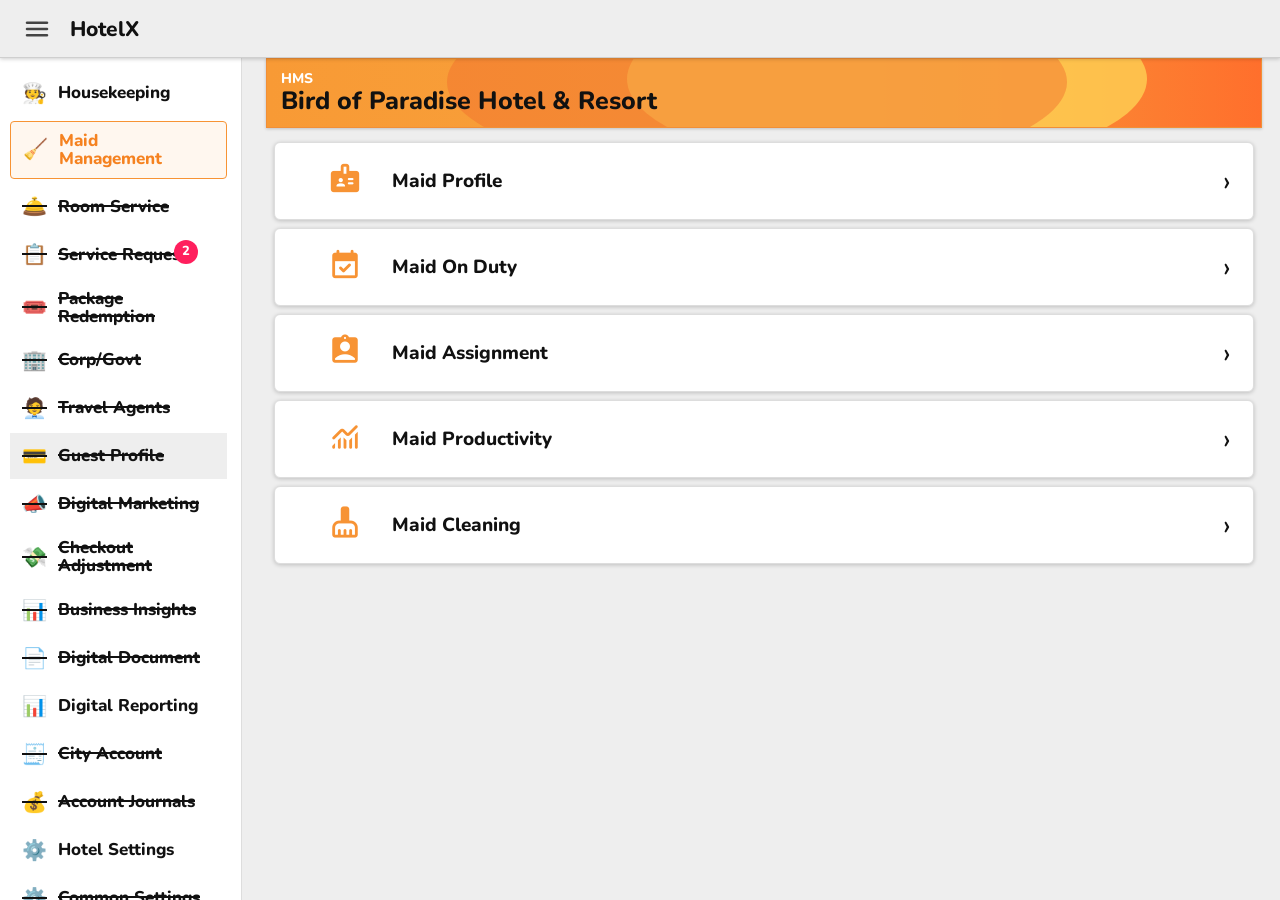
==== index.html @ e4b55bec "Fix Auto Assign close button" ====
<!DOCTYPE html>
<html lang="en">
<head>
<meta charset="UTF-8" />
<meta name="viewport" content="width=device-width, initial-scale=1.0" />
<title>HotelX - Maid Management</title>
<link rel="preconnect" href="https://fonts.googleapis.com">
<link rel="preconnect" href="https://fonts.gstatic.com" crossorigin>
<link href="https://fonts.googleapis.com/css2?family=Nunito:wght@400;600;700;800&family=Material+Symbols+Rounded:FILL@0..1&display=swap" rel="stylesheet">
<style>
:root{--orange:#f79334;--orange2:#f47f20;--pink:#ff2b70;--bg:#eee;--soft:#fff3e8;--line:#ffd2a7;--shadow:0 2px 8px rgba(0,0,0,.16)}*{box-sizing:border-box}html,body{height:100%}body{margin:0;background:var(--bg);font-family:Nunito,Arial,sans-serif;color:#111;overflow:hidden}.material-symbols-rounded{font-variation-settings:'FILL' 1,'wght' 400,'GRAD' 0,'opsz' 24;line-height:1}.app{height:100vh;display:grid;grid-template-columns:242px 1fr;grid-template-rows:58px 1fr;grid-template-areas:'top top' 'side main'}.topbar{grid-area:top;background:#eee;border-bottom:1px solid #cfcfcf;box-shadow:0 1px 4px #0003;display:flex;align-items:center;gap:18px;padding:0 22px;z-index:5}.hamburger{font-size:30px;color:#444;cursor:pointer}.brand{font-size:21px;font-weight:800}.sidebar{grid-area:side;background:#fff;border-right:1px solid #ddd;padding:10px;overflow-y:auto;overflow-x:hidden}.nav{list-style:none;margin:0;padding:0 4px 0 0}.nav-item{display:flex;align-items:center;gap:14px;min-height:46px;padding:10px 12px;margin:2px 0;font-size:17px;font-weight:800;line-height:1.05;cursor:pointer;position:relative}.nav-item .icon{width:22px;text-align:center;font-size:20px}.nav-item.strike .icon,.nav-item.strike span:not(.badge){text-decoration:line-through;text-decoration-thickness:2px}.nav-item.selected{background:#eee}.nav-item.maid-management{border:1.5px solid var(--orange);color:#f58220;border-radius:4px;background:#fff7ef;margin:5px 0}.badge{position:absolute;left:164px;top:8px;background:#ff1f5d;color:#fff;width:24px;height:24px;border-radius:50%;font-size:13px;display:flex;align-items:center;justify-content:center}.main{grid-area:main;overflow:auto;padding:24px 18px 90px 24px}.page{display:none}.page.active{display:block}.hero{position:relative;height:70px;background:linear-gradient(90deg,#f89a35,#f7a33d 58%,#ff6f2c);border:1px solid #f18f37;box-shadow:0 1px 3px #0003;overflow:hidden;margin-bottom:14px}.hero:before{content:'';position:absolute;width:520px;height:180px;left:360px;top:-70px;border-radius:50%;background:#ffd354;opacity:.78}.hero:after{content:'';position:absolute;width:620px;height:190px;left:180px;top:-72px;border-radius:50%;background:#ef6e2d;opacity:.45}.hero-content{position:relative;z-index:2;padding:10px 14px}.kicker{font-size:14px;font-weight:800;color:#fff}.title{font-size:25px;font-weight:800;line-height:1.05}.hero-bottom{position:absolute;left:0;right:0;bottom:0;height:24px;background:var(--orange2);z-index:2;display:flex;align-items:center;justify-content:space-between;padding:0 12px;font-size:13px;font-weight:800}.card,.room-card,.list-card,.duty-card,.policy-card{background:#fff;border:1px solid #ddd;border-radius:6px;box-shadow:0 1px 4px #0003}.card{height:78px;display:flex;align-items:center;margin:0 8px 8px;padding:0 22px;cursor:pointer}.card:hover{background:#fffdf9}.card-icon{width:95px;text-align:center}.feature-card-icon{font-size:34px;color:var(--orange)}.card-title{font-size:19px;font-weight:800}.secondary{font-size:15px;font-weight:700}.arrow{margin-left:auto;font-size:30px}.settings-grid{display:grid;grid-template-columns:1fr;gap:10px;max-width:100%}.settings-grid .card{margin:0;height:82px;width:100%}.toolbar,.select-box{height:52px;background:#fff;border:1px solid #ddd;border-radius:5px;box-shadow:0 1px 4px #0002;display:flex;align-items:center;justify-content:space-between;padding:0 18px;margin-bottom:14px;font-size:20px;font-weight:800}.orange{color:#f58220}.list{display:flex;flex-direction:column;gap:6px}.list-card,.duty-card{min-height:78px;padding:16px 20px;display:flex;align-items:center}.primary{font-size:18px;font-weight:800}.fab{position:fixed;right:18px;bottom:13px;width:60px;height:60px;border-radius:50%;border:0;background:#ffa02b;color:#fff;box-shadow:0 5px 12px #0004;font-size:44px;z-index:9999;cursor:pointer;display:flex;align-items:center;justify-content:center}.fab.hidden{display:none}.savebar,.duty-savebar,.policy-savebar{position:fixed;left:242px;right:0;bottom:0;height:72px;background:#fff;box-shadow:0 -2px 8px #0002;display:none;align-items:center;justify-content:center;z-index:30}.savebar.active,.duty-savebar.active,.policy-savebar.active{display:flex}.save,.duty-save,.policy-save{min-width:160px;height:42px;border:0;border-radius:5px;background:var(--orange);color:#fff;font-size:20px;font-weight:800;font-family:Nunito;cursor:pointer}.policy-save{background:#ddd;color:#999}.form-card,.duty-form,.policy-card{padding:18px;width:100%}.input{width:100%;border:0;border-bottom:1px solid #999;outline:none;background:transparent;font-size:24px;font-family:Nunito;font-weight:600;margin-bottom:34px;padding-bottom:8px}.duty-card{cursor:pointer;height:76px}.duty-date{font-size:20px;font-weight:800}.duty-count{font-size:15px;font-weight:700}.duty-chevron{margin-left:auto;font-size:32px}.duty-label{font-size:16px;color:#999;font-weight:800}.duty-date-row{display:flex;align-items:center;justify-content:space-between;font-size:22px;font-weight:800;padding:8px 0 12px;border-bottom:1px solid #ccc;margin-bottom:14px}.duty-head,.duty-row{display:grid;grid-template-columns:1fr 1.5fr 95px;gap:14px;align-items:center}.duty-head{color:#999;font-size:16px;font-weight:800;padding:8px 0}.duty-row{font-size:18px;font-weight:800;padding:11px 0}.switch{position:relative;width:44px;height:24px}.switch input{opacity:0}.slider{position:absolute;cursor:pointer;inset:0;background:#ccc;border-radius:24px}.slider:before{content:'';position:absolute;height:18px;width:18px;left:3px;top:3px;background:#fff;border-radius:50%;box-shadow:0 1px 4px #0003;transition:.2s}.switch input:checked+.slider{background:var(--orange)}.switch input:checked+.slider:before{transform:translateX(20px)}.policy-row{margin:4px 0 24px}.policy-label{font-size:14px;color:#8f8f8f;font-weight:700;margin-bottom:5px}.policy-select{position:relative}.policy-select select{width:100%;border:0;border-bottom:1px solid #999;background:transparent;padding:0 34px 6px 0;font-family:Nunito;font-size:19px;font-weight:700;outline:none;appearance:none}.policy-select:after{content:'expand_more';font-family:'Material Symbols Rounded';font-size:23px;position:absolute;right:4px;bottom:7px;color:#777;pointer-events:none}.tabs{display:flex;background:#fff;border:1px solid #ddd;border-radius:6px;box-shadow:0 1px 4px #0002;overflow:hidden;margin-bottom:14px}.tab{flex:1;height:54px;display:flex;align-items:center;justify-content:center;text-align:center;font-size:19px;font-weight:800;color:#333;cursor:pointer;border-bottom:4px solid transparent}.tab.active{background:#fff3e4;color:var(--orange);border-bottom-color:var(--orange)}.tab.inactive{background:#fff;color:#555}.filter{position:relative;margin-bottom:18px}.filter .select-box{margin-bottom:0;cursor:pointer}.dropdown{display:none;background:#fff;border:1px solid #ddd;border-top:0;border-radius:0 0 5px 5px;box-shadow:0 3px 8px #0002;padding:10px 18px 12px;font-size:17px;font-weight:700}.filter.open .dropdown{display:block}.option{display:flex;align-items:center;gap:10px;padding:9px 0}.option input{accent-color:var(--orange);width:16px;height:16px}.assign-grid{display:grid;grid-template-columns:repeat(auto-fill,minmax(105px,1fr));gap:24px 28px}.room-chip,.auto-room,.adjust-room{position:relative;height:54px;background:var(--soft);border:1px solid var(--line);border-radius:7px;box-shadow:0 1px 4px #0002;padding:8px 10px 5px 24px;font-weight:800}.room-chip:before,.auto-room:before,.adjust-room:before{content:'';position:absolute;left:0;top:0;bottom:0;width:10px;background:var(--pink);border-radius:7px 0 0 7px}.room-chip .num{font-size:18px}.cnt{font-size:13px;color:#2b55ff;text-align:right}.assign-footer{position:fixed;z-index:15000;z-index:15000;z-index:15000;z-index:15000;z-index:15000;z-index:15000;z-index:15000;z-index:15000;z-index:15000;z-index:15000;z-index:15000;z-index:15000;z-index:15000;z-index:15000;z-index:15000;z-index:15000;z-index:15000;z-index:15000;z-index:15000;z-index:15000;z-index:15000;z-index:15000;z-index:15000;z-index:15000;z-index:15000;z-index:15000;z-index:15000;z-index:15000;z-index:15000;z-index:15000;z-index:15000;z-index:15000;z-index:15000;z-index:15000;z-index:15000;z-index:15000;z-index:15000;z-index:15000;z-index:15000;z-index:15000;z-index:15000;z-index:15000;z-index:15000;z-index:15000;z-index:15000;z-index:15000;z-index:15000;z-index:15000;z-index:15000;z-index:15000;z-index:15000;z-index:15000;z-index:15000;z-index:15000;z-index:15000;z-index:15000;z-index:15000;z-index:15000;z-index:15000;z-index:15000;z-index:15000;z-index:15000;z-index:15000;z-index:15000;z-index:15000;z-index:15000;z-index:15000;z-index:15000;z-index:15000;z-index:15000;left:242px;right:0;bottom:0;height:76px;background:#fff;border-top:1px solid #ddd;box-shadow:0 -2px 8px #0002;display:none;align-items:center;justify-content:space-between;padding:0 22px;z-index:15000}.assign-footer.active{display:flex}.legends{display:flex;gap:24px;align-items:center;flex-wrap:wrap}.legend{display:flex;align-items:center;gap:8px;font-weight:800;font-size:18px}.box{width:18px;height:24px;background:var(--orange);border-radius:3px}.round{width:26px;height:26px;border-radius:50%;background:var(--orange);color:#fff;display:flex;align-items:center;justify-content:center;font-size:15px}.tip{position:relative;display:inline-flex;align-items:center;justify-content:center}.tip:hover:after{content:attr(data-tip);position:absolute;bottom:34px;left:50%;transform:translateX(-50%);background:#333;color:#fff;padding:7px 10px;border-radius:5px;font-size:13px;font-weight:800;white-space:nowrap;box-shadow:0 2px 8px #0004;z-index:50000}.tip:hover:before{content:'';position:absolute;bottom:27px;left:50%;transform:translateX(-50%);border:7px solid transparent;border-top-color:#333;z-index:50000}.assign-btn{position:relative;z-index:16000;pointer-events:auto;height:44px;min-width:160px;border:0;border-radius:6px;background:var(--orange);color:#fff;font-size:19px;font-weight:800;font-family:Nunito;box-shadow:0 3px 8px #0003;cursor:pointer}.adjust-note{background:#fff2cf;border:1px solid #f6c77e;border-radius:6px;padding:11px 14px;margin-bottom:10px;font-size:16px;font-weight:800;color:#5d3b00;display:flex;align-items:center;gap:8px}.adjust-list{display:flex;flex-direction:column;gap:8px}.adjust-maid{background:#fff;border:1px solid #d8d8d8;border-radius:6px;box-shadow:0 1px 4px #0002;overflow:hidden}.adjust-head{height:52px;background:#ffe9d3;display:flex;align-items:center;padding:0 14px;font-size:18px;font-weight:800;cursor:pointer}.adjust-name{flex:1}.adjust-stats{display:flex;align-items:center;gap:8px;color:#8a3d00;font-size:14px}.adjust-stats .material-symbols-rounded{font-size:18px;color:var(--orange)}.adjust-toggle{margin-left:12px;font-size:24px}.adjust-rooms{min-height:72px;background:#fff;display:flex;gap:14px;flex-wrap:wrap;padding:14px;border-top:1px solid #ffd0a8}.adjust-maid.collapsed .adjust-rooms{display:none}.adjust-room{width:74px;height:44px;padding:6px 8px 4px 18px;cursor:grab}.adjust-room:before{width:8px}.adjust-room.dragging{opacity:.45;transform:scale(.96)}.adjust-rooms.drop-target{outline:3px dashed var(--orange);outline-offset:-6px;background:#fff8ef}.modal{position:fixed;inset:0;background:#0006;display:none;align-items:center;justify-content:center;z-index:30000}.modal.active{display:flex}.auto-box,.modal-box{width:520px;max-width:calc(100vw - 28px);background:#fff;border-radius:6px;box-shadow:0 5px 18px #0005;overflow:hidden}.modal-head{height:52px;background:#ffe4cc;color:#8a3d00;display:flex;align-items:center;padding:0 18px;font-size:20px;font-weight:800}.modal-body{padding:12px 14px 14px}.auto-maid{background:#ffe9d3;border-radius:5px;margin-bottom:8px;overflow:hidden;border:1px solid #ffd0a8}.auto-row{height:50px;display:flex;align-items:center;padding:0 12px;gap:10px;font-weight:800}.auto-name{flex:1}.auto-stats{display:flex;align-items:center;gap:8px;color:#8a3d00;font-size:14px}.auto-stats .material-symbols-rounded{font-size:17px;color:var(--orange)}.auto-rooms{display:flex;gap:12px;flex-wrap:wrap;background:#fff;padding:12px;border-top:1px solid #ffd0a8}.auto-room{width:74px;height:44px;padding:6px 8px 4px 18px}.close-wrap{text-align:right;padding-top:4px}.close-btn,.hkqr-btn{height:38px;min-width:120px;border:0;border-radius:5px;background:var(--orange);color:#fff;font-size:16px;font-weight:800;font-family:Nunito;cursor:pointer;box-shadow:0 3px 8px #0003}.prod-card{display:block;padding:0;overflow:hidden}.prod-row{min-height:82px;display:grid;grid-template-columns:1fr 155px 48px;gap:16px;align-items:center;padding:16px 22px}.pink{color:#ff4e76;font-weight:800}.details{display:none;border-top:1px solid #ddd}.expanded .details{display:block}.detail-row{display:grid;grid-template-columns:1fr 110px;gap:18px;padding:14px 22px;border-bottom:1px solid #ddd;font-weight:800}.duration{justify-self:end;color:#ff4e76}.exp-btn{border:0;background:transparent;width:40px;height:40px;cursor:pointer}.expanded .exp-btn{transform:rotate(180deg)}.filter-panel{position:fixed;top:92px;right:34px;width:610px;max-width:calc(100vw - 320px);background:#fff;box-shadow:0 3px 14px #0003;display:none;z-index:1000}.filter-panel.active{display:block}.filter-head{height:58px;background:#f7efe5;color:var(--orange);font-weight:800;display:flex;align-items:center;justify-content:space-between;padding:0 14px}.filter-body{padding:18px}.field{border-bottom:1px solid #bbb;min-height:50px;color:#777;font-size:18px;display:flex;align-items:end;justify-content:space-between;padding-bottom:7px;margin-bottom:16px}.btn{border:0;background:var(--orange);color:#fff;border-radius:4px;height:34px;min-width:90px;font-weight:800;font-family:Nunito;cursor:pointer}.flow-card{max-width:620px;margin:0 auto 16px;background:#fff;border:1px solid #ddd;border-radius:8px;box-shadow:var(--shadow);padding:24px;text-align:center}.flow-title{font-size:24px;font-weight:800}.scanbox{width:210px;height:210px;border:3px dashed var(--orange);border-radius:14px;background:#fff7ef;margin:22px auto;display:flex;align-items:center;justify-content:center;flex-direction:column;color:var(--orange);font-weight:800}.scanbox .material-symbols-rounded{font-size:80px}.flow-note{max-width:620px;margin:0 auto;background:#fff8ef;border:1px solid #ffd2a0;border-radius:6px;padding:12px 16px;font-weight:700}.report-card.strike .primary,.report-card.strike .secondary{text-decoration:line-through;text-decoration-thickness:2px}.report-sheet{background:#fff;border:1px solid #ddd;box-shadow:var(--shadow);padding:34px 20px 42px;overflow:auto}.report-title{text-align:center;margin-bottom:28px}.report-title div:nth-child(2){font-size:29px;font-weight:800}.report-table{width:100%;min-width:980px;border-collapse:collapse}.report-table th,.report-table td{border:1px solid #ccc;padding:8px;text-align:center;font-size:18px}.room-card{height:62px;display:flex;align-items:center;padding:0 12px;margin-bottom:5px}.pill{width:87px;height:35px;border-radius:3px;display:flex;align-items:center;justify-content:center;font-weight:800;margin-right:12px}.green{background:#008123}.pinkpill{background:#f684a7}.teal{background:#53d1b3}.room-menu{margin-left:auto;cursor:pointer}.room-action-menu{position:fixed;background:#fff;border-radius:4px;box-shadow:0 4px 12px #0004;z-index:2000;display:none;min-width:150px;padding:8px 0}.room-action-menu.active{display:block}.room-action-menu div{padding:10px 18px;font-size:16px;font-weight:700;cursor:pointer}.hkqr-box{width:760px;max-width:calc(100vw - 26px);background:#eee;border-radius:0;box-shadow:0 5px 18px #0005;overflow:hidden}.hkqr-card{background:#eee;text-align:center;padding:0 14px 14px;min-height:455px;border-top:3px solid #8a8a8a}.hkqr-strip{height:28px;background:#e7dfd4;margin:0 0 10px}.hkqr-title{font-size:24px;font-weight:800;margin:10px 0 18px}.hkqr-image{width:230px;height:230px;margin:0 auto;background:#fff;display:flex;align-items:center;justify-content:center}.hkqr-image svg{width:205px;height:205px}.hkqr-room{font-size:22px;font-weight:800;color:#666;margin:20px 0 26px}.hkqr-actions{display:flex;justify-content:flex-end;gap:12px}.mobile-overlay{display:none}@media(max-width:991px){.app{grid-template-columns:1fr;grid-template-areas:'top' 'main'}.sidebar{position:fixed;top:58px;left:0;width:280px;height:calc(100vh - 58px);z-index:50;transform:translateX(-100%);transition:.25s;box-shadow:2px 0 12px #0003}.app.sidebar-open .sidebar{transform:translateX(0)}.mobile-overlay{position:fixed;inset:58px 0 0;background:#0005;z-index:40;display:none}.app.sidebar-open .mobile-overlay{display:block}.main{padding:14px 12px 86px}.savebar,.duty-savebar,.policy-savebar,.assign-footer{left:0}.filter-panel{left:12px;right:12px;width:auto;max-width:none}}@media(max-width:560px){.title{font-size:19px}.hero{height:78px}.card{height:64px;padding:0 14px}.settings-grid{grid-template-columns:1fr}.card-icon{width:56px}.card-title{font-size:16px}.tab{height:44px;font-size:13px;padding:0 6px}.assign-grid{grid-template-columns:repeat(5,1fr);gap:13px 10px}.room-chip{height:41px;padding:4px 5px 4px 13px}.room-chip:before{width:7px}.room-chip .num{font-size:12px}.cnt{font-size:10px}.assign-footer{height:58px;padding:0 10px}.legends{gap:10px}.legend{font-size:12px;gap:5px}.box{width:14px;height:18px}.round{width:19px;height:19px;font-size:11px}.tip:hover:after{font-size:11px;bottom:27px;padding:5px 8px}.tip:hover:before{bottom:20px}.assign-btn{height:38px;min-width:112px;font-size:14px}.policy-select select{font-size:17px}.adjust-head{height:44px;font-size:13px;padding:0 10px}.adjust-note{font-size:12px;padding:8px 10px}.adjust-rooms{gap:8px;padding:10px}.adjust-room{width:58px;height:37px;padding-left:13px}.adjust-stats{font-size:11px;gap:5px}.duty-head,.duty-row{grid-template-columns:1fr 1.2fr 78px;font-size:14px}.prod-row{grid-template-columns:1fr;gap:8px}.detail-row{grid-template-columns:1fr}.duration{justify-self:start}.hkqr-box{width:96vw}.hkqr-card{min-height:410px}.hkqr-title{font-size:20px}.hkqr-image{width:190px;height:190px}.hkqr-image svg{width:170px;height:170px}.hkqr-room{font-size:18px;margin:16px 0 20px}.hkqr-actions{justify-content:center}.hkqr-btn{min-width:76px;height:38px;font-size:14px}}
#autoAssignModal:not(.active){display:none!important}.tooltip-icon{position:relative;display:inline-flex;align-items:center;justify-content:center}.tooltip-icon:hover:after{content:attr(data-tip);position:absolute;bottom:34px;left:50%;transform:translateX(-50%);background:#333;color:#fff;padding:7px 10px;border-radius:5px;font-size:13px;font-weight:800;white-space:nowrap;box-shadow:0 2px 8px rgba(0,0,0,.25);z-index:50000}.tooltip-icon:hover:before{content:'';position:absolute;bottom:27px;left:50%;transform:translateX(-50%);border:7px solid transparent;border-top-color:#333;z-index:50000}@media(max-width:560px){.tooltip-icon:hover:after{font-size:11px;bottom:27px;padding:5px 8px}.tooltip-icon:hover:before{bottom:20px}}
#autoAssignModal:not(.active){display:none!important}

#autoAssignModal:not(.active){display:none!important}

#autoAssignModal:not(.active){display:none!important}

#autoAssignModal:not(.active){display:none!important}

#autoAssignModal:not(.active){display:none!important}
.duty-form{background:#fff!important;border:1px solid #ddd!important;border-radius:6px!important;box-shadow:0 1px 4px #0003!important;padding:18px!important;width:100%!important;min-height:280px!important}

#autoAssignModal:not(.active){display:none!important}

#autoAssignModal:not(.active){display:none!important}

#autoAssignModal:not(.active){display:none!important}

#autoAssignModal:not(.active){display:none!important}

#autoAssignModal:not(.active){display:none!important}

#autoAssignModal:not(.active){display:none!important}

#autoAssignModal:not(.active){display:none!important}

#autoAssignModal:not(.active){display:none!important}

#autoAssignModal:not(.active){display:none!important}

#autoAssignModal:not(.active){display:none!important}

#autoAssignModal:not(.active){display:none!important}

#autoAssignModal:not(.active){display:none!important}

#autoAssignModal:not(.active){display:none!important}

#autoAssignModal:not(.active){display:none!important}

#autoAssignModal:not(.active){display:none!important}

#autoAssignModal:not(.active){display:none!important}

#autoAssignModal:not(.active){display:none!important}

#autoAssignModal:not(.active){display:none!important}

#autoAssignModal:not(.active){display:none!important}

#autoAssignModal:not(.active){display:none!important}

#autoAssignModal:not(.active){display:none!important}

#autoAssignModal:not(.active){display:none!important}

#autoAssignModal:not(.active){display:none!important}

#autoAssignModal:not(.active){display:none!important}

#autoAssignModal:not(.active){display:none!important}

#autoAssignModal:not(.active){display:none!important}

#autoAssignModal:not(.active){display:none!important}

#autoAssignModal:not(.active){display:none!important}

#autoAssignModal:not(.active){display:none!important}

#autoAssignModal:not(.active){display:none!important}

#autoAssignModal:not(.active){display:none!important}

#autoAssignModal:not(.active){display:none!important}

#autoAssignModal:not(.active){display:none!important}

#autoAssignModal:not(.active){display:none!important}

#autoAssignModal:not(.active){display:none!important}

#autoAssignModal:not(.active){display:none!important}

#autoAssignModal:not(.active){display:none!important}

#autoAssignModal:not(.active){display:none!important}

#autoAssignModal:not(.active){display:none!important}

#autoAssignModal:not(.active){display:none!important}

#autoAssignModal:not(.active){display:none!important}

#autoAssignModal:not(.active){display:none!important}

#autoAssignModal:not(.active){display:none!important}

#autoAssignModal:not(.active){display:none!important}

#autoAssignModal:not(.active){display:none!important}

#autoAssignModal:not(.active){display:none!important}

#autoAssignModal:not(.active){display:none!important}

#autoAssignModal:not(.active){display:none!important}

#autoAssignModal:not(.active){display:none!important}

#autoAssignModal:not(.active){display:none!important}
</style>
<link rel="stylesheet" href="patch-bi-modern.css?v=11">
<script src="patch-bi-modern.js?v=11" defer></script>
</head>
<body>
<div class="app" id="app"><header class="topbar"><span class="material-symbols-rounded hamburger" id="menuBtn">menu</span><div class="brand">HotelX</div></header><div class="mobile-overlay" id="overlay"></div><aside class="sidebar"><ul class="nav"><li class="nav-item"><span class="icon">🧑‍🍳</span><span>Housekeeping</span></li><li class="nav-item maid-management" id="maidMenu"><span class="icon">🧹</span><span>Maid<br>Management</span></li><li class="nav-item strike"><span class="icon">🛎️</span><span>Room Service</span></li><li class="nav-item strike"><span class="icon">📋</span><span>Service Requests</span><span class="badge">2</span></li><li class="nav-item strike"><span class="icon">🎟️</span><span>Package<br>Redemption</span></li><li class="nav-item strike"><span class="icon">🏢</span><span>Corp/Govt</span></li><li class="nav-item strike"><span class="icon">🧑‍💼</span><span>Travel Agents</span></li><li class="nav-item strike selected"><span class="icon">💳</span><span>Guest Profile</span></li><li class="nav-item strike"><span class="icon">📣</span><span>Digital Marketing</span></li><li class="nav-item strike"><span class="icon">💸</span><span>Checkout<br>Adjustment</span></li><li class="nav-item strike"><span class="icon">📊</span><span>Business Insights</span></li><li class="nav-item strike"><span class="icon">📄</span><span>Digital Document</span></li><li class="nav-item" id="digitalMenu"><span class="icon">📊</span><span>Digital Reporting</span></li><li class="nav-item strike"><span class="icon">🧾</span><span>City Account</span></li><li class="nav-item strike"><span class="icon">💰</span><span>Account Journals</span></li><li class="nav-item" id="hotelMenu"><span class="icon">⚙️</span><span>Hotel Settings</span></li><li class="nav-item strike"><span class="icon">⚙️</span><span>Common Settings</span></li><li class="nav-item strike"><span class="icon">⚙️</span><span>System Admin</span></li></ul></aside><main class="main">
<section class="page active" id="maidPage"><div class="hero"><div class="hero-content"><div class="kicker">HMS</div><div class="title">Bird of Paradise Hotel &amp; Resort</div></div><div class="sync">↻</div></div><div class="card" id="profileCard"><div class="card-icon"><span class="material-symbols-rounded feature-card-icon">badge</span></div><div class="card-title">Maid Profile</div><div class="arrow">›</div></div><div class="card" id="dutyCard"><div class="card-icon"><span class="material-symbols-rounded feature-card-icon">event_available</span></div><div class="card-title">Maid On Duty</div><div class="arrow">›</div></div><div class="card" id="assignmentCard"><div class="card-icon"><span class="material-symbols-rounded feature-card-icon">assignment_ind</span></div><div class="card-title">Maid Assignment</div><div class="arrow">›</div></div><div class="card" id="prodCard"><div class="card-icon"><span class="material-symbols-rounded feature-card-icon">monitoring</span></div><div class="card-title">Maid Productivity</div><div class="arrow">›</div></div><div class="card" id="cleanCard"><div class="card-icon"><span class="material-symbols-rounded feature-card-icon">cleaning_services</span></div><div class="card-title">Maid Cleaning</div><div class="arrow">›</div></div></section>
<section class="page" id="hotelSettingsPage"><div class="hero"><div class="hero-content"><div class="kicker">HMS</div><div class="title">Bird of Paradise Hotel &amp; Resort</div></div><div class="hero-bottom"><span>... / Hotel Settings</span><span>Hotel Settings</span></div></div><div class="settings-grid"><div class="card" id="roomSetupCard"><div class="card-icon"><span class="material-symbols-rounded feature-card-icon" style="color:#21a8e0">public</span></div><div><div class="card-title">Room</div><div class="secondary">Guest Room Setup.</div></div><div class="arrow">›</div></div><div class="card" id="roomStatusPolicyCard"><div class="card-icon"><span class="material-symbols-rounded feature-card-icon" style="color:#f79334">rule_settings</span></div><div><div class="card-title">Room Status Policy</div><div class="secondary">Room status transition setup.</div></div><div class="arrow">›</div></div></div></section>
<section class="page" id="roomStatusPolicyPage"><div class="hero"><div class="hero-content"><div class="kicker">HMS</div><div class="title">HOTEL PARADISE</div></div><div class="hero-bottom"><span>Room Status Policy</span><span>Edit</span></div></div><div class="policy-card"><div class="policy-row"><div class="policy-label">Check In</div><div class="policy-select"><select><option>OC - Occupied Clean</option><option>OD - Occupied Dirty</option><option>VI - Vacant Inspection</option><option>VD - Vacant Dirty</option></select></div></div><div class="policy-row"><div class="policy-label">Check Out</div><div class="policy-select"><select><option>VD - Vacant Dirty</option><option>VC - Vacant Clean</option><option>VI - Vacant Inspection</option><option>OD - Occupied Dirty</option></select></div></div><div class="policy-row"><div class="policy-label">Transfer</div><div class="policy-select"><select><option>VD - Vacant Dirty</option><option>VC - Vacant Clean</option><option>OC - Occupied Clean</option><option>VI - Vacant Inspection</option></select></div></div><div class="policy-row"><div class="policy-label">Cancel Check In</div><div class="policy-select"><select><option>VD - Vacant Dirty</option><option>VC - Vacant Clean</option><option>VI - Vacant Inspection</option><option>OD - Occupied Dirty</option></select></div></div><div class="policy-row"><div class="policy-label">Cancel Check Out</div><div class="policy-select"><select><option>OD - Occupied Dirty</option><option>OC - Occupied Clean</option><option>VD - Vacant Dirty</option><option>VI - Vacant Inspection</option></select></div></div><div class="policy-row"><div class="policy-label">Block Room Release</div><div class="policy-select"><select><option>VI - Vacant Inspection</option><option>VC - Vacant Clean</option><option>VD - Vacant Dirty</option><option>OC - Occupied Clean</option></select></div></div><div class="policy-row"><div class="policy-label">Maid Cleaning Release</div><div class="policy-select"><select><option>VD - Vacant Clean</option><option>VC - Vacant Clean</option><option>VD - Vacant Dirty</option><option>VI - Vacant Inspection</option><option>OC - Occupied Clean</option></select></div></div></div></section>
<section class="page" id="onDutyPage"><div class="hero"><div class="hero-content"><div class="kicker">HMS</div><div class="title">HOTEL PARADISE</div></div><div class="hero-bottom"><span>Housekeeping</span><span>Maid On Duty</span></div></div><div class="list"><div class="duty-card" id="firstDutyRow"><div><div class="duty-date">01/07/2026</div><div class="duty-count">10 Maid(s)</div></div><span class="material-symbols-rounded duty-chevron">chevron_right</span></div><div class="duty-card"><div><div class="duty-date">02/07/2026</div><div class="duty-count">15 Maid(s)</div></div><span class="material-symbols-rounded duty-chevron">chevron_right</span></div><div class="duty-card"><div><div class="duty-date">03/07/2026</div><div class="duty-count">10 Maid(s)</div></div><span class="material-symbols-rounded duty-chevron">chevron_right</span></div><div class="duty-card"><div><div class="duty-date">04/07/2026</div><div class="duty-count">15 Maid(s)</div></div><span class="material-symbols-rounded duty-chevron">chevron_right</span></div></div></section>
<section class="page" id="onDutyDetailPage"><div class="hero"><div class="hero-content"><div class="kicker">HMS</div><div class="title">HOTEL PARADISE</div></div><div class="hero-bottom"><span>Maid On Duty</span><span>Edit</span></div></div><div class="duty-form"><div class="duty-label">Date *</div><div class="duty-date-row"><span>01/07/2026</span><span class="material-symbols-rounded">calendar_month</span></div><div class="duty-head"><div>Maid Code</div><div>Name</div><div style="text-align:right">On Duty</div></div><div id="dutyRows"></div></div></section>
<section class="page" id="assignmentPage"><div class="hero"><div class="hero-content"><div class="kicker">HMS</div><div class="title">HOTEL PARADISE</div></div><div class="hero-bottom"><span>Housekeeping / Maid Management</span><span>Maid Assignment</span></div></div><div class="tabs"><div class="tab active" id="assignmentTab">Maid Assignment</div><div class="tab inactive" id="adjustTab">Maid Assignment Adjustment</div></div><div id="assignmentContent"><div class="filter" id="assignFilter"><div class="select-box" id="assignSelect"><span>Select Room Status</span><span class="material-symbols-rounded">expand_more</span></div><div class="dropdown"><label class="option"><input type="checkbox" checked> Vacant Clean</label><label class="option"><input type="checkbox" checked> Vacant Dirty</label><label class="option"><input type="checkbox" checked> Occupied Clean</label></div></div><div class="assign-grid" id="assignGrid"></div></div><div id="adjustContent" style="display:none"><div class="adjust-note"><span class="material-symbols-rounded" style="font-size:18px">info</span>Drag and drop room for adjustment</div><div class="adjust-list" id="adjustList"></div></div></section>
<section class="page" id="roomsPage"><div class="hero"><div class="hero-content"><div class="kicker">HMS</div><div class="title">Bird of Paradise Hotel &amp; Resort</div></div><div class="hero-bottom"><span>... / Room</span><span>STD</span></div></div><div class="toolbar"><span>Room <span class="orange">(18)</span></span><span class="material-symbols-rounded">search</span></div><div class="list" id="roomList"></div></section>
<section class="page" id="profilePage"><div class="hero"><div class="hero-content"><div class="kicker">HMS</div><div class="title">HOTEL PARADISE</div></div><div class="hero-bottom"><span>... / Maid Profile</span><span>Maid Profile</span></div></div><div class="toolbar"><span>Maid Profile <span class="orange">(1)</span></span><span class="material-symbols-rounded">search</span></div><div class="list" id="maidList"></div></section><section class="page" id="newProfilePage"><div class="hero"><div class="hero-content"><div class="kicker">HMS</div><div class="title">HOTEL PARADISE</div></div><div class="hero-bottom"><span>... / Maid Profile</span><span>New</span></div></div><div class="form-card"><input class="input" placeholder="Maid Code *"><input class="input" placeholder="Maid Name *"></div></section>
<section class="page" id="prodPage"><div class="hero"><div class="hero-content"><div class="kicker">HMS</div><div class="title">HOTEL PARADISE</div></div><div class="hero-bottom"><span>... / Maid Productivity</span><span>Maid Productivity</span></div></div><div class="toolbar"><span>Maid Productivity Listing <span class="orange">(18)</span></span><span><span class="material-symbols-rounded">search</span><span class="material-symbols-rounded" id="filterBtn" style="margin-left:18px;cursor:pointer">tune</span></span></div><div class="list" id="prodList"></div><div class="filter-panel" id="filterPanel"><div class="filter-head"><span>Advance Search</span><button class="btn">Reset</button></div><div class="filter-body"><div class="field">Start Date <b>25/01/2026</b></div><div class="field">End Date <b>25/01/2026</b></div><p style="text-align:right"><button class="btn" onclick="filterPanel.classList.remove('active')">Cancel</button> <button class="btn" onclick="filterPanel.classList.remove('active')">Confirm</button></p></div></div></section>
<section class="page" id="cleanPage"><div class="hero"><div class="hero-content"><div class="kicker">HMS</div><div class="title">HOTEL PARADISE</div></div><div class="hero-bottom"><span>... / Maid Cleaning</span><span>Room Cleaning</span></div></div><div class="flow-card" id="stageScan"><div class="flow-title">Scan Room QR Code</div><div class="scanbox"><span class="material-symbols-rounded">qr_code_scanner</span><div>Room QR Scan</div></div><button class="btn" onclick="showStage('stageCode')">Scan QR Code</button></div><div class="flow-card" id="stageCode" style="display:none"><div class="flow-title">Enter Maid Code</div><input class="input" id="maidCode" value="101"><button class="btn" onclick="startModal.classList.add('active')">Confirm</button></div><div class="flow-card" id="stageWork" style="display:none"><div class="flow-title">Cleaning In Progress</div><p>Room No: 101</p><button class="btn" onclick="doneModal.classList.add('active')">Scan QR Again Once Done</button></div><div class="flow-card" id="stageDone" style="display:none"><div class="flow-title">Cleaning Completed</div><p>Room No: 101 Cleaning Completed.</p><p>Duration: 10 Min</p><button class="btn" onclick="showStage('stageScan')">Start New Scan</button></div><div class="flow-note"><b style="color:#f79334">Validation:</b> Valid Maid Code will proceed. Invalid Maid Code will show error.</div></section>
<section class="page" id="digitalPage"><div class="hero"><div class="hero-content"><div class="kicker">HMS</div><div class="title">HOTEL PARADISE</div></div><div class="hero-bottom"><span>... / Digital Reporting</span><span>Digital Report</span></div></div><div class="toolbar"><span>Search here...</span><span>Housekeeping ⌄</span></div><div class="list"><div class="list-card report-card" id="reportCard"><div><div class="primary">Maid Productivity Listing</div><div class="secondary">Description</div></div><div class="arrow">›</div></div></div></section>
<section class="page" id="reportPage"><div class="hero"><div class="hero-content"><div class="kicker">HMS</div><div class="title">Bird of Paradise Hotel &amp; Resort</div></div><div class="hero-bottom"><span>... / Maid Productivity Listing</span><span>Digital Report</span></div></div><div class="report-sheet"><div class="report-title"><div>Bird of Paradise Hotel &amp; Resort</div><div>Maid Productivity Listing</div><div>Start Date: 25/01/2026&nbsp;&nbsp;End Date: 25/01/2026</div></div><table class="report-table"><thead><tr><th>Date</th><th>Maid Code</th><th>Maid Name</th><th>Room No</th><th>Cleaning Status</th><th>Start Time</th><th>End Time</th><th>Duration</th></tr></thead><tbody><tr><td>25/01/2026</td><td>101</td><td>Cassandra</td><td>103</td><td>Completed</td><td>9:01 AM</td><td>9:15 AM</td><td>14 mins</td></tr><tr><td>25/01/2026</td><td>102</td><td>Edward</td><td>203</td><td>Completed</td><td>11:00 AM</td><td>11:15 AM</td><td>15 mins</td></tr></tbody></table></div></section>
</main><button class="fab hidden" id="fab" type="button">+</button><div class="savebar" id="savebar"><button class="save">Save</button></div><div class="duty-savebar" id="dutySavebar"><button class="duty-save">Save</button></div><div class="policy-savebar" id="policySavebar"><button class="policy-save">Save</button></div><div class="assign-footer" id="assignFooter"><div class="legends"><div class="legend"><span class="box tip" data-tip="No of Rooms" title="No of Rooms"></span><span>100</span></div><div class="legend"><span class="round tip" data-tip="Housekeeping Points" title="Housekeeping Points">🏨</span><span>500</span></div><div class="legend"><span class="round tip" data-tip="Maid on Duty" title="Maid on Duty">🧹</span><span>5</span></div><div class="legend"><span class="round tip" data-tip="Total HK Points / No of Maid on Duty" title="Total HK Points / No of Maid on Duty">🏨</span><span>100</span></div></div><button class="assign-btn" id="autoAssignBtn" type="button">Auto Assign</button></div></div>
<div class="modal" id="autoAssignModal"><div class="auto-box"><div class="modal-head">Auto Assign</div><div class="modal-body" id="autoAssignBody"></div></div></div><div class="room-action-menu" id="roomActionMenu"><div>Edit</div><div>Inactive</div><div id="hkQrItem">HK Maid QR</div></div><div class="modal" id="qrModal"><div class="hkqr-box"><div class="hkqr-card"><div class="hkqr-strip"></div><div class="hkqr-title">For Housekeeping Use Only</div><div class="hkqr-image"><svg viewBox="0 0 210 210" xmlns="http://www.w3.org/2000/svg" shape-rendering="crispEdges"><rect width="210" height="210" fill="#fff"/><g fill="#000"><rect x="12" y="12" width="52" height="52"/><rect x="22" y="22" width="32" height="32" fill="#fff"/><rect x="30" y="30" width="16" height="16"/><rect x="146" y="12" width="52" height="52"/><rect x="156" y="22" width="32" height="32" fill="#fff"/><rect x="164" y="30" width="16" height="16"/><rect x="12" y="146" width="52" height="52"/><rect x="22" y="156" width="32" height="32" fill="#fff"/><rect x="30" y="164" width="16" height="16"/><rect x="78" y="12" width="12" height="12"/><rect x="104" y="12" width="24" height="12"/><rect x="78" y="26" width="24" height="12"/><rect x="116" y="26" width="12" height="26"/><rect x="80" y="52" width="12" height="26"/><rect x="104" y="64" width="12" height="12"/><rect x="130" y="66" width="12" height="26"/><rect x="66" y="78" width="12" height="24"/><rect x="88" y="78" width="36" height="12"/><rect x="150" y="78" width="12" height="24"/><rect x="174" y="78" width="24" height="12"/><rect x="12" y="78" width="24" height="12"/><rect x="40" y="92" width="24" height="12"/><rect x="78" y="98" width="12" height="24"/><rect x="104" y="98" width="24" height="12"/><rect x="142" y="104" width="24" height="12"/><rect x="184" y="104" width="14" height="28"/><rect x="14" y="118" width="14" height="14"/><rect x="38" y="120" width="26" height="12"/><rect x="78" y="128" width="24" height="12"/><rect x="116" y="118" width="12" height="24"/><rect x="142" y="130" width="12" height="24"/><rect x="168" y="130" width="30" height="12"/><rect x="78" y="146" width="12" height="24"/><rect x="104" y="146" width="24" height="12"/><rect x="130" y="156" width="12" height="12"/><rect x="156" y="154" width="42" height="12"/><rect x="90" y="176" width="14" height="22"/><rect x="116" y="176" width="12" height="12"/><rect x="142" y="180" width="28" height="18"/><rect x="184" y="176" width="14" height="22"/></g></svg></div><div class="hkqr-room">Room No: <span id="qrRoomNo">101</span></div><div class="hkqr-actions"><button class="hkqr-btn" type="button">Share</button><button class="hkqr-btn" type="button" onclick="closeModal('qrModal')">Close</button><button class="hkqr-btn" type="button" onclick="window.print()">Print</button></div></div></div></div><div class="modal" id="startModal"><div class="modal-box"><div class="modal-head">System Pop-Up</div><div class="modal-body" style="text-align:center">Please Proceed To Clean<br>Start Time: <b style="color:#f79334">09:01 AM</b><br><br>Reminder: Scan QR Again Once completed<br><br><button class="btn" onclick="closeModal('startModal');showStage('stageWork')">OK</button></div></div></div><div class="modal" id="doneModal"><div class="modal-box"><div class="modal-head">System Pop-Up</div><div class="modal-body" style="text-align:center">Room No: 101 Cleaning Completed.<br>Duration: <b style="color:#f79334">10 Min</b><br><br><button class="btn" onclick="closeModal('doneModal');showStage('stageDone')">OK</button></div></div></div>
<script>
const $=id=>document.getElementById(id),maids=[['101','Edward Durai'],['102','Azim Hidayat'],['103','Mohd Rushdi'],['104','Adam Firdaus'],['105','Raymond Goh']],rooms=['1102','1104','2207','2209','2210','2211','2212','3108','3111','4105','4205','5101','5105','5106','5202','5204','6201','6206','7105','5202','5204'];let selectedRoom='101';function openPage(p){document.querySelectorAll('.page').forEach(x=>x.classList.remove('active'));p.classList.add('active');fab.classList.toggle('hidden',!(p===profilePage||p===onDutyPage));savebar.classList.toggle('active',p===newProfilePage);dutySavebar.classList.toggle('active',p===onDutyDetailPage);policySavebar.classList.toggle('active',p===roomStatusPolicyPage);assignFooter.classList.toggle('active',p===assignmentPage&&assignmentTab.classList.contains('active'));app.classList.remove('sidebar-open')}function closeModal(id){$(id).classList.remove('active');$(id).style.display='none'}function openModal(id){$(id).style.display='flex';$(id).classList.add('active')}function showStage(id){['stageScan','stageCode','stageWork','stageDone'].forEach(x=>$(x).style.display='none');$(id).style.display='block'}
menuBtn.onclick=()=>app.classList.toggle('sidebar-open');overlay.onclick=()=>app.classList.remove('sidebar-open');maidMenu.onclick=()=>openPage(maidPage);hotelMenu.onclick=()=>openPage(hotelSettingsPage);roomSetupCard.onclick=()=>openPage(roomsPage);roomStatusPolicyCard.onclick=()=>openPage(roomStatusPolicyPage);digitalMenu.onclick=()=>openPage(digitalPage);profileCard.onclick=()=>openPage(profilePage);prodCard.onclick=()=>openPage(prodPage);dutyCard.onclick=()=>openPage(onDutyPage);assignmentCard.onclick=()=>openPage(assignmentPage);firstDutyRow.onclick=()=>openPage(onDutyDetailPage);cleanCard.onclick=()=>openPage(cleanPage);reportCard.onclick=()=>openPage(reportPage);fab.onclick=()=>{if(onDutyPage.classList.contains('active'))openPage(onDutyDetailPage);else if(profilePage.classList.contains('active'))openPage(newProfilePage)};assignmentTab.onclick=()=>{assignmentTab.className='tab active';adjustTab.className='tab inactive';assignmentContent.style.display='block';adjustContent.style.display='none';assignFooter.classList.add('active')};adjustTab.onclick=()=>{adjustTab.className='tab active';assignmentTab.className='tab inactive';assignmentContent.style.display='none';adjustContent.style.display='block';assignFooter.classList.remove('active')};assignSelect.onclick=e=>{e.stopPropagation();assignFilter.classList.toggle('open')};document.addEventListener('click',()=>{roomActionMenu.classList.remove('active');assignFilter&&assignFilter.classList.remove('open')});
dutyRows.innerHTML=maids.map(m=>`<div class="duty-row"><div>${m[0]}</div><div>${m[1]}</div><div style="display:flex;justify-content:flex-end"><label class="switch"><input type="checkbox" checked><span class="slider"></span></label></div></div>`).join('');maidList.innerHTML=['101 | CASSANDRA','102 | EDWARD','201 | FIN HO','301 | JOANNE','401 | MARK GOH','222 | MICHELLE','333 | RAYMOND GOH'].map(m=>`<div class="list-card"><div><div class="primary">Maid Code: ${m}</div><div class="secondary">Last Modified: <span class="orange">09 February 2021</span></div></div><span class="material-symbols-rounded" style="margin-left:auto">more_vert</span></div>`).join('');assignGrid.innerHTML=rooms.map((r,i)=>`<div class="room-chip"><div class="num">${r}</div><div class="cnt">${[2,2,2,2,2,2,2,3,2,4,4,2,2,2,3,3,2,2,2,3,3][i]}</div></div>`).join('');
function aChip(r,c){return `<div class="adjust-room" draggable="true"><div class="num">${r}</div><div class="cnt">${c}</div></div>`}function renderAdjustment(){const uniqueRooms=[['1102',2],['5101',2],['1104',3],['6201',4]];const groups=[['Edward Durai',true,uniqueRooms],['Azim Hidayat',true,uniqueRooms],['Mohd Rushdi',false,[]],['Adam Firdaus',false,[]],['Raymond Goh',false,[]]];adjustList.innerHTML=groups.map(g=>`<div class="adjust-maid ${g[1]?'':'collapsed'}"><div class="adjust-head"><div class="adjust-name">${g[0]}</div><div class="adjust-stats"><span class="material-symbols-rounded">meeting_room</span><span>4</span><span class="material-symbols-rounded">apartment</span><span>11</span></div><span class="material-symbols-rounded adjust-toggle">${g[1]?'keyboard_arrow_up':'keyboard_arrow_down'}</span></div><div class="adjust-rooms">${g[2].map(x=>aChip(x[0],x[1])).join('')}</div></div>`).join('');bindDnd()}function bindDnd(){let dragged=null;document.querySelectorAll('.adjust-head').forEach(h=>h.onclick=()=>{let c=h.closest('.adjust-maid');c.classList.toggle('collapsed');h.querySelector('.adjust-toggle').textContent=c.classList.contains('collapsed')?'keyboard_arrow_down':'keyboard_arrow_up'});document.querySelectorAll('.adjust-room').forEach(chip=>{chip.addEventListener('dragstart',e=>{dragged=chip;chip.classList.add('dragging');e.dataTransfer.effectAllowed='move'});chip.addEventListener('dragend',()=>{chip.classList.remove('dragging');document.querySelectorAll('.adjust-rooms').forEach(z=>z.classList.remove('drop-target'))})});document.querySelectorAll('.adjust-rooms').forEach(zone=>{zone.addEventListener('dragover',e=>{e.preventDefault();zone.classList.add('drop-target')});zone.addEventListener('dragleave',()=>zone.classList.remove('drop-target'));zone.addEventListener('drop',e=>{e.preventDefault();zone.classList.remove('drop-target');if(dragged){zone.appendChild(dragged);let m=zone.closest('.adjust-maid');m.classList.remove('collapsed');m.querySelector('.adjust-toggle').textContent='keyboard_arrow_up'}})})}renderAdjustment();
prodList.innerHTML=[['Edward','4 Hours','10 Rooms','25 Jan 2026, 09:01 AM'],['Azim','2 Hours','4 Rooms','25 Jan 2026, 10:15 AM'],['Adam Firdaus','0 Hours','0 Rooms','']].map(p=>`<div class="list-card prod-card"><div class="prod-row"><div><div class="primary">${p[0]}</div><div class="secondary">Last updated on ${p[3]}</div></div><div><div class="pink">${p[1]} ⏱</div><div>${p[2]}</div></div><button class="exp-btn"><span class="material-symbols-rounded">keyboard_arrow_down</span></button></div><div class="details"><div class="detail-row"><span>Room No: 103 | Start Time: 09:01 AM - End Time: 09:15 AM</span><span class="duration">20 mins ⏱</span></div><div class="detail-row"><span>Room No: 104 | Start Time: 09:17 AM - End Time: 09:27 AM</span><span class="duration">10 mins ⏱</span></div></div></div>`).join('');document.querySelectorAll('.exp-btn').forEach(b=>b.onclick=()=>b.closest('.prod-card').classList.toggle('expanded'));roomList.innerHTML=['101','102','103','1101','1102','1103','1201','1202','1203','1301'].map((r,i)=>`<div class="room-card"><div class="pill ${i==0?'teal':i%3==1?'pinkpill':'green'}">${r}</div><div><b>Level ${r.length==3?'1':r.substring(0,2)}</b><br>🧍 <b>4</b></div><span class="material-symbols-rounded room-menu" data-room="${r}">more_vert</span></div>`).join('');document.querySelectorAll('.room-menu').forEach(m=>m.onclick=e=>{e.stopPropagation();selectedRoom=m.dataset.room;roomActionMenu.style.top=e.clientY+6+'px';roomActionMenu.style.left=Math.max(8,e.clientX-145)+'px';roomActionMenu.classList.toggle('active')});hkQrItem.onclick=e=>{e.stopPropagation();qrRoomNo.textContent=selectedRoom;roomActionMenu.classList.remove('active');openModal('qrModal')};filterBtn.onclick=()=>filterPanel.classList.toggle('active');autoAssignBody.innerHTML=maids.map((m,i)=>`<div class="auto-maid"><div class="auto-row"><div class="auto-name">${m[1]}</div><div class="auto-stats"><span class="material-symbols-rounded">meeting_room</span><span>4</span><span class="material-symbols-rounded">apartment</span><span>11</span></div><span class="material-symbols-rounded">${i==0?'keyboard_arrow_up':'keyboard_arrow_down'}</span></div>${i==0?'<div class="auto-rooms"><div class="auto-room"><div class="num">1102</div><div class="cnt">2</div></div><div class="auto-room"><div class="num">5101</div><div class="cnt">2</div></div><div class="auto-room"><div class="num">1104</div><div class="cnt">2</div></div><div class="auto-room"><div class="num">5105</div><div class="cnt">2</div></div></div>':''}</div>`).join('')+`<div class="close-wrap"><button class="close-btn" onclick="closeModal('autoAssignModal')">Close</button></div>`;autoAssignBtn.onclick=e=>{e.preventDefault();e.stopPropagation();openModal('autoAssignModal')};
</script>
</body>
</html>
---- patch-bi-modern.css ----
html,body{max-width:100%;overflow-x:hidden}.app{grid-template-columns:242px minmax(0,1fr);max-width:100vw;overflow:hidden}.main{min-width:0;width:100%;max-width:100%;overflow-x:hidden;padding-top:0}#businessInsightsPage{width:100%;max-width:100%;min-width:0;overflow-x:hidden;font-family:Nunito,Arial,sans-serif;color:#101828}#businessInsightsPage *{box-sizing:border-box}
.mbix-header{height:84px;display:grid;grid-template-columns:280px minmax(0,1fr);background:#fff;border-radius:0 0 18px 18px;overflow:hidden;box-shadow:0 4px 14px rgba(16,24,40,.08);margin-bottom:15px}.mbix-property{display:flex;align-items:center;justify-content:center;gap:14px;color:#f36f0b;font-size:22px;line-height:1.05}.mbix-property>.material-symbols-rounded{font-size:50px}.mbix-heading{position:relative;overflow:hidden;background:linear-gradient(110deg,#ffc36d 0%,#ffa135 58%,#ff760d 100%);display:flex;align-items:center;justify-content:space-between;padding:0 25px 0 30px}.mbix-heading:before,.mbix-heading:after{content:"";position:absolute;width:160px;height:160px;border-radius:50%;top:-38px;background:rgba(255,255,255,.13)}.mbix-heading:before{right:340px}.mbix-heading:after{right:250px}.mbix-heading h1{position:relative;z-index:1;font-size:24px;margin:0;font-weight:900;color:#15100b}.mbix-date{position:relative;z-index:1;display:flex;align-items:center;gap:12px;background:rgba(221,83,0,.58);color:#fff;border-radius:26px;padding:12px 17px;font-size:14px;white-space:nowrap}.mbix-date .material-symbols-rounded:first-child{font-size:24px}.mbix-date .material-symbols-rounded:last-child{font-size:20px}
.mbix-wrap{width:100%;max-width:100%;min-width:0;padding:0 0 25px;overflow:hidden}.mbix-filters{display:grid;grid-template-columns:290px minmax(0,1fr);gap:20px;margin-bottom:16px}.mbix-filter{height:58px;background:#fff;border:1px solid #e9e9ec;border-radius:13px;box-shadow:0 7px 18px rgba(16,24,40,.08);display:flex;align-items:center;gap:14px;padding:0 18px;font-size:16px}.mbix-filter>.material-symbols-rounded{color:#ff6900;font-size:28px}.mbix-filter .mbix-end{margin-left:auto;font-size:20px}.mbix-search{color:#8d94a5;font-weight:700}
.mbix-kpis{display:grid;grid-template-columns:repeat(5,minmax(0,1fr));gap:14px;margin-bottom:16px}.mbix-kpi{position:relative;min-width:0;height:190px;background:#fff;border:1px solid #ececf0;border-radius:15px;box-shadow:0 7px 20px rgba(16,24,40,.08);overflow:hidden}.mbix-info{position:absolute;right:17px;top:16px;color:#8d94a5;font-size:20px;cursor:help}.mbix-info:hover:after,.mbix-panel-head h2>.material-symbols-rounded:hover:after{content:attr(data-tip);position:fixed;z-index:90000;left:50%;top:115px;transform:translateX(-50%);width:min(420px,calc(100vw - 30px));padding:10px 13px;background:#20242b;color:#fff;border-radius:8px;font:700 12px/1.4 Nunito,Arial,sans-serif;box-shadow:0 6px 20px #0005}.mbix-kpi-main{height:147px;padding:20px 18px;display:flex;align-items:flex-start;gap:17px}.mbix-kpi-icon{width:62px;height:62px;border-radius:50%;display:flex;align-items:center;justify-content:center;flex:0 0 auto}.mbix-kpi-icon>.material-symbols-rounded{font-size:39px}.mbix-kpi h3{margin:2px 0 8px;font-size:15px;color:#596176;font-weight:900;white-space:nowrap}.mbix-kpi strong{display:block;font-size:44px;line-height:1;color:currentColor;font-weight:900}.mbix-unit{display:block;margin-top:8px;font-size:14px;color:#596176;font-weight:800}.mbix-inline-unit{font-size:14px;color:#596176;font-weight:800;margin-left:7px}.mbix-kpi-foot{height:43px;display:flex;align-items:center;justify-content:space-between;padding:0 18px;font-size:12px;font-weight:900;border-top:1px solid currentColor}.mbix-kpi-foot .material-symbols-rounded{font-size:22px}.mbix-kpi.orange{color:#f36f0b}.mbix-kpi.orange .mbix-kpi-icon,.mbix-kpi.orange .mbix-kpi-foot{background:#fff2e8}.mbix-kpi.green{color:#16a458}.mbix-kpi.green .mbix-kpi-icon,.mbix-kpi.green .mbix-kpi-foot{background:#edf9f2}.mbix-kpi.amber{color:#ef8500}.mbix-kpi.amber .mbix-kpi-icon,.mbix-kpi.amber .mbix-kpi-foot{background:#fff5e8}.mbix-kpi.blue{color:#146bdd}.mbix-kpi.blue .mbix-kpi-icon,.mbix-kpi.blue .mbix-kpi-foot{background:#edf4ff}.mbix-kpi.purple{color:#7b35d2}.mbix-kpi.purple .mbix-kpi-icon,.mbix-kpi.purple .mbix-kpi-foot{background:#f6efff}.mbix-clean-time{flex:1;min-width:0}.mbix-clean-time>div:nth-child(2){display:flex;align-items:center;gap:5px}.mbix-clean-time>div:nth-child(2) strong{display:inline}.mbix-clean-time small{font-weight:900;color:#596176}.mbix-big-thumb{margin-left:auto;width:46px;height:46px;border-radius:50%;display:flex;align-items:center;justify-content:center;font-size:29px}.mbix-big-thumb.up{background:#edf9f2;color:#13a150}.mbix-big-thumb.neutral{background:#f1f2f4;color:#8d94a5}.mbix-big-thumb.down{background:#ffecee;color:#ef1f2d}.mbix-expected{display:grid!important;grid-template-columns:1fr 1px 1fr;gap:10px!important;margin-top:7px;color:#596176;font-size:10px;text-align:center}.mbix-expected span{display:flex;flex-direction:column}.mbix-expected b{color:#111827;font-size:11px;margin-top:3px}.mbix-expected i{height:30px;background:#d9dde5}
.mbix-content-grid{display:grid;grid-template-columns:minmax(0,.92fr) minmax(0,1.08fr);gap:16px}.mbix-panel{min-width:0;background:#fff;border:1px solid #ececf0;border-radius:15px;box-shadow:0 7px 20px rgba(16,24,40,.08);padding:15px 16px;overflow:hidden}.mbix-panel-head{display:flex;justify-content:space-between;align-items:flex-start}.mbix-panel-head h2{font-size:19px;margin:0;font-weight:900}.mbix-panel-head h2>.material-symbols-rounded{font-size:19px;color:#111;vertical-align:-3px;cursor:help}.mbix-panel-head p{margin:3px 0 0;color:#777f91;font-size:12px;font-weight:700}.mbix-panel-head button{display:flex;align-items:center;gap:5px;border:1px solid #dfe2e8;border-radius:7px;background:#fff;padding:8px 11px;font:800 12px Nunito;color:#252b38}.mbix-panel-head button .material-symbols-rounded{font-size:17px}.mbix-legend{display:flex;justify-content:center;gap:44px;margin:4px 0 5px;font-size:11px;font-weight:800;color:#50586a}.mbix-legend i{display:inline-block;width:24px;border-top:2px dashed;margin-right:7px;vertical-align:3px}.mbix-legend i.expected{border-color:#ff7100}.mbix-legend i.actual{border-color:#12a055}.mbix-chart{height:196px;position:relative}.mbix-chart svg{width:100%;height:166px;overflow:visible}.mbix-chart .grid line{stroke:#e8ebf0;stroke-width:1}.mbix-chart .ylabels{font:11px Nunito;fill:#202632}.mbix-chart polyline{fill:none;stroke-width:2.5;stroke-linecap:round;stroke-linejoin:round}.mbix-chart .expected-line{stroke:#ff7100}.mbix-chart .actual-line{stroke:#12a055}.mbix-xlabels{position:absolute;left:42px;right:7px;bottom:6px;display:flex;justify-content:space-between;font-size:11px;font-weight:700}.mbix-trend-stats{display:grid;grid-template-columns:repeat(3,minmax(0,1fr));gap:10px}.mbix-trend-stats>div{min-width:0;min-height:92px;border-radius:11px;padding:11px;display:flex;gap:9px;align-items:flex-start}.mbix-trend-stats>.best{background:#edf9f2;color:#14994f}.mbix-trend-stats>.worst{background:#fff2ed;color:#ef3e20}.mbix-trend-stats>.improve{background:#eff5ff;color:#1769d5}.mbix-trend-stats>.material-symbols-rounded,.mbix-trend-stats>div>.material-symbols-rounded{font-size:24px;margin-top:3px}.mbix-trend-stats p{margin:0;display:flex;flex-direction:column;min-width:0}.mbix-trend-stats b{font-size:12px}.mbix-trend-stats small{font-size:11px;color:#111827;margin-top:5px}.mbix-trend-stats strong{font-size:25px;margin-top:2px}.mbix-trend-stats em{font-size:10px;font-style:normal;color:#111827}
.mbix-table{padding-bottom:7px}.mbix-table-head,.mbix-table-row{display:grid;grid-template-columns:minmax(180px,1.55fr) minmax(100px,.75fr) minmax(190px,1fr);gap:12px;align-items:center;border-bottom:1px solid #e7e9ed;padding:9px 5px}.mbix-table-head{margin-top:8px;color:#687084;font-size:11px;font-weight:900}.mbix-table-row{min-height:49px;font-size:12px}.mbix-maid{display:flex;align-items:center;gap:10px;min-width:0}.mbix-maid b{white-space:nowrap;overflow:hidden;text-overflow:ellipsis}.mbix-avatar{width:27px;height:27px;border-radius:50%;display:flex;align-items:center;justify-content:center;color:#fff;background:#146bdd;font-size:10px;font-weight:900;flex:0 0 auto}.mbix-table-row:nth-of-type(4) .mbix-avatar{background:#16a458}.mbix-table-row:nth-of-type(5) .mbix-avatar{background:#ef8500}.mbix-table-row:nth-of-type(6) .mbix-avatar{background:#7b35d2}.mbix-table-row:nth-of-type(7) .mbix-avatar{background:#e4338b}.mbix-room-count{font-weight:900}.mbix-time-wrap{display:flex;align-items:center;justify-content:flex-start;gap:12px;font-weight:900}.mbix-time{border-radius:7px;padding:5px 9px;background:#eaf8ef;color:#14994f;font-weight:900;white-space:nowrap}.mbix-time.neutral{background:#fff4df;color:#ef8500}.mbix-time.down{background:#ffecee;color:#e52e37}.mbix-result{font-size:20px}.mbix-result.up{color:#12a055}.mbix-result.neutral{color:#a7acb6;background:#eceef1;border-radius:50%}.mbix-result.down{color:#ef1f2d}.mbix-view{height:37px;display:flex;align-items:center;color:#f26d00;font-size:12px;font-weight:900}.mbix-view .material-symbols-rounded{font-size:19px}
@media(max-width:1500px){.mbix-kpis{grid-template-columns:repeat(3,minmax(0,1fr))}}
@media(max-width:1420px){.mbix-header{grid-template-columns:235px minmax(0,1fr)}.mbix-content-grid{grid-template-columns:1fr}.mbix-kpi{height:180px}.mbix-kpi-main{height:137px}}
@media(max-width:991px){.app{grid-template-columns:minmax(0,1fr)}.main{padding-left:12px;padding-right:12px}.mbix-header{grid-template-columns:205px minmax(0,1fr)}.mbix-heading h1{font-size:20px}.mbix-date{font-size:12px;padding:10px 13px}.mbix-kpis{grid-template-columns:repeat(2,minmax(0,1fr))}}
@media(max-width:700px){.mbix-header{height:auto;grid-template-columns:1fr;border-radius:0 0 13px 13px}.mbix-property{height:68px;font-size:18px}.mbix-property>.material-symbols-rounded{font-size:40px}.mbix-heading{min-height:112px;align-items:flex-start;flex-direction:column;padding:18px}.mbix-heading h1{font-size:21px}.mbix-date{width:100%;justify-content:center}.mbix-filters{grid-template-columns:1fr;gap:10px}.mbix-kpis{grid-template-columns:1fr}.mbix-kpi{height:174px}.mbix-kpi-main{height:131px}.mbix-table-head{display:none}.mbix-table-row{grid-template-columns:minmax(0,1fr) auto;gap:9px 14px;padding:11px 4px}.mbix-time-wrap{justify-content:flex-start}.mbix-trend-stats{grid-template-columns:1fr}.mbix-panel{padding:14px 12px}.mbix-panel-head h2{font-size:16px}.mbix-legend{gap:18px}.mbix-chart{height:180px}.mbix-chart svg{height:150px}.mbix-trend-stats>div{min-height:78px}.mbix-maid b{white-space:normal}}
@media(max-width:430px){.mbix-table-row{grid-template-columns:1fr}.mbix-table-row>div{justify-content:flex-start}.mbix-kpi h3{white-space:normal}.mbix-kpi strong{font-size:39px}}
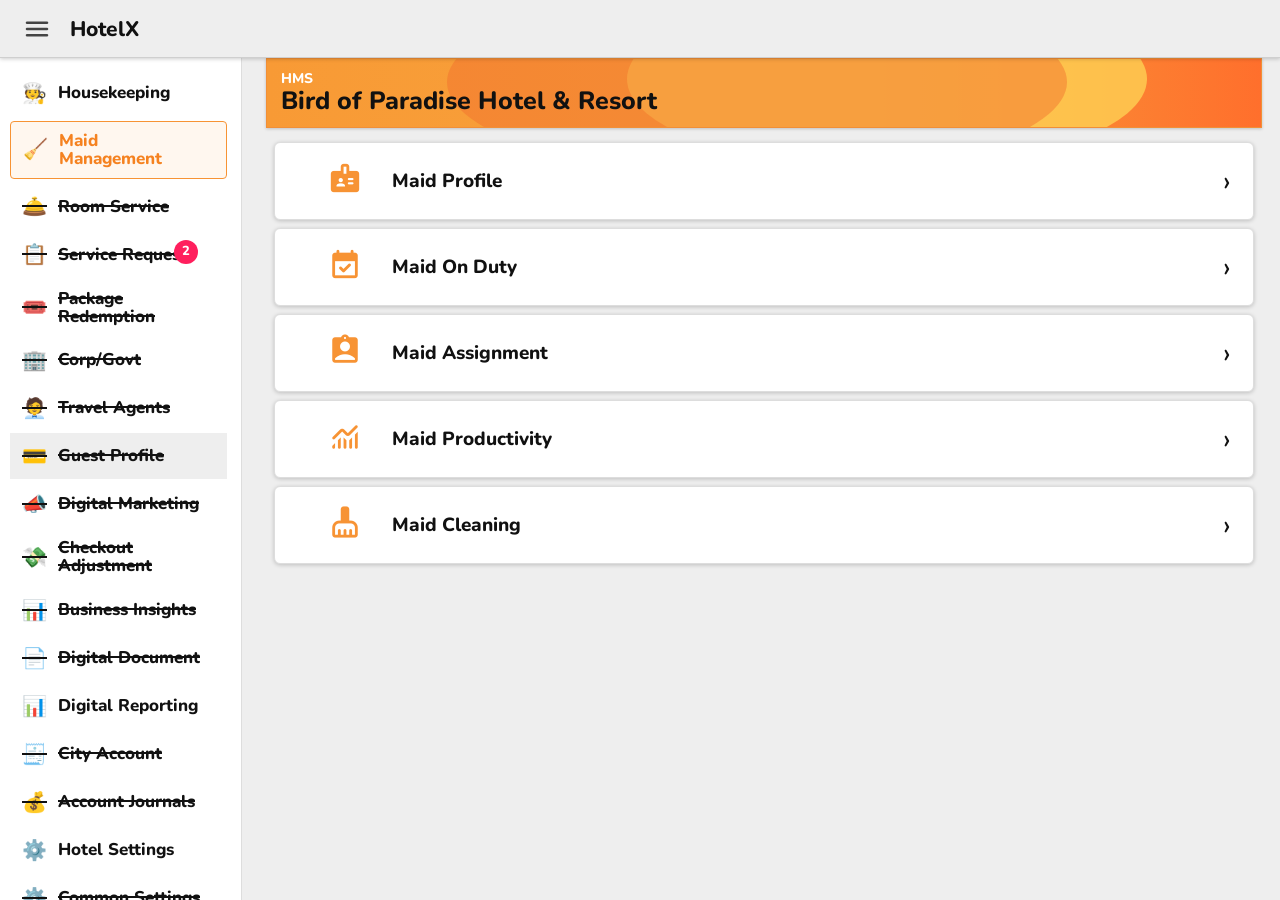
==== commit fc12b8b4: "Fix Auto Assign close button" ====
--- a/index.html
+++ b/index.html
@@ -8,7 +8,7 @@
 <link rel="preconnect" href="https://fonts.gstatic.com" crossorigin>
 <link href="https://fonts.googleapis.com/css2?family=Nunito:wght@400;600;700;800&family=Material+Symbols+Rounded:FILL@0..1&display=swap" rel="stylesheet">
 <style>
-:root{--orange:#f79334;--orange2:#f47f20;--pink:#ff2b70;--bg:#eee;--soft:#fff3e8;--line:#ffd2a7;--shadow:0 2px 8px rgba(0,0,0,.16)}*{box-sizing:border-box}html,body{height:100%}body{margin:0;background:var(--bg);font-family:Nunito,Arial,sans-serif;color:#111;overflow:hidden}.material-symbols-rounded{font-variation-settings:'FILL' 1,'wght' 400,'GRAD' 0,'opsz' 24;line-height:1}.app{height:100vh;display:grid;grid-template-columns:242px 1fr;grid-template-rows:58px 1fr;grid-template-areas:'top top' 'side main'}.topbar{grid-area:top;background:#eee;border-bottom:1px solid #cfcfcf;box-shadow:0 1px 4px #0003;display:flex;align-items:center;gap:18px;padding:0 22px;z-index:5}.hamburger{font-size:30px;color:#444;cursor:pointer}.brand{font-size:21px;font-weight:800}.sidebar{grid-area:side;background:#fff;border-right:1px solid #ddd;padding:10px;overflow-y:auto;overflow-x:hidden}.nav{list-style:none;margin:0;padding:0 4px 0 0}.nav-item{display:flex;align-items:center;gap:14px;min-height:46px;padding:10px 12px;margin:2px 0;font-size:17px;font-weight:800;line-height:1.05;cursor:pointer;position:relative}.nav-item .icon{width:22px;text-align:center;font-size:20px}.nav-item.strike .icon,.nav-item.strike span:not(.badge){text-decoration:line-through;text-decoration-thickness:2px}.nav-item.selected{background:#eee}.nav-item.maid-management{border:1.5px solid var(--orange);color:#f58220;border-radius:4px;background:#fff7ef;margin:5px 0}.badge{position:absolute;left:164px;top:8px;background:#ff1f5d;color:#fff;width:24px;height:24px;border-radius:50%;font-size:13px;display:flex;align-items:center;justify-content:center}.main{grid-area:main;overflow:auto;padding:24px 18px 90px 24px}.page{display:none}.page.active{display:block}.hero{position:relative;height:70px;background:linear-gradient(90deg,#f89a35,#f7a33d 58%,#ff6f2c);border:1px solid #f18f37;box-shadow:0 1px 3px #0003;overflow:hidden;margin-bottom:14px}.hero:before{content:'';position:absolute;width:520px;height:180px;left:360px;top:-70px;border-radius:50%;background:#ffd354;opacity:.78}.hero:after{content:'';position:absolute;width:620px;height:190px;left:180px;top:-72px;border-radius:50%;background:#ef6e2d;opacity:.45}.hero-content{position:relative;z-index:2;padding:10px 14px}.kicker{font-size:14px;font-weight:800;color:#fff}.title{font-size:25px;font-weight:800;line-height:1.05}.hero-bottom{position:absolute;left:0;right:0;bottom:0;height:24px;background:var(--orange2);z-index:2;display:flex;align-items:center;justify-content:space-between;padding:0 12px;font-size:13px;font-weight:800}.card,.room-card,.list-card,.duty-card,.policy-card{background:#fff;border:1px solid #ddd;border-radius:6px;box-shadow:0 1px 4px #0003}.card{height:78px;display:flex;align-items:center;margin:0 8px 8px;padding:0 22px;cursor:pointer}.card:hover{background:#fffdf9}.card-icon{width:95px;text-align:center}.feature-card-icon{font-size:34px;color:var(--orange)}.card-title{font-size:19px;font-weight:800}.secondary{font-size:15px;font-weight:700}.arrow{margin-left:auto;font-size:30px}.settings-grid{display:grid;grid-template-columns:1fr;gap:10px;max-width:100%}.settings-grid .card{margin:0;height:82px;width:100%}.toolbar,.select-box{height:52px;background:#fff;border:1px solid #ddd;border-radius:5px;box-shadow:0 1px 4px #0002;display:flex;align-items:center;justify-content:space-between;padding:0 18px;margin-bottom:14px;font-size:20px;font-weight:800}.orange{color:#f58220}.list{display:flex;flex-direction:column;gap:6px}.list-card,.duty-card{min-height:78px;padding:16px 20px;display:flex;align-items:center}.primary{font-size:18px;font-weight:800}.fab{position:fixed;right:18px;bottom:13px;width:60px;height:60px;border-radius:50%;border:0;background:#ffa02b;color:#fff;box-shadow:0 5px 12px #0004;font-size:44px;z-index:9999;cursor:pointer;display:flex;align-items:center;justify-content:center}.fab.hidden{display:none}.savebar,.duty-savebar,.policy-savebar{position:fixed;left:242px;right:0;bottom:0;height:72px;background:#fff;box-shadow:0 -2px 8px #0002;display:none;align-items:center;justify-content:center;z-index:30}.savebar.active,.duty-savebar.active,.policy-savebar.active{display:flex}.save,.duty-save,.policy-save{min-width:160px;height:42px;border:0;border-radius:5px;background:var(--orange);color:#fff;font-size:20px;font-weight:800;font-family:Nunito;cursor:pointer}.policy-save{background:#ddd;color:#999}.form-card,.duty-form,.policy-card{padding:18px;width:100%}.input{width:100%;border:0;border-bottom:1px solid #999;outline:none;background:transparent;font-size:24px;font-family:Nunito;font-weight:600;margin-bottom:34px;padding-bottom:8px}.duty-card{cursor:pointer;height:76px}.duty-date{font-size:20px;font-weight:800}.duty-count{font-size:15px;font-weight:700}.duty-chevron{margin-left:auto;font-size:32px}.duty-label{font-size:16px;color:#999;font-weight:800}.duty-date-row{display:flex;align-items:center;justify-content:space-between;font-size:22px;font-weight:800;padding:8px 0 12px;border-bottom:1px solid #ccc;margin-bottom:14px}.duty-head,.duty-row{display:grid;grid-template-columns:1fr 1.5fr 95px;gap:14px;align-items:center}.duty-head{color:#999;font-size:16px;font-weight:800;padding:8px 0}.duty-row{font-size:18px;font-weight:800;padding:11px 0}.switch{position:relative;width:44px;height:24px}.switch input{opacity:0}.slider{position:absolute;cursor:pointer;inset:0;background:#ccc;border-radius:24px}.slider:before{content:'';position:absolute;height:18px;width:18px;left:3px;top:3px;background:#fff;border-radius:50%;box-shadow:0 1px 4px #0003;transition:.2s}.switch input:checked+.slider{background:var(--orange)}.switch input:checked+.slider:before{transform:translateX(20px)}.policy-row{margin:4px 0 24px}.policy-label{font-size:14px;color:#8f8f8f;font-weight:700;margin-bottom:5px}.policy-select{position:relative}.policy-select select{width:100%;border:0;border-bottom:1px solid #999;background:transparent;padding:0 34px 6px 0;font-family:Nunito;font-size:19px;font-weight:700;outline:none;appearance:none}.policy-select:after{content:'expand_more';font-family:'Material Symbols Rounded';font-size:23px;position:absolute;right:4px;bottom:7px;color:#777;pointer-events:none}.tabs{display:flex;background:#fff;border:1px solid #ddd;border-radius:6px;box-shadow:0 1px 4px #0002;overflow:hidden;margin-bottom:14px}.tab{flex:1;height:54px;display:flex;align-items:center;justify-content:center;text-align:center;font-size:19px;font-weight:800;color:#333;cursor:pointer;border-bottom:4px solid transparent}.tab.active{background:#fff3e4;color:var(--orange);border-bottom-color:var(--orange)}.tab.inactive{background:#fff;color:#555}.filter{position:relative;margin-bottom:18px}.filter .select-box{margin-bottom:0;cursor:pointer}.dropdown{display:none;background:#fff;border:1px solid #ddd;border-top:0;border-radius:0 0 5px 5px;box-shadow:0 3px 8px #0002;padding:10px 18px 12px;font-size:17px;font-weight:700}.filter.open .dropdown{display:block}.option{display:flex;align-items:center;gap:10px;padding:9px 0}.option input{accent-color:var(--orange);width:16px;height:16px}.assign-grid{display:grid;grid-template-columns:repeat(auto-fill,minmax(105px,1fr));gap:24px 28px}.room-chip,.auto-room,.adjust-room{position:relative;height:54px;background:var(--soft);border:1px solid var(--line);border-radius:7px;box-shadow:0 1px 4px #0002;padding:8px 10px 5px 24px;font-weight:800}.room-chip:before,.auto-room:before,.adjust-room:before{content:'';position:absolute;left:0;top:0;bottom:0;width:10px;background:var(--pink);border-radius:7px 0 0 7px}.room-chip .num{font-size:18px}.cnt{font-size:13px;color:#2b55ff;text-align:right}.assign-footer{position:fixed;z-index:15000;z-index:15000;z-index:15000;z-index:15000;z-index:15000;z-index:15000;z-index:15000;z-index:15000;z-index:15000;z-index:15000;z-index:15000;z-index:15000;z-index:15000;z-index:15000;z-index:15000;z-index:15000;z-index:15000;z-index:15000;z-index:15000;z-index:15000;z-index:15000;z-index:15000;z-index:15000;z-index:15000;z-index:15000;z-index:15000;z-index:15000;z-index:15000;z-index:15000;z-index:15000;z-index:15000;z-index:15000;z-index:15000;z-index:15000;z-index:15000;z-index:15000;z-index:15000;z-index:15000;z-index:15000;z-index:15000;z-index:15000;z-index:15000;z-index:15000;z-index:15000;z-index:15000;z-index:15000;z-index:15000;z-index:15000;z-index:15000;z-index:15000;z-index:15000;z-index:15000;z-index:15000;z-index:15000;z-index:15000;z-index:15000;z-index:15000;z-index:15000;z-index:15000;z-index:15000;z-index:15000;z-index:15000;z-index:15000;z-index:15000;z-index:15000;z-index:15000;z-index:15000;z-index:15000;z-index:15000;z-index:15000;left:242px;right:0;bottom:0;height:76px;background:#fff;border-top:1px solid #ddd;box-shadow:0 -2px 8px #0002;display:none;align-items:center;justify-content:space-between;padding:0 22px;z-index:15000}.assign-footer.active{display:flex}.legends{display:flex;gap:24px;align-items:center;flex-wrap:wrap}.legend{display:flex;align-items:center;gap:8px;font-weight:800;font-size:18px}.box{width:18px;height:24px;background:var(--orange);border-radius:3px}.round{width:26px;height:26px;border-radius:50%;background:var(--orange);color:#fff;display:flex;align-items:center;justify-content:center;font-size:15px}.tip{position:relative;display:inline-flex;align-items:center;justify-content:center}.tip:hover:after{content:attr(data-tip);position:absolute;bottom:34px;left:50%;transform:translateX(-50%);background:#333;color:#fff;padding:7px 10px;border-radius:5px;font-size:13px;font-weight:800;white-space:nowrap;box-shadow:0 2px 8px #0004;z-index:50000}.tip:hover:before{content:'';position:absolute;bottom:27px;left:50%;transform:translateX(-50%);border:7px solid transparent;border-top-color:#333;z-index:50000}.assign-btn{position:relative;z-index:16000;pointer-events:auto;height:44px;min-width:160px;border:0;border-radius:6px;background:var(--orange);color:#fff;font-size:19px;font-weight:800;font-family:Nunito;box-shadow:0 3px 8px #0003;cursor:pointer}.adjust-note{background:#fff2cf;border:1px solid #f6c77e;border-radius:6px;padding:11px 14px;margin-bottom:10px;font-size:16px;font-weight:800;color:#5d3b00;display:flex;align-items:center;gap:8px}.adjust-list{display:flex;flex-direction:column;gap:8px}.adjust-maid{background:#fff;border:1px solid #d8d8d8;border-radius:6px;box-shadow:0 1px 4px #0002;overflow:hidden}.adjust-head{height:52px;background:#ffe9d3;display:flex;align-items:center;padding:0 14px;font-size:18px;font-weight:800;cursor:pointer}.adjust-name{flex:1}.adjust-stats{display:flex;align-items:center;gap:8px;color:#8a3d00;font-size:14px}.adjust-stats .material-symbols-rounded{font-size:18px;color:var(--orange)}.adjust-toggle{margin-left:12px;font-size:24px}.adjust-rooms{min-height:72px;background:#fff;display:flex;gap:14px;flex-wrap:wrap;padding:14px;border-top:1px solid #ffd0a8}.adjust-maid.collapsed .adjust-rooms{display:none}.adjust-room{width:74px;height:44px;padding:6px 8px 4px 18px;cursor:grab}.adjust-room:before{width:8px}.adjust-room.dragging{opacity:.45;transform:scale(.96)}.adjust-rooms.drop-target{outline:3px dashed var(--orange);outline-offset:-6px;background:#fff8ef}.modal{position:fixed;inset:0;background:#0006;display:none;align-items:center;justify-content:center;z-index:30000}.modal.active{display:flex}.auto-box,.modal-box{width:520px;max-width:calc(100vw - 28px);background:#fff;border-radius:6px;box-shadow:0 5px 18px #0005;overflow:hidden}.modal-head{height:52px;background:#ffe4cc;color:#8a3d00;display:flex;align-items:center;padding:0 18px;font-size:20px;font-weight:800}.modal-body{padding:12px 14px 14px}.auto-maid{background:#ffe9d3;border-radius:5px;margin-bottom:8px;overflow:hidden;border:1px solid #ffd0a8}.auto-row{height:50px;display:flex;align-items:center;padding:0 12px;gap:10px;font-weight:800}.auto-name{flex:1}.auto-stats{display:flex;align-items:center;gap:8px;color:#8a3d00;font-size:14px}.auto-stats .material-symbols-rounded{font-size:17px;color:var(--orange)}.auto-rooms{display:flex;gap:12px;flex-wrap:wrap;background:#fff;padding:12px;border-top:1px solid #ffd0a8}.auto-room{width:74px;height:44px;padding:6px 8px 4px 18px}.close-wrap{text-align:right;padding-top:4px}.close-btn,.hkqr-btn{height:38px;min-width:120px;border:0;border-radius:5px;background:var(--orange);color:#fff;font-size:16px;font-weight:800;font-family:Nunito;cursor:pointer;box-shadow:0 3px 8px #0003}.prod-card{display:block;padding:0;overflow:hidden}.prod-row{min-height:82px;display:grid;grid-template-columns:1fr 155px 48px;gap:16px;align-items:center;padding:16px 22px}.pink{color:#ff4e76;font-weight:800}.details{display:none;border-top:1px solid #ddd}.expanded .details{display:block}.detail-row{display:grid;grid-template-columns:1fr 110px;gap:18px;padding:14px 22px;border-bottom:1px solid #ddd;font-weight:800}.duration{justify-self:end;color:#ff4e76}.exp-btn{border:0;background:transparent;width:40px;height:40px;cursor:pointer}.expanded .exp-btn{transform:rotate(180deg)}.filter-panel{position:fixed;top:92px;right:34px;width:610px;max-width:calc(100vw - 320px);background:#fff;box-shadow:0 3px 14px #0003;display:none;z-index:1000}.filter-panel.active{display:block}.filter-head{height:58px;background:#f7efe5;color:var(--orange);font-weight:800;display:flex;align-items:center;justify-content:space-between;padding:0 14px}.filter-body{padding:18px}.field{border-bottom:1px solid #bbb;min-height:50px;color:#777;font-size:18px;display:flex;align-items:end;justify-content:space-between;padding-bottom:7px;margin-bottom:16px}.btn{border:0;background:var(--orange);color:#fff;border-radius:4px;height:34px;min-width:90px;font-weight:800;font-family:Nunito;cursor:pointer}.flow-card{max-width:620px;margin:0 auto 16px;background:#fff;border:1px solid #ddd;border-radius:8px;box-shadow:var(--shadow);padding:24px;text-align:center}.flow-title{font-size:24px;font-weight:800}.scanbox{width:210px;height:210px;border:3px dashed var(--orange);border-radius:14px;background:#fff7ef;margin:22px auto;display:flex;align-items:center;justify-content:center;flex-direction:column;color:var(--orange);font-weight:800}.scanbox .material-symbols-rounded{font-size:80px}.flow-note{max-width:620px;margin:0 auto;background:#fff8ef;border:1px solid #ffd2a0;border-radius:6px;padding:12px 16px;font-weight:700}.report-card.strike .primary,.report-card.strike .secondary{text-decoration:line-through;text-decoration-thickness:2px}.report-sheet{background:#fff;border:1px solid #ddd;box-shadow:var(--shadow);padding:34px 20px 42px;overflow:auto}.report-title{text-align:center;margin-bottom:28px}.report-title div:nth-child(2){font-size:29px;font-weight:800}.report-table{width:100%;min-width:980px;border-collapse:collapse}.report-table th,.report-table td{border:1px solid #ccc;padding:8px;text-align:center;font-size:18px}.room-card{height:62px;display:flex;align-items:center;padding:0 12px;margin-bottom:5px}.pill{width:87px;height:35px;border-radius:3px;display:flex;align-items:center;justify-content:center;font-weight:800;margin-right:12px}.green{background:#008123}.pinkpill{background:#f684a7}.teal{background:#53d1b3}.room-menu{margin-left:auto;cursor:pointer}.room-action-menu{position:fixed;background:#fff;border-radius:4px;box-shadow:0 4px 12px #0004;z-index:2000;display:none;min-width:150px;padding:8px 0}.room-action-menu.active{display:block}.room-action-menu div{padding:10px 18px;font-size:16px;font-weight:700;cursor:pointer}.hkqr-box{width:760px;max-width:calc(100vw - 26px);background:#eee;border-radius:0;box-shadow:0 5px 18px #0005;overflow:hidden}.hkqr-card{background:#eee;text-align:center;padding:0 14px 14px;min-height:455px;border-top:3px solid #8a8a8a}.hkqr-strip{height:28px;background:#e7dfd4;margin:0 0 10px}.hkqr-title{font-size:24px;font-weight:800;margin:10px 0 18px}.hkqr-image{width:230px;height:230px;margin:0 auto;background:#fff;display:flex;align-items:center;justify-content:center}.hkqr-image svg{width:205px;height:205px}.hkqr-room{font-size:22px;font-weight:800;color:#666;margin:20px 0 26px}.hkqr-actions{display:flex;justify-content:flex-end;gap:12px}.mobile-overlay{display:none}@media(max-width:991px){.app{grid-template-columns:1fr;grid-template-areas:'top' 'main'}.sidebar{position:fixed;top:58px;left:0;width:280px;height:calc(100vh - 58px);z-index:50;transform:translateX(-100%);transition:.25s;box-shadow:2px 0 12px #0003}.app.sidebar-open .sidebar{transform:translateX(0)}.mobile-overlay{position:fixed;inset:58px 0 0;background:#0005;z-index:40;display:none}.app.sidebar-open .mobile-overlay{display:block}.main{padding:14px 12px 86px}.savebar,.duty-savebar,.policy-savebar,.assign-footer{left:0}.filter-panel{left:12px;right:12px;width:auto;max-width:none}}@media(max-width:560px){.title{font-size:19px}.hero{height:78px}.card{height:64px;padding:0 14px}.settings-grid{grid-template-columns:1fr}.card-icon{width:56px}.card-title{font-size:16px}.tab{height:44px;font-size:13px;padding:0 6px}.assign-grid{grid-template-columns:repeat(5,1fr);gap:13px 10px}.room-chip{height:41px;padding:4px 5px 4px 13px}.room-chip:before{width:7px}.room-chip .num{font-size:12px}.cnt{font-size:10px}.assign-footer{height:58px;padding:0 10px}.legends{gap:10px}.legend{font-size:12px;gap:5px}.box{width:14px;height:18px}.round{width:19px;height:19px;font-size:11px}.tip:hover:after{font-size:11px;bottom:27px;padding:5px 8px}.tip:hover:before{bottom:20px}.assign-btn{height:38px;min-width:112px;font-size:14px}.policy-select select{font-size:17px}.adjust-head{height:44px;font-size:13px;padding:0 10px}.adjust-note{font-size:12px;padding:8px 10px}.adjust-rooms{gap:8px;padding:10px}.adjust-room{width:58px;height:37px;padding-left:13px}.adjust-stats{font-size:11px;gap:5px}.duty-head,.duty-row{grid-template-columns:1fr 1.2fr 78px;font-size:14px}.prod-row{grid-template-columns:1fr;gap:8px}.detail-row{grid-template-columns:1fr}.duration{justify-self:start}.hkqr-box{width:96vw}.hkqr-card{min-height:410px}.hkqr-title{font-size:20px}.hkqr-image{width:190px;height:190px}.hkqr-image svg{width:170px;height:170px}.hkqr-room{font-size:18px;margin:16px 0 20px}.hkqr-actions{justify-content:center}.hkqr-btn{min-width:76px;height:38px;font-size:14px}}
+:root{--orange:#f79334;--orange2:#f47f20;--pink:#ff2b70;--bg:#eee;--soft:#fff3e8;--line:#ffd2a7;--shadow:0 2px 8px rgba(0,0,0,.16)}*{box-sizing:border-box}html,body{height:100%}body{margin:0;background:var(--bg);font-family:Nunito,Arial,sans-serif;color:#111;overflow:hidden}.material-symbols-rounded{font-variation-settings:'FILL' 1,'wght' 400,'GRAD' 0,'opsz' 24;line-height:1}.app{height:100vh;display:grid;grid-template-columns:242px 1fr;grid-template-rows:58px 1fr;grid-template-areas:'top top' 'side main'}.topbar{grid-area:top;background:#eee;border-bottom:1px solid #cfcfcf;box-shadow:0 1px 4px #0003;display:flex;align-items:center;gap:18px;padding:0 22px;z-index:5}.hamburger{font-size:30px;color:#444;cursor:pointer}.brand{font-size:21px;font-weight:800}.sidebar{grid-area:side;background:#fff;border-right:1px solid #ddd;padding:10px;overflow-y:auto;overflow-x:hidden}.nav{list-style:none;margin:0;padding:0 4px 0 0}.nav-item{display:flex;align-items:center;gap:14px;min-height:46px;padding:10px 12px;margin:2px 0;font-size:17px;font-weight:800;line-height:1.05;cursor:pointer;position:relative}.nav-item .icon{width:22px;text-align:center;font-size:20px}.nav-item.strike .icon,.nav-item.strike span:not(.badge){text-decoration:line-through;text-decoration-thickness:2px}.nav-item.selected{background:#eee}.nav-item.maid-management{border:1.5px solid var(--orange);color:#f58220;border-radius:4px;background:#fff7ef;margin:5px 0}.badge{position:absolute;left:164px;top:8px;background:#ff1f5d;color:#fff;width:24px;height:24px;border-radius:50%;font-size:13px;display:flex;align-items:center;justify-content:center}.main{grid-area:main;overflow:auto;padding:24px 18px 90px 24px}.page{display:none}.page.active{display:block}.hero{position:relative;height:70px;background:linear-gradient(90deg,#f89a35,#f7a33d 58%,#ff6f2c);border:1px solid #f18f37;box-shadow:0 1px 3px #0003;overflow:hidden;margin-bottom:14px}.hero:before{content:'';position:absolute;width:520px;height:180px;left:360px;top:-70px;border-radius:50%;background:#ffd354;opacity:.78}.hero:after{content:'';position:absolute;width:620px;height:190px;left:180px;top:-72px;border-radius:50%;background:#ef6e2d;opacity:.45}.hero-content{position:relative;z-index:2;padding:10px 14px}.kicker{font-size:14px;font-weight:800;color:#fff}.title{font-size:25px;font-weight:800;line-height:1.05}.hero-bottom{position:absolute;left:0;right:0;bottom:0;height:24px;background:var(--orange2);z-index:2;display:flex;align-items:center;justify-content:space-between;padding:0 12px;font-size:13px;font-weight:800}.card,.room-card,.list-card,.duty-card,.policy-card{background:#fff;border:1px solid #ddd;border-radius:6px;box-shadow:0 1px 4px #0003}.card{height:78px;display:flex;align-items:center;margin:0 8px 8px;padding:0 22px;cursor:pointer}.card:hover{background:#fffdf9}.card-icon{width:95px;text-align:center}.feature-card-icon{font-size:34px;color:var(--orange)}.card-title{font-size:19px;font-weight:800}.secondary{font-size:15px;font-weight:700}.arrow{margin-left:auto;font-size:30px}.settings-grid{display:grid;grid-template-columns:1fr;gap:10px;max-width:100%}.settings-grid .card{margin:0;height:82px;width:100%}.toolbar,.select-box{height:52px;background:#fff;border:1px solid #ddd;border-radius:5px;box-shadow:0 1px 4px #0002;display:flex;align-items:center;justify-content:space-between;padding:0 18px;margin-bottom:14px;font-size:20px;font-weight:800}.orange{color:#f58220}.list{display:flex;flex-direction:column;gap:6px}.list-card,.duty-card{min-height:78px;padding:16px 20px;display:flex;align-items:center}.primary{font-size:18px;font-weight:800}.fab{position:fixed;right:18px;bottom:13px;width:60px;height:60px;border-radius:50%;border:0;background:#ffa02b;color:#fff;box-shadow:0 5px 12px #0004;font-size:44px;z-index:9999;cursor:pointer;display:flex;align-items:center;justify-content:center}.fab.hidden{display:none}.savebar,.duty-savebar,.policy-savebar{position:fixed;left:242px;right:0;bottom:0;height:72px;background:#fff;box-shadow:0 -2px 8px #0002;display:none;align-items:center;justify-content:center;z-index:30}.savebar.active,.duty-savebar.active,.policy-savebar.active{display:flex}.save,.duty-save,.policy-save{min-width:160px;height:42px;border:0;border-radius:5px;background:var(--orange);color:#fff;font-size:20px;font-weight:800;font-family:Nunito;cursor:pointer}.policy-save{background:#ddd;color:#999}.form-card,.duty-form,.policy-card{padding:18px;width:100%}.input{width:100%;border:0;border-bottom:1px solid #999;outline:none;background:transparent;font-size:24px;font-family:Nunito;font-weight:600;margin-bottom:34px;padding-bottom:8px}.duty-card{cursor:pointer;height:76px}.duty-date{font-size:20px;font-weight:800}.duty-count{font-size:15px;font-weight:700}.duty-chevron{margin-left:auto;font-size:32px}.duty-label{font-size:16px;color:#999;font-weight:800}.duty-date-row{display:flex;align-items:center;justify-content:space-between;font-size:22px;font-weight:800;padding:8px 0 12px;border-bottom:1px solid #ccc;margin-bottom:14px}.duty-head,.duty-row{display:grid;grid-template-columns:1fr 1.5fr 95px;gap:14px;align-items:center}.duty-head{color:#999;font-size:16px;font-weight:800;padding:8px 0}.duty-row{font-size:18px;font-weight:800;padding:11px 0}.switch{position:relative;width:44px;height:24px}.switch input{opacity:0}.slider{position:absolute;cursor:pointer;inset:0;background:#ccc;border-radius:24px}.slider:before{content:'';position:absolute;height:18px;width:18px;left:3px;top:3px;background:#fff;border-radius:50%;box-shadow:0 1px 4px #0003;transition:.2s}.switch input:checked+.slider{background:var(--orange)}.switch input:checked+.slider:before{transform:translateX(20px)}.policy-row{margin:4px 0 24px}.policy-label{font-size:14px;color:#8f8f8f;font-weight:700;margin-bottom:5px}.policy-select{position:relative}.policy-select select{width:100%;border:0;border-bottom:1px solid #999;background:transparent;padding:0 34px 6px 0;font-family:Nunito;font-size:19px;font-weight:700;outline:none;appearance:none}.policy-select:after{content:'expand_more';font-family:'Material Symbols Rounded';font-size:23px;position:absolute;right:4px;bottom:7px;color:#777;pointer-events:none}.tabs{display:flex;background:#fff;border:1px solid #ddd;border-radius:6px;box-shadow:0 1px 4px #0002;overflow:hidden;margin-bottom:14px}.tab{flex:1;height:54px;display:flex;align-items:center;justify-content:center;text-align:center;font-size:19px;font-weight:800;color:#333;cursor:pointer;border-bottom:4px solid transparent}.tab.active{background:#fff3e4;color:var(--orange);border-bottom-color:var(--orange)}.tab.inactive{background:#fff;color:#555}.filter{position:relative;margin-bottom:18px}.filter .select-box{margin-bottom:0;cursor:pointer}.dropdown{display:none;background:#fff;border:1px solid #ddd;border-top:0;border-radius:0 0 5px 5px;box-shadow:0 3px 8px #0002;padding:10px 18px 12px;font-size:17px;font-weight:700}.filter.open .dropdown{display:block}.option{display:flex;align-items:center;gap:10px;padding:9px 0}.option input{accent-color:var(--orange);width:16px;height:16px}.assign-grid{display:grid;grid-template-columns:repeat(auto-fill,minmax(105px,1fr));gap:24px 28px}.room-chip,.auto-room,.adjust-room{position:relative;height:54px;background:var(--soft);border:1px solid var(--line);border-radius:7px;box-shadow:0 1px 4px #0002;padding:8px 10px 5px 24px;font-weight:800}.room-chip:before,.auto-room:before,.adjust-room:before{content:'';position:absolute;left:0;top:0;bottom:0;width:10px;background:var(--pink);border-radius:7px 0 0 7px}.room-chip .num{font-size:18px}.cnt{font-size:13px;color:#2b55ff;text-align:right}.assign-footer{position:fixed;z-index:15000;z-index:15000;z-index:15000;z-index:15000;z-index:15000;z-index:15000;z-index:15000;z-index:15000;z-index:15000;z-index:15000;z-index:15000;z-index:15000;z-index:15000;z-index:15000;z-index:15000;z-index:15000;z-index:15000;z-index:15000;z-index:15000;z-index:15000;z-index:15000;z-index:15000;z-index:15000;z-index:15000;z-index:15000;z-index:15000;z-index:15000;z-index:15000;z-index:15000;z-index:15000;z-index:15000;z-index:15000;z-index:15000;z-index:15000;z-index:15000;z-index:15000;z-index:15000;z-index:15000;z-index:15000;z-index:15000;z-index:15000;z-index:15000;z-index:15000;z-index:15000;z-index:15000;z-index:15000;z-index:15000;z-index:15000;z-index:15000;z-index:15000;z-index:15000;z-index:15000;z-index:15000;z-index:15000;z-index:15000;z-index:15000;z-index:15000;z-index:15000;z-index:15000;z-index:15000;z-index:15000;z-index:15000;z-index:15000;z-index:15000;z-index:15000;z-index:15000;z-index:15000;z-index:15000;z-index:15000;z-index:15000;z-index:15000;left:242px;right:0;bottom:0;height:76px;background:#fff;border-top:1px solid #ddd;box-shadow:0 -2px 8px #0002;display:none;align-items:center;justify-content:space-between;padding:0 22px;z-index:15000}.assign-footer.active{display:flex}.legends{display:flex;gap:24px;align-items:center;flex-wrap:wrap}.legend{display:flex;align-items:center;gap:8px;font-weight:800;font-size:18px}.box{width:18px;height:24px;background:var(--orange);border-radius:3px}.round{width:26px;height:26px;border-radius:50%;background:var(--orange);color:#fff;display:flex;align-items:center;justify-content:center;font-size:15px}.tip{position:relative;display:inline-flex;align-items:center;justify-content:center}.tip:hover:after{content:attr(data-tip);position:absolute;bottom:34px;left:50%;transform:translateX(-50%);background:#333;color:#fff;padding:7px 10px;border-radius:5px;font-size:13px;font-weight:800;white-space:nowrap;box-shadow:0 2px 8px #0004;z-index:50000}.tip:hover:before{content:'';position:absolute;bottom:27px;left:50%;transform:translateX(-50%);border:7px solid transparent;border-top-color:#333;z-index:50000}.assign-btn{position:relative;z-index:16000;pointer-events:auto;height:44px;min-width:160px;border:0;border-radius:6px;background:var(--orange);color:#fff;font-size:19px;font-weight:800;font-family:Nunito;box-shadow:0 3px 8px #0003;cursor:pointer}.adjust-note{background:#fff2cf;border:1px solid #f6c77e;border-radius:6px;padding:11px 14px;margin-bottom:10px;font-size:16px;font-weight:800;color:#5d3b00;display:flex;align-items:center;gap:8px}.adjust-list{display:flex;flex-direction:column;gap:8px}.adjust-maid{background:#fff;border:1px solid #d8d8d8;border-radius:6px;box-shadow:0 1px 4px #0002;overflow:hidden}.adjust-head{height:52px;background:#ffe9d3;display:flex;align-items:center;padding:0 14px;font-size:18px;font-weight:800;cursor:pointer}.adjust-name{flex:1}.adjust-stats{display:flex;align-items:center;gap:8px;color:#8a3d00;font-size:14px}.adjust-stats .material-symbols-rounded{font-size:18px;color:var(--orange)}.adjust-toggle{margin-left:12px;font-size:24px}.adjust-rooms{min-height:72px;background:#fff;display:flex;gap:14px;flex-wrap:wrap;padding:14px;border-top:1px solid #ffd0a8}.adjust-maid.collapsed .adjust-rooms{display:none}.adjust-room{width:74px;height:44px;padding:6px 8px 4px 18px;cursor:grab}.adjust-room:before{width:8px}.adjust-room.dragging{opacity:.45;transform:scale(.96)}.adjust-rooms.drop-target{outline:3px dashed var(--orange);outline-offset:-6px;background:#fff8ef}.modal{position:fixed;inset:0;background:#0006;display:none;align-items:center;justify-content:center;z-index:30000}.modal.active{display:flex}.auto-box,.modal-box{width:520px;max-width:calc(100vw - 28px);background:#fff;border-radius:6px;box-shadow:0 5px 18px #0005;overflow:hidden}.modal-head{height:52px;background:#ffe4cc;color:#8a3d00;display:flex;align-items:center;padding:0 18px;font-size:20px;font-weight:800}.modal-body{padding:12px 14px 14px}.auto-maid{background:#ffe9d3;border-radius:5px;margin-bottom:8px;overflow:hidden;border:1px solid #ffd0a8}.auto-row{height:50px;display:flex;align-items:center;padding:0 12px;gap:10px;font-weight:800}.auto-name{flex:1}.auto-stats{display:flex;align-items:center;gap:8px;color:#8a3d00;font-size:14px}.auto-stats .material-symbols-rounded{font-size:17px;color:var(--orange)}.auto-rooms{display:flex;gap:12px;flex-wrap:wrap;background:#fff;padding:12px;border-top:1px solid #ffd0a8}.auto-room{width:74px;height:44px;padding:6px 8px 4px 18px}.close-wrap{text-align:right;padding-top:4px}.close-btn,.hkqr-btn{height:38px;min-width:120px;border:0;border-radius:5px;background:var(--orange);color:#fff;font-size:16px;font-weight:800;font-family:Nunito;cursor:pointer;box-shadow:0 3px 8px #0003}.prod-card{display:block;padding:0;overflow:hidden}.prod-row{min-height:82px;display:grid;grid-template-columns:1fr 155px 48px;gap:16px;align-items:center;padding:16px 22px}.pink{color:#ff4e76;font-weight:800}.details{display:none;border-top:1px solid #ddd}.expanded .details{display:block}.detail-row{display:grid;grid-template-columns:1fr 110px;gap:18px;padding:14px 22px;border-bottom:1px solid #ddd;font-weight:800}.duration{justify-self:end;color:#ff4e76}.exp-btn{border:0;background:transparent;width:40px;height:40px;cursor:pointer}.expanded .exp-btn{transform:rotate(180deg)}.filter-panel{position:fixed;top:92px;right:34px;width:610px;max-width:calc(100vw - 320px);background:#fff;box-shadow:0 3px 14px #0003;display:none;z-index:1000}.filter-panel.active{display:block}.filter-head{height:58px;background:#f7efe5;color:var(--orange);font-weight:800;display:flex;align-items:center;justify-content:space-between;padding:0 14px}.filter-body{padding:18px}.field{border-bottom:1px solid #bbb;min-height:50px;color:#777;font-size:18px;display:flex;align-items:end;justify-content:space-between;padding-bottom:7px;margin-bottom:16px}.btn{border:0;background:var(--orange);color:#fff;border-radius:4px;height:34px;min-width:90px;font-weight:800;font-family:Nunito;cursor:pointer}.flow-card{max-width:620px;margin:0 auto 16px;background:#fff;border:1px solid #ddd;border-radius:8px;box-shadow:var(--shadow);padding:24px;text-align:center}.flow-title{font-size:24px;font-weight:800}.scanbox{width:210px;height:210px;border:3px dashed var(--orange);border-radius:14px;background:#fff7ef;margin:22px auto;display:flex;align-items:center;justify-content:center;flex-direction:column;color:var(--orange);font-weight:800}.scanbox .material-symbols-rounded{font-size:80px}.flow-note{max-width:620px;margin:0 auto;background:#fff8ef;border:1px solid #ffd2a0;border-radius:6px;padding:12px 16px;font-weight:700}.report-card.strike .primary,.report-card.strike .secondary{text-decoration:line-through;text-decoration-thickness:2px}.report-sheet{background:#fff;border:1px solid #ddd;box-shadow:var(--shadow);padding:34px 20px 42px;overflow:auto}.report-title{text-align:center;margin-bottom:28px}.report-title div:nth-child(2){font-size:29px;font-weight:800}.report-table{width:100%;min-width:980px;border-collapse:collapse}.report-table th,.report-table td{border:1px solid #ccc;padding:8px;text-align:center;font-size:18px}.room-card{height:62px;display:flex;align-items:center;padding:0 12px;margin-bottom:5px}.pill{width:87px;height:35px;border-radius:3px;display:flex;align-items:center;justify-content:center;font-weight:800;margin-right:12px}.green{background:#008123}.pinkpill{background:#f684a7}.teal{background:#53d1b3}.room-menu{margin-left:auto;cursor:pointer}.room-action-menu{position:fixed;background:#fff;border-radius:4px;box-shadow:0 4px 12px #0004;z-index:2000;display:none;min-width:150px;padding:8px 0}.room-action-menu.active{display:block}.room-action-menu div{padding:10px 18px;font-size:16px;font-weight:700;cursor:pointer}.hkqr-box{width:760px;max-width:calc(100vw - 26px);background:#eee;border-radius:0;box-shadow:0 5px 18px #0005;overflow:hidden}.hkqr-card{background:#eee;text-align:center;padding:0 14px 14px;min-height:455px;border-top:3px solid #8a8a8a}.hkqr-strip{height:28px;background:#e7dfd4;margin:0 0 10px}.hkqr-title{font-size:24px;font-weight:800;margin:10px 0 18px}.hkqr-image{width:230px;height:230px;margin:0 auto;background:#fff;display:flex;align-items:center;justify-content:center}.hkqr-image svg{width:205px;height:205px}.hkqr-room{font-size:22px;font-weight:800;color:#666;margin:20px 0 26px}.hkqr-actions{display:flex;justify-content:flex-end;gap:12px}.mobile-overlay{display:none}@media(max-width:991px){.app{grid-template-columns:1fr;grid-template-areas:'top' 'main'}.sidebar{position:fixed;top:58px;left:0;width:280px;height:calc(100vh - 58px);z-index:50;transform:translateX(-100%);transition:.25s;box-shadow:2px 0 12px #0003}.app.sidebar-open .sidebar{transform:translateX(0)}.mobile-overlay{position:fixed;inset:58px 0 0;background:#0005;z-index:40;display:none}.app.sidebar-open .mobile-overlay{display:block}.main{padding:14px 12px 86px}.savebar,.duty-savebar,.policy-savebar,.assign-footer{left:0}.filter-panel{left:12px;right:12px;width:auto;max-width:none}}@media(max-width:560px){.title{font-size:19px}.hero{height:78px}.card{height:64px;padding:0 14px}.settings-grid{grid-template-columns:1fr}.card-icon{width:56px}.card-title{font-size:16px}.tab{height:44px;font-size:13px;padding:0 6px}.assign-grid{grid-template-columns:repeat(5,1fr);gap:13px 10px}.room-chip{height:41px;padding:4px 5px 4px 13px}.room-chip:before{width:7px}.room-chip .num{font-size:12px}.cnt{font-size:10px}.assign-footer{height:58px;padding:0 10px}.legends{gap:10px}.legend{font-size:12px;gap:5px}.box{width:14px;height:18px}.round{width:19px;height:19px;font-size:11px}.tip:hover:after{font-size:11px;bottom:27px;padding:5px 8px}.tip:hover:before{bottom:20px}.assign-btn{height:38px;min-width:112px;font-size:14px}.policy-select select{font-size:17px}.adjust-head{height:44px;font-size:13px;padding:0 10px}.adjust-note{font-size:12px;padding:8px 10px}.adjust-rooms{gap:8px;padding:10px}.adjust-room{width:58px;height:37px;padding-left:13px}.adjust-stats{font-size:11px;gap:5px}.duty-head,.duty-row{grid-template-columns:1fr 1.2fr 78px;font-size:14px}.prod-row{grid-template-columns:1fr;gap:8px}.detail-row{grid-template-columns:1fr}.duration{justify-self:start}.hkqr-box{width:96vw}.hkqr-card{min-height:410px}.hkqr-title{font-size:20px}.hkqr-image{width:190px;height:190px}.hkqr-image svg{width:170px;height:170px}.hkqr-room{font-size:18px;margin:16px 0 20px}.hkqr-actions{justify-content:center}.hkqr-btn{min-width:76px;height:38px;font-size:14px}}
 #autoAssignModal:not(.active){display:none!important}.tooltip-icon{position:relative;display:inline-flex;align-items:center;justify-content:center}.tooltip-icon:hover:after{content:attr(data-tip);position:absolute;bottom:34px;left:50%;transform:translateX(-50%);background:#333;color:#fff;padding:7px 10px;border-radius:5px;font-size:13px;font-weight:800;white-space:nowrap;box-shadow:0 2px 8px rgba(0,0,0,.25);z-index:50000}.tooltip-icon:hover:before{content:'';position:absolute;bottom:27px;left:50%;transform:translateX(-50%);border:7px solid transparent;border-top-color:#333;z-index:50000}@media(max-width:560px){.tooltip-icon:hover:after{font-size:11px;bottom:27px;padding:5px 8px}.tooltip-icon:hover:before{bottom:20px}}
 #autoAssignModal:not(.active){display:none!important}
 
@@ -20,6 +20,8 @@
 
 #autoAssignModal:not(.active){display:none!important}
 .duty-form{background:#fff!important;border:1px solid #ddd!important;border-radius:6px!important;box-shadow:0 1px 4px #0003!important;padding:18px!important;width:100%!important;min-height:280px!important}
+
+#autoAssignModal:not(.active){display:none!important}
 
 #autoAssignModal:not(.active){display:none!important}
 
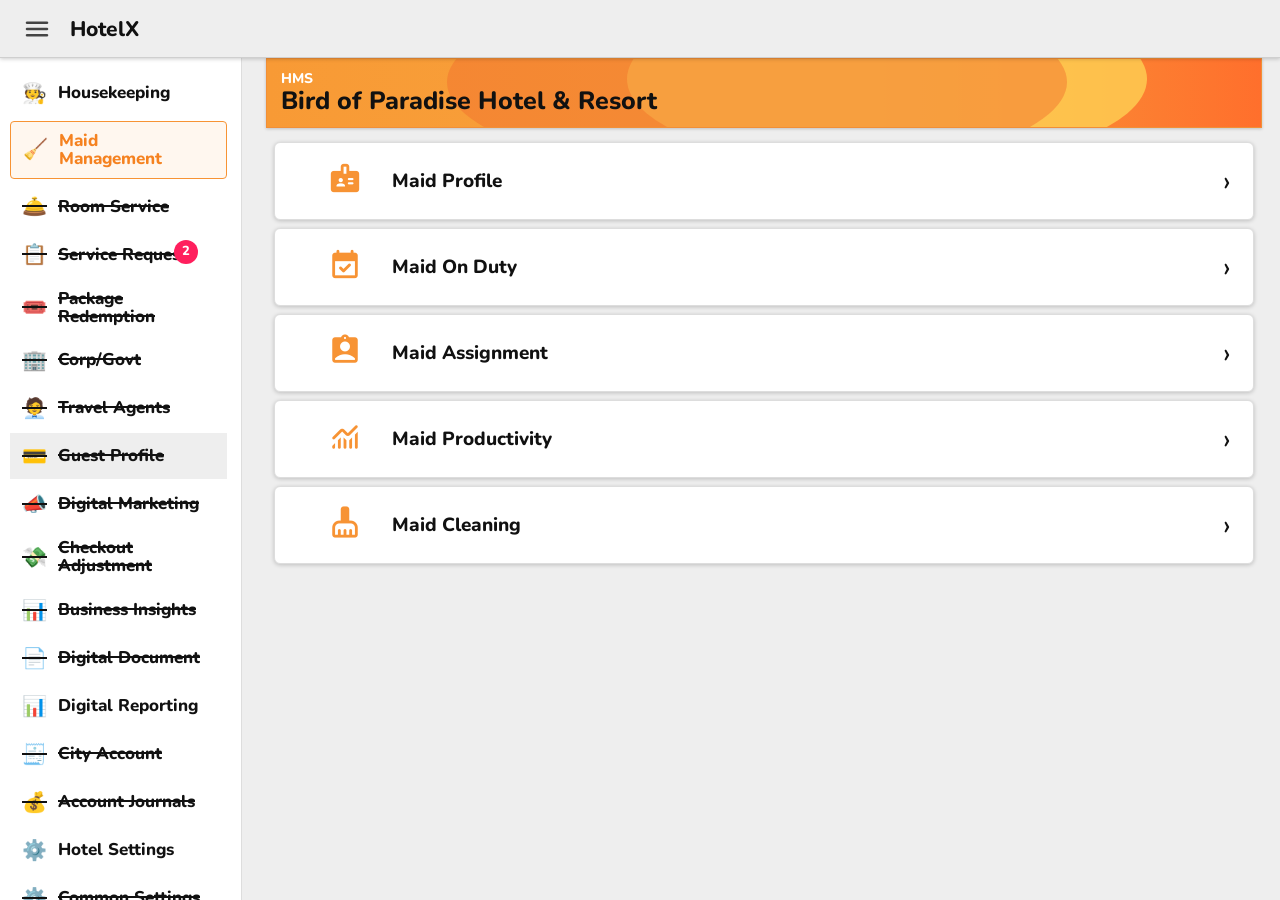
==== commit 7da741a7: "Fix Auto Assign click" ====
--- a/index.html
+++ b/index.html
@@ -8,7 +8,7 @@
 <link rel="preconnect" href="https://fonts.gstatic.com" crossorigin>
 <link href="https://fonts.googleapis.com/css2?family=Nunito:wght@400;600;700;800&family=Material+Symbols+Rounded:FILL@0..1&display=swap" rel="stylesheet">
 <style>
-:root{--orange:#f79334;--orange2:#f47f20;--pink:#ff2b70;--bg:#eee;--soft:#fff3e8;--line:#ffd2a7;--shadow:0 2px 8px rgba(0,0,0,.16)}*{box-sizing:border-box}html,body{height:100%}body{margin:0;background:var(--bg);font-family:Nunito,Arial,sans-serif;color:#111;overflow:hidden}.material-symbols-rounded{font-variation-settings:'FILL' 1,'wght' 400,'GRAD' 0,'opsz' 24;line-height:1}.app{height:100vh;display:grid;grid-template-columns:242px 1fr;grid-template-rows:58px 1fr;grid-template-areas:'top top' 'side main'}.topbar{grid-area:top;background:#eee;border-bottom:1px solid #cfcfcf;box-shadow:0 1px 4px #0003;display:flex;align-items:center;gap:18px;padding:0 22px;z-index:5}.hamburger{font-size:30px;color:#444;cursor:pointer}.brand{font-size:21px;font-weight:800}.sidebar{grid-area:side;background:#fff;border-right:1px solid #ddd;padding:10px;overflow-y:auto;overflow-x:hidden}.nav{list-style:none;margin:0;padding:0 4px 0 0}.nav-item{display:flex;align-items:center;gap:14px;min-height:46px;padding:10px 12px;margin:2px 0;font-size:17px;font-weight:800;line-height:1.05;cursor:pointer;position:relative}.nav-item .icon{width:22px;text-align:center;font-size:20px}.nav-item.strike .icon,.nav-item.strike span:not(.badge){text-decoration:line-through;text-decoration-thickness:2px}.nav-item.selected{background:#eee}.nav-item.maid-management{border:1.5px solid var(--orange);color:#f58220;border-radius:4px;background:#fff7ef;margin:5px 0}.badge{position:absolute;left:164px;top:8px;background:#ff1f5d;color:#fff;width:24px;height:24px;border-radius:50%;font-size:13px;display:flex;align-items:center;justify-content:center}.main{grid-area:main;overflow:auto;padding:24px 18px 90px 24px}.page{display:none}.page.active{display:block}.hero{position:relative;height:70px;background:linear-gradient(90deg,#f89a35,#f7a33d 58%,#ff6f2c);border:1px solid #f18f37;box-shadow:0 1px 3px #0003;overflow:hidden;margin-bottom:14px}.hero:before{content:'';position:absolute;width:520px;height:180px;left:360px;top:-70px;border-radius:50%;background:#ffd354;opacity:.78}.hero:after{content:'';position:absolute;width:620px;height:190px;left:180px;top:-72px;border-radius:50%;background:#ef6e2d;opacity:.45}.hero-content{position:relative;z-index:2;padding:10px 14px}.kicker{font-size:14px;font-weight:800;color:#fff}.title{font-size:25px;font-weight:800;line-height:1.05}.hero-bottom{position:absolute;left:0;right:0;bottom:0;height:24px;background:var(--orange2);z-index:2;display:flex;align-items:center;justify-content:space-between;padding:0 12px;font-size:13px;font-weight:800}.card,.room-card,.list-card,.duty-card,.policy-card{background:#fff;border:1px solid #ddd;border-radius:6px;box-shadow:0 1px 4px #0003}.card{height:78px;display:flex;align-items:center;margin:0 8px 8px;padding:0 22px;cursor:pointer}.card:hover{background:#fffdf9}.card-icon{width:95px;text-align:center}.feature-card-icon{font-size:34px;color:var(--orange)}.card-title{font-size:19px;font-weight:800}.secondary{font-size:15px;font-weight:700}.arrow{margin-left:auto;font-size:30px}.settings-grid{display:grid;grid-template-columns:1fr;gap:10px;max-width:100%}.settings-grid .card{margin:0;height:82px;width:100%}.toolbar,.select-box{height:52px;background:#fff;border:1px solid #ddd;border-radius:5px;box-shadow:0 1px 4px #0002;display:flex;align-items:center;justify-content:space-between;padding:0 18px;margin-bottom:14px;font-size:20px;font-weight:800}.orange{color:#f58220}.list{display:flex;flex-direction:column;gap:6px}.list-card,.duty-card{min-height:78px;padding:16px 20px;display:flex;align-items:center}.primary{font-size:18px;font-weight:800}.fab{position:fixed;right:18px;bottom:13px;width:60px;height:60px;border-radius:50%;border:0;background:#ffa02b;color:#fff;box-shadow:0 5px 12px #0004;font-size:44px;z-index:9999;cursor:pointer;display:flex;align-items:center;justify-content:center}.fab.hidden{display:none}.savebar,.duty-savebar,.policy-savebar{position:fixed;left:242px;right:0;bottom:0;height:72px;background:#fff;box-shadow:0 -2px 8px #0002;display:none;align-items:center;justify-content:center;z-index:30}.savebar.active,.duty-savebar.active,.policy-savebar.active{display:flex}.save,.duty-save,.policy-save{min-width:160px;height:42px;border:0;border-radius:5px;background:var(--orange);color:#fff;font-size:20px;font-weight:800;font-family:Nunito;cursor:pointer}.policy-save{background:#ddd;color:#999}.form-card,.duty-form,.policy-card{padding:18px;width:100%}.input{width:100%;border:0;border-bottom:1px solid #999;outline:none;background:transparent;font-size:24px;font-family:Nunito;font-weight:600;margin-bottom:34px;padding-bottom:8px}.duty-card{cursor:pointer;height:76px}.duty-date{font-size:20px;font-weight:800}.duty-count{font-size:15px;font-weight:700}.duty-chevron{margin-left:auto;font-size:32px}.duty-label{font-size:16px;color:#999;font-weight:800}.duty-date-row{display:flex;align-items:center;justify-content:space-between;font-size:22px;font-weight:800;padding:8px 0 12px;border-bottom:1px solid #ccc;margin-bottom:14px}.duty-head,.duty-row{display:grid;grid-template-columns:1fr 1.5fr 95px;gap:14px;align-items:center}.duty-head{color:#999;font-size:16px;font-weight:800;padding:8px 0}.duty-row{font-size:18px;font-weight:800;padding:11px 0}.switch{position:relative;width:44px;height:24px}.switch input{opacity:0}.slider{position:absolute;cursor:pointer;inset:0;background:#ccc;border-radius:24px}.slider:before{content:'';position:absolute;height:18px;width:18px;left:3px;top:3px;background:#fff;border-radius:50%;box-shadow:0 1px 4px #0003;transition:.2s}.switch input:checked+.slider{background:var(--orange)}.switch input:checked+.slider:before{transform:translateX(20px)}.policy-row{margin:4px 0 24px}.policy-label{font-size:14px;color:#8f8f8f;font-weight:700;margin-bottom:5px}.policy-select{position:relative}.policy-select select{width:100%;border:0;border-bottom:1px solid #999;background:transparent;padding:0 34px 6px 0;font-family:Nunito;font-size:19px;font-weight:700;outline:none;appearance:none}.policy-select:after{content:'expand_more';font-family:'Material Symbols Rounded';font-size:23px;position:absolute;right:4px;bottom:7px;color:#777;pointer-events:none}.tabs{display:flex;background:#fff;border:1px solid #ddd;border-radius:6px;box-shadow:0 1px 4px #0002;overflow:hidden;margin-bottom:14px}.tab{flex:1;height:54px;display:flex;align-items:center;justify-content:center;text-align:center;font-size:19px;font-weight:800;color:#333;cursor:pointer;border-bottom:4px solid transparent}.tab.active{background:#fff3e4;color:var(--orange);border-bottom-color:var(--orange)}.tab.inactive{background:#fff;color:#555}.filter{position:relative;margin-bottom:18px}.filter .select-box{margin-bottom:0;cursor:pointer}.dropdown{display:none;background:#fff;border:1px solid #ddd;border-top:0;border-radius:0 0 5px 5px;box-shadow:0 3px 8px #0002;padding:10px 18px 12px;font-size:17px;font-weight:700}.filter.open .dropdown{display:block}.option{display:flex;align-items:center;gap:10px;padding:9px 0}.option input{accent-color:var(--orange);width:16px;height:16px}.assign-grid{display:grid;grid-template-columns:repeat(auto-fill,minmax(105px,1fr));gap:24px 28px}.room-chip,.auto-room,.adjust-room{position:relative;height:54px;background:var(--soft);border:1px solid var(--line);border-radius:7px;box-shadow:0 1px 4px #0002;padding:8px 10px 5px 24px;font-weight:800}.room-chip:before,.auto-room:before,.adjust-room:before{content:'';position:absolute;left:0;top:0;bottom:0;width:10px;background:var(--pink);border-radius:7px 0 0 7px}.room-chip .num{font-size:18px}.cnt{font-size:13px;color:#2b55ff;text-align:right}.assign-footer{position:fixed;z-index:15000;z-index:15000;z-index:15000;z-index:15000;z-index:15000;z-index:15000;z-index:15000;z-index:15000;z-index:15000;z-index:15000;z-index:15000;z-index:15000;z-index:15000;z-index:15000;z-index:15000;z-index:15000;z-index:15000;z-index:15000;z-index:15000;z-index:15000;z-index:15000;z-index:15000;z-index:15000;z-index:15000;z-index:15000;z-index:15000;z-index:15000;z-index:15000;z-index:15000;z-index:15000;z-index:15000;z-index:15000;z-index:15000;z-index:15000;z-index:15000;z-index:15000;z-index:15000;z-index:15000;z-index:15000;z-index:15000;z-index:15000;z-index:15000;z-index:15000;z-index:15000;z-index:15000;z-index:15000;z-index:15000;z-index:15000;z-index:15000;z-index:15000;z-index:15000;z-index:15000;z-index:15000;z-index:15000;z-index:15000;z-index:15000;z-index:15000;z-index:15000;z-index:15000;z-index:15000;z-index:15000;z-index:15000;z-index:15000;z-index:15000;z-index:15000;z-index:15000;z-index:15000;z-index:15000;z-index:15000;z-index:15000;z-index:15000;left:242px;right:0;bottom:0;height:76px;background:#fff;border-top:1px solid #ddd;box-shadow:0 -2px 8px #0002;display:none;align-items:center;justify-content:space-between;padding:0 22px;z-index:15000}.assign-footer.active{display:flex}.legends{display:flex;gap:24px;align-items:center;flex-wrap:wrap}.legend{display:flex;align-items:center;gap:8px;font-weight:800;font-size:18px}.box{width:18px;height:24px;background:var(--orange);border-radius:3px}.round{width:26px;height:26px;border-radius:50%;background:var(--orange);color:#fff;display:flex;align-items:center;justify-content:center;font-size:15px}.tip{position:relative;display:inline-flex;align-items:center;justify-content:center}.tip:hover:after{content:attr(data-tip);position:absolute;bottom:34px;left:50%;transform:translateX(-50%);background:#333;color:#fff;padding:7px 10px;border-radius:5px;font-size:13px;font-weight:800;white-space:nowrap;box-shadow:0 2px 8px #0004;z-index:50000}.tip:hover:before{content:'';position:absolute;bottom:27px;left:50%;transform:translateX(-50%);border:7px solid transparent;border-top-color:#333;z-index:50000}.assign-btn{position:relative;z-index:16000;pointer-events:auto;height:44px;min-width:160px;border:0;border-radius:6px;background:var(--orange);color:#fff;font-size:19px;font-weight:800;font-family:Nunito;box-shadow:0 3px 8px #0003;cursor:pointer}.adjust-note{background:#fff2cf;border:1px solid #f6c77e;border-radius:6px;padding:11px 14px;margin-bottom:10px;font-size:16px;font-weight:800;color:#5d3b00;display:flex;align-items:center;gap:8px}.adjust-list{display:flex;flex-direction:column;gap:8px}.adjust-maid{background:#fff;border:1px solid #d8d8d8;border-radius:6px;box-shadow:0 1px 4px #0002;overflow:hidden}.adjust-head{height:52px;background:#ffe9d3;display:flex;align-items:center;padding:0 14px;font-size:18px;font-weight:800;cursor:pointer}.adjust-name{flex:1}.adjust-stats{display:flex;align-items:center;gap:8px;color:#8a3d00;font-size:14px}.adjust-stats .material-symbols-rounded{font-size:18px;color:var(--orange)}.adjust-toggle{margin-left:12px;font-size:24px}.adjust-rooms{min-height:72px;background:#fff;display:flex;gap:14px;flex-wrap:wrap;padding:14px;border-top:1px solid #ffd0a8}.adjust-maid.collapsed .adjust-rooms{display:none}.adjust-room{width:74px;height:44px;padding:6px 8px 4px 18px;cursor:grab}.adjust-room:before{width:8px}.adjust-room.dragging{opacity:.45;transform:scale(.96)}.adjust-rooms.drop-target{outline:3px dashed var(--orange);outline-offset:-6px;background:#fff8ef}.modal{position:fixed;inset:0;background:#0006;display:none;align-items:center;justify-content:center;z-index:30000}.modal.active{display:flex}.auto-box,.modal-box{width:520px;max-width:calc(100vw - 28px);background:#fff;border-radius:6px;box-shadow:0 5px 18px #0005;overflow:hidden}.modal-head{height:52px;background:#ffe4cc;color:#8a3d00;display:flex;align-items:center;padding:0 18px;font-size:20px;font-weight:800}.modal-body{padding:12px 14px 14px}.auto-maid{background:#ffe9d3;border-radius:5px;margin-bottom:8px;overflow:hidden;border:1px solid #ffd0a8}.auto-row{height:50px;display:flex;align-items:center;padding:0 12px;gap:10px;font-weight:800}.auto-name{flex:1}.auto-stats{display:flex;align-items:center;gap:8px;color:#8a3d00;font-size:14px}.auto-stats .material-symbols-rounded{font-size:17px;color:var(--orange)}.auto-rooms{display:flex;gap:12px;flex-wrap:wrap;background:#fff;padding:12px;border-top:1px solid #ffd0a8}.auto-room{width:74px;height:44px;padding:6px 8px 4px 18px}.close-wrap{text-align:right;padding-top:4px}.close-btn,.hkqr-btn{height:38px;min-width:120px;border:0;border-radius:5px;background:var(--orange);color:#fff;font-size:16px;font-weight:800;font-family:Nunito;cursor:pointer;box-shadow:0 3px 8px #0003}.prod-card{display:block;padding:0;overflow:hidden}.prod-row{min-height:82px;display:grid;grid-template-columns:1fr 155px 48px;gap:16px;align-items:center;padding:16px 22px}.pink{color:#ff4e76;font-weight:800}.details{display:none;border-top:1px solid #ddd}.expanded .details{display:block}.detail-row{display:grid;grid-template-columns:1fr 110px;gap:18px;padding:14px 22px;border-bottom:1px solid #ddd;font-weight:800}.duration{justify-self:end;color:#ff4e76}.exp-btn{border:0;background:transparent;width:40px;height:40px;cursor:pointer}.expanded .exp-btn{transform:rotate(180deg)}.filter-panel{position:fixed;top:92px;right:34px;width:610px;max-width:calc(100vw - 320px);background:#fff;box-shadow:0 3px 14px #0003;display:none;z-index:1000}.filter-panel.active{display:block}.filter-head{height:58px;background:#f7efe5;color:var(--orange);font-weight:800;display:flex;align-items:center;justify-content:space-between;padding:0 14px}.filter-body{padding:18px}.field{border-bottom:1px solid #bbb;min-height:50px;color:#777;font-size:18px;display:flex;align-items:end;justify-content:space-between;padding-bottom:7px;margin-bottom:16px}.btn{border:0;background:var(--orange);color:#fff;border-radius:4px;height:34px;min-width:90px;font-weight:800;font-family:Nunito;cursor:pointer}.flow-card{max-width:620px;margin:0 auto 16px;background:#fff;border:1px solid #ddd;border-radius:8px;box-shadow:var(--shadow);padding:24px;text-align:center}.flow-title{font-size:24px;font-weight:800}.scanbox{width:210px;height:210px;border:3px dashed var(--orange);border-radius:14px;background:#fff7ef;margin:22px auto;display:flex;align-items:center;justify-content:center;flex-direction:column;color:var(--orange);font-weight:800}.scanbox .material-symbols-rounded{font-size:80px}.flow-note{max-width:620px;margin:0 auto;background:#fff8ef;border:1px solid #ffd2a0;border-radius:6px;padding:12px 16px;font-weight:700}.report-card.strike .primary,.report-card.strike .secondary{text-decoration:line-through;text-decoration-thickness:2px}.report-sheet{background:#fff;border:1px solid #ddd;box-shadow:var(--shadow);padding:34px 20px 42px;overflow:auto}.report-title{text-align:center;margin-bottom:28px}.report-title div:nth-child(2){font-size:29px;font-weight:800}.report-table{width:100%;min-width:980px;border-collapse:collapse}.report-table th,.report-table td{border:1px solid #ccc;padding:8px;text-align:center;font-size:18px}.room-card{height:62px;display:flex;align-items:center;padding:0 12px;margin-bottom:5px}.pill{width:87px;height:35px;border-radius:3px;display:flex;align-items:center;justify-content:center;font-weight:800;margin-right:12px}.green{background:#008123}.pinkpill{background:#f684a7}.teal{background:#53d1b3}.room-menu{margin-left:auto;cursor:pointer}.room-action-menu{position:fixed;background:#fff;border-radius:4px;box-shadow:0 4px 12px #0004;z-index:2000;display:none;min-width:150px;padding:8px 0}.room-action-menu.active{display:block}.room-action-menu div{padding:10px 18px;font-size:16px;font-weight:700;cursor:pointer}.hkqr-box{width:760px;max-width:calc(100vw - 26px);background:#eee;border-radius:0;box-shadow:0 5px 18px #0005;overflow:hidden}.hkqr-card{background:#eee;text-align:center;padding:0 14px 14px;min-height:455px;border-top:3px solid #8a8a8a}.hkqr-strip{height:28px;background:#e7dfd4;margin:0 0 10px}.hkqr-title{font-size:24px;font-weight:800;margin:10px 0 18px}.hkqr-image{width:230px;height:230px;margin:0 auto;background:#fff;display:flex;align-items:center;justify-content:center}.hkqr-image svg{width:205px;height:205px}.hkqr-room{font-size:22px;font-weight:800;color:#666;margin:20px 0 26px}.hkqr-actions{display:flex;justify-content:flex-end;gap:12px}.mobile-overlay{display:none}@media(max-width:991px){.app{grid-template-columns:1fr;grid-template-areas:'top' 'main'}.sidebar{position:fixed;top:58px;left:0;width:280px;height:calc(100vh - 58px);z-index:50;transform:translateX(-100%);transition:.25s;box-shadow:2px 0 12px #0003}.app.sidebar-open .sidebar{transform:translateX(0)}.mobile-overlay{position:fixed;inset:58px 0 0;background:#0005;z-index:40;display:none}.app.sidebar-open .mobile-overlay{display:block}.main{padding:14px 12px 86px}.savebar,.duty-savebar,.policy-savebar,.assign-footer{left:0}.filter-panel{left:12px;right:12px;width:auto;max-width:none}}@media(max-width:560px){.title{font-size:19px}.hero{height:78px}.card{height:64px;padding:0 14px}.settings-grid{grid-template-columns:1fr}.card-icon{width:56px}.card-title{font-size:16px}.tab{height:44px;font-size:13px;padding:0 6px}.assign-grid{grid-template-columns:repeat(5,1fr);gap:13px 10px}.room-chip{height:41px;padding:4px 5px 4px 13px}.room-chip:before{width:7px}.room-chip .num{font-size:12px}.cnt{font-size:10px}.assign-footer{height:58px;padding:0 10px}.legends{gap:10px}.legend{font-size:12px;gap:5px}.box{width:14px;height:18px}.round{width:19px;height:19px;font-size:11px}.tip:hover:after{font-size:11px;bottom:27px;padding:5px 8px}.tip:hover:before{bottom:20px}.assign-btn{height:38px;min-width:112px;font-size:14px}.policy-select select{font-size:17px}.adjust-head{height:44px;font-size:13px;padding:0 10px}.adjust-note{font-size:12px;padding:8px 10px}.adjust-rooms{gap:8px;padding:10px}.adjust-room{width:58px;height:37px;padding-left:13px}.adjust-stats{font-size:11px;gap:5px}.duty-head,.duty-row{grid-template-columns:1fr 1.2fr 78px;font-size:14px}.prod-row{grid-template-columns:1fr;gap:8px}.detail-row{grid-template-columns:1fr}.duration{justify-self:start}.hkqr-box{width:96vw}.hkqr-card{min-height:410px}.hkqr-title{font-size:20px}.hkqr-image{width:190px;height:190px}.hkqr-image svg{width:170px;height:170px}.hkqr-room{font-size:18px;margin:16px 0 20px}.hkqr-actions{justify-content:center}.hkqr-btn{min-width:76px;height:38px;font-size:14px}}
+:root{--orange:#f79334;--orange2:#f47f20;--pink:#ff2b70;--bg:#eee;--soft:#fff3e8;--line:#ffd2a7;--shadow:0 2px 8px rgba(0,0,0,.16)}*{box-sizing:border-box}html,body{height:100%}body{margin:0;background:var(--bg);font-family:Nunito,Arial,sans-serif;color:#111;overflow:hidden}.material-symbols-rounded{font-variation-settings:'FILL' 1,'wght' 400,'GRAD' 0,'opsz' 24;line-height:1}.app{height:100vh;display:grid;grid-template-columns:242px 1fr;grid-template-rows:58px 1fr;grid-template-areas:'top top' 'side main'}.topbar{grid-area:top;background:#eee;border-bottom:1px solid #cfcfcf;box-shadow:0 1px 4px #0003;display:flex;align-items:center;gap:18px;padding:0 22px;z-index:5}.hamburger{font-size:30px;color:#444;cursor:pointer}.brand{font-size:21px;font-weight:800}.sidebar{grid-area:side;background:#fff;border-right:1px solid #ddd;padding:10px;overflow-y:auto;overflow-x:hidden}.nav{list-style:none;margin:0;padding:0 4px 0 0}.nav-item{display:flex;align-items:center;gap:14px;min-height:46px;padding:10px 12px;margin:2px 0;font-size:17px;font-weight:800;line-height:1.05;cursor:pointer;position:relative}.nav-item .icon{width:22px;text-align:center;font-size:20px}.nav-item.strike .icon,.nav-item.strike span:not(.badge){text-decoration:line-through;text-decoration-thickness:2px}.nav-item.selected{background:#eee}.nav-item.maid-management{border:1.5px solid var(--orange);color:#f58220;border-radius:4px;background:#fff7ef;margin:5px 0}.badge{position:absolute;left:164px;top:8px;background:#ff1f5d;color:#fff;width:24px;height:24px;border-radius:50%;font-size:13px;display:flex;align-items:center;justify-content:center}.main{grid-area:main;overflow:auto;padding:24px 18px 90px 24px}.page{display:none}.page.active{display:block}.hero{position:relative;height:70px;background:linear-gradient(90deg,#f89a35,#f7a33d 58%,#ff6f2c);border:1px solid #f18f37;box-shadow:0 1px 3px #0003;overflow:hidden;margin-bottom:14px}.hero:before{content:'';position:absolute;width:520px;height:180px;left:360px;top:-70px;border-radius:50%;background:#ffd354;opacity:.78}.hero:after{content:'';position:absolute;width:620px;height:190px;left:180px;top:-72px;border-radius:50%;background:#ef6e2d;opacity:.45}.hero-content{position:relative;z-index:2;padding:10px 14px}.kicker{font-size:14px;font-weight:800;color:#fff}.title{font-size:25px;font-weight:800;line-height:1.05}.hero-bottom{position:absolute;left:0;right:0;bottom:0;height:24px;background:var(--orange2);z-index:2;display:flex;align-items:center;justify-content:space-between;padding:0 12px;font-size:13px;font-weight:800}.card,.room-card,.list-card,.duty-card,.policy-card{background:#fff;border:1px solid #ddd;border-radius:6px;box-shadow:0 1px 4px #0003}.card{height:78px;display:flex;align-items:center;margin:0 8px 8px;padding:0 22px;cursor:pointer}.card:hover{background:#fffdf9}.card-icon{width:95px;text-align:center}.feature-card-icon{font-size:34px;color:var(--orange)}.card-title{font-size:19px;font-weight:800}.secondary{font-size:15px;font-weight:700}.arrow{margin-left:auto;font-size:30px}.settings-grid{display:grid;grid-template-columns:1fr;gap:10px;max-width:100%}.settings-grid .card{margin:0;height:82px;width:100%}.toolbar,.select-box{height:52px;background:#fff;border:1px solid #ddd;border-radius:5px;box-shadow:0 1px 4px #0002;display:flex;align-items:center;justify-content:space-between;padding:0 18px;margin-bottom:14px;font-size:20px;font-weight:800}.orange{color:#f58220}.list{display:flex;flex-direction:column;gap:6px}.list-card,.duty-card{min-height:78px;padding:16px 20px;display:flex;align-items:center}.primary{font-size:18px;font-weight:800}.fab{position:fixed;right:18px;bottom:13px;width:60px;height:60px;border-radius:50%;border:0;background:#ffa02b;color:#fff;box-shadow:0 5px 12px #0004;font-size:44px;z-index:9999;cursor:pointer;display:flex;align-items:center;justify-content:center}.fab.hidden{display:none}.savebar,.duty-savebar,.policy-savebar{position:fixed;left:242px;right:0;bottom:0;height:72px;background:#fff;box-shadow:0 -2px 8px #0002;display:none;align-items:center;justify-content:center;z-index:30}.savebar.active,.duty-savebar.active,.policy-savebar.active{display:flex}.save,.duty-save,.policy-save{min-width:160px;height:42px;border:0;border-radius:5px;background:var(--orange);color:#fff;font-size:20px;font-weight:800;font-family:Nunito;cursor:pointer}.policy-save{background:#ddd;color:#999}.form-card,.duty-form,.policy-card{padding:18px;width:100%}.input{width:100%;border:0;border-bottom:1px solid #999;outline:none;background:transparent;font-size:24px;font-family:Nunito;font-weight:600;margin-bottom:34px;padding-bottom:8px}.duty-card{cursor:pointer;height:76px}.duty-date{font-size:20px;font-weight:800}.duty-count{font-size:15px;font-weight:700}.duty-chevron{margin-left:auto;font-size:32px}.duty-label{font-size:16px;color:#999;font-weight:800}.duty-date-row{display:flex;align-items:center;justify-content:space-between;font-size:22px;font-weight:800;padding:8px 0 12px;border-bottom:1px solid #ccc;margin-bottom:14px}.duty-head,.duty-row{display:grid;grid-template-columns:1fr 1.5fr 95px;gap:14px;align-items:center}.duty-head{color:#999;font-size:16px;font-weight:800;padding:8px 0}.duty-row{font-size:18px;font-weight:800;padding:11px 0}.switch{position:relative;width:44px;height:24px}.switch input{opacity:0}.slider{position:absolute;cursor:pointer;inset:0;background:#ccc;border-radius:24px}.slider:before{content:'';position:absolute;height:18px;width:18px;left:3px;top:3px;background:#fff;border-radius:50%;box-shadow:0 1px 4px #0003;transition:.2s}.switch input:checked+.slider{background:var(--orange)}.switch input:checked+.slider:before{transform:translateX(20px)}.policy-row{margin:4px 0 24px}.policy-label{font-size:14px;color:#8f8f8f;font-weight:700;margin-bottom:5px}.policy-select{position:relative}.policy-select select{width:100%;border:0;border-bottom:1px solid #999;background:transparent;padding:0 34px 6px 0;font-family:Nunito;font-size:19px;font-weight:700;outline:none;appearance:none}.policy-select:after{content:'expand_more';font-family:'Material Symbols Rounded';font-size:23px;position:absolute;right:4px;bottom:7px;color:#777;pointer-events:none}.tabs{display:flex;background:#fff;border:1px solid #ddd;border-radius:6px;box-shadow:0 1px 4px #0002;overflow:hidden;margin-bottom:14px}.tab{flex:1;height:54px;display:flex;align-items:center;justify-content:center;text-align:center;font-size:19px;font-weight:800;color:#333;cursor:pointer;border-bottom:4px solid transparent}.tab.active{background:#fff3e4;color:var(--orange);border-bottom-color:var(--orange)}.tab.inactive{background:#fff;color:#555}.filter{position:relative;margin-bottom:18px}.filter .select-box{margin-bottom:0;cursor:pointer}.dropdown{display:none;background:#fff;border:1px solid #ddd;border-top:0;border-radius:0 0 5px 5px;box-shadow:0 3px 8px #0002;padding:10px 18px 12px;font-size:17px;font-weight:700}.filter.open .dropdown{display:block}.option{display:flex;align-items:center;gap:10px;padding:9px 0}.option input{accent-color:var(--orange);width:16px;height:16px}.assign-grid{display:grid;grid-template-columns:repeat(auto-fill,minmax(105px,1fr));gap:24px 28px}.room-chip,.auto-room,.adjust-room{position:relative;height:54px;background:var(--soft);border:1px solid var(--line);border-radius:7px;box-shadow:0 1px 4px #0002;padding:8px 10px 5px 24px;font-weight:800}.room-chip:before,.auto-room:before,.adjust-room:before{content:'';position:absolute;left:0;top:0;bottom:0;width:10px;background:var(--pink);border-radius:7px 0 0 7px}.room-chip .num{font-size:18px}.cnt{font-size:13px;color:#2b55ff;text-align:right}.assign-footer{position:fixed;z-index:15000;z-index:15000;z-index:15000;z-index:15000;z-index:15000;z-index:15000;z-index:15000;z-index:15000;z-index:15000;z-index:15000;z-index:15000;z-index:15000;z-index:15000;z-index:15000;z-index:15000;z-index:15000;z-index:15000;z-index:15000;z-index:15000;z-index:15000;z-index:15000;z-index:15000;z-index:15000;z-index:15000;z-index:15000;z-index:15000;z-index:15000;z-index:15000;z-index:15000;z-index:15000;z-index:15000;z-index:15000;z-index:15000;z-index:15000;z-index:15000;z-index:15000;z-index:15000;z-index:15000;z-index:15000;z-index:15000;z-index:15000;z-index:15000;z-index:15000;z-index:15000;z-index:15000;z-index:15000;z-index:15000;z-index:15000;z-index:15000;z-index:15000;z-index:15000;z-index:15000;z-index:15000;z-index:15000;z-index:15000;z-index:15000;z-index:15000;z-index:15000;z-index:15000;z-index:15000;z-index:15000;z-index:15000;z-index:15000;z-index:15000;z-index:15000;z-index:15000;z-index:15000;z-index:15000;z-index:15000;z-index:15000;z-index:15000;z-index:15000;left:242px;right:0;bottom:0;height:76px;background:#fff;border-top:1px solid #ddd;box-shadow:0 -2px 8px #0002;display:none;align-items:center;justify-content:space-between;padding:0 22px;z-index:15000}.assign-footer.active{display:flex}.legends{display:flex;gap:24px;align-items:center;flex-wrap:wrap}.legend{display:flex;align-items:center;gap:8px;font-weight:800;font-size:18px}.box{width:18px;height:24px;background:var(--orange);border-radius:3px}.round{width:26px;height:26px;border-radius:50%;background:var(--orange);color:#fff;display:flex;align-items:center;justify-content:center;font-size:15px}.tip{position:relative;display:inline-flex;align-items:center;justify-content:center}.tip:hover:after{content:attr(data-tip);position:absolute;bottom:34px;left:50%;transform:translateX(-50%);background:#333;color:#fff;padding:7px 10px;border-radius:5px;font-size:13px;font-weight:800;white-space:nowrap;box-shadow:0 2px 8px #0004;z-index:50000}.tip:hover:before{content:'';position:absolute;bottom:27px;left:50%;transform:translateX(-50%);border:7px solid transparent;border-top-color:#333;z-index:50000}.assign-btn{position:relative;z-index:16000;pointer-events:auto;height:44px;min-width:160px;border:0;border-radius:6px;background:var(--orange);color:#fff;font-size:19px;font-weight:800;font-family:Nunito;box-shadow:0 3px 8px #0003;cursor:pointer}.adjust-note{background:#fff2cf;border:1px solid #f6c77e;border-radius:6px;padding:11px 14px;margin-bottom:10px;font-size:16px;font-weight:800;color:#5d3b00;display:flex;align-items:center;gap:8px}.adjust-list{display:flex;flex-direction:column;gap:8px}.adjust-maid{background:#fff;border:1px solid #d8d8d8;border-radius:6px;box-shadow:0 1px 4px #0002;overflow:hidden}.adjust-head{height:52px;background:#ffe9d3;display:flex;align-items:center;padding:0 14px;font-size:18px;font-weight:800;cursor:pointer}.adjust-name{flex:1}.adjust-stats{display:flex;align-items:center;gap:8px;color:#8a3d00;font-size:14px}.adjust-stats .material-symbols-rounded{font-size:18px;color:var(--orange)}.adjust-toggle{margin-left:12px;font-size:24px}.adjust-rooms{min-height:72px;background:#fff;display:flex;gap:14px;flex-wrap:wrap;padding:14px;border-top:1px solid #ffd0a8}.adjust-maid.collapsed .adjust-rooms{display:none}.adjust-room{width:74px;height:44px;padding:6px 8px 4px 18px;cursor:grab}.adjust-room:before{width:8px}.adjust-room.dragging{opacity:.45;transform:scale(.96)}.adjust-rooms.drop-target{outline:3px dashed var(--orange);outline-offset:-6px;background:#fff8ef}.modal{position:fixed;inset:0;background:#0006;display:none;align-items:center;justify-content:center;z-index:30000}.modal.active{display:flex}.auto-box,.modal-box{width:520px;max-width:calc(100vw - 28px);background:#fff;border-radius:6px;box-shadow:0 5px 18px #0005;overflow:hidden}.modal-head{height:52px;background:#ffe4cc;color:#8a3d00;display:flex;align-items:center;padding:0 18px;font-size:20px;font-weight:800}.modal-body{padding:12px 14px 14px}.auto-maid{background:#ffe9d3;border-radius:5px;margin-bottom:8px;overflow:hidden;border:1px solid #ffd0a8}.auto-row{height:50px;display:flex;align-items:center;padding:0 12px;gap:10px;font-weight:800}.auto-name{flex:1}.auto-stats{display:flex;align-items:center;gap:8px;color:#8a3d00;font-size:14px}.auto-stats .material-symbols-rounded{font-size:17px;color:var(--orange)}.auto-rooms{display:flex;gap:12px;flex-wrap:wrap;background:#fff;padding:12px;border-top:1px solid #ffd0a8}.auto-room{width:74px;height:44px;padding:6px 8px 4px 18px}.close-wrap{text-align:right;padding-top:4px}.close-btn,.hkqr-btn{height:38px;min-width:120px;border:0;border-radius:5px;background:var(--orange);color:#fff;font-size:16px;font-weight:800;font-family:Nunito;cursor:pointer;box-shadow:0 3px 8px #0003}.prod-card{display:block;padding:0;overflow:hidden}.prod-row{min-height:82px;display:grid;grid-template-columns:1fr 155px 48px;gap:16px;align-items:center;padding:16px 22px}.pink{color:#ff4e76;font-weight:800}.details{display:none;border-top:1px solid #ddd}.expanded .details{display:block}.detail-row{display:grid;grid-template-columns:1fr 110px;gap:18px;padding:14px 22px;border-bottom:1px solid #ddd;font-weight:800}.duration{justify-self:end;color:#ff4e76}.exp-btn{border:0;background:transparent;width:40px;height:40px;cursor:pointer}.expanded .exp-btn{transform:rotate(180deg)}.filter-panel{position:fixed;top:92px;right:34px;width:610px;max-width:calc(100vw - 320px);background:#fff;box-shadow:0 3px 14px #0003;display:none;z-index:1000}.filter-panel.active{display:block}.filter-head{height:58px;background:#f7efe5;color:var(--orange);font-weight:800;display:flex;align-items:center;justify-content:space-between;padding:0 14px}.filter-body{padding:18px}.field{border-bottom:1px solid #bbb;min-height:50px;color:#777;font-size:18px;display:flex;align-items:end;justify-content:space-between;padding-bottom:7px;margin-bottom:16px}.btn{border:0;background:var(--orange);color:#fff;border-radius:4px;height:34px;min-width:90px;font-weight:800;font-family:Nunito;cursor:pointer}.flow-card{max-width:620px;margin:0 auto 16px;background:#fff;border:1px solid #ddd;border-radius:8px;box-shadow:var(--shadow);padding:24px;text-align:center}.flow-title{font-size:24px;font-weight:800}.scanbox{width:210px;height:210px;border:3px dashed var(--orange);border-radius:14px;background:#fff7ef;margin:22px auto;display:flex;align-items:center;justify-content:center;flex-direction:column;color:var(--orange);font-weight:800}.scanbox .material-symbols-rounded{font-size:80px}.flow-note{max-width:620px;margin:0 auto;background:#fff8ef;border:1px solid #ffd2a0;border-radius:6px;padding:12px 16px;font-weight:700}.report-card.strike .primary,.report-card.strike .secondary{text-decoration:line-through;text-decoration-thickness:2px}.report-sheet{background:#fff;border:1px solid #ddd;box-shadow:var(--shadow);padding:34px 20px 42px;overflow:auto}.report-title{text-align:center;margin-bottom:28px}.report-title div:nth-child(2){font-size:29px;font-weight:800}.report-table{width:100%;min-width:980px;border-collapse:collapse}.report-table th,.report-table td{border:1px solid #ccc;padding:8px;text-align:center;font-size:18px}.room-card{height:62px;display:flex;align-items:center;padding:0 12px;margin-bottom:5px}.pill{width:87px;height:35px;border-radius:3px;display:flex;align-items:center;justify-content:center;font-weight:800;margin-right:12px}.green{background:#008123}.pinkpill{background:#f684a7}.teal{background:#53d1b3}.room-menu{margin-left:auto;cursor:pointer}.room-action-menu{position:fixed;background:#fff;border-radius:4px;box-shadow:0 4px 12px #0004;z-index:2000;display:none;min-width:150px;padding:8px 0}.room-action-menu.active{display:block}.room-action-menu div{padding:10px 18px;font-size:16px;font-weight:700;cursor:pointer}.hkqr-box{width:760px;max-width:calc(100vw - 26px);background:#eee;border-radius:0;box-shadow:0 5px 18px #0005;overflow:hidden}.hkqr-card{background:#eee;text-align:center;padding:0 14px 14px;min-height:455px;border-top:3px solid #8a8a8a}.hkqr-strip{height:28px;background:#e7dfd4;margin:0 0 10px}.hkqr-title{font-size:24px;font-weight:800;margin:10px 0 18px}.hkqr-image{width:230px;height:230px;margin:0 auto;background:#fff;display:flex;align-items:center;justify-content:center}.hkqr-image svg{width:205px;height:205px}.hkqr-room{font-size:22px;font-weight:800;color:#666;margin:20px 0 26px}.hkqr-actions{display:flex;justify-content:flex-end;gap:12px}.mobile-overlay{display:none}@media(max-width:991px){.app{grid-template-columns:1fr;grid-template-areas:'top' 'main'}.sidebar{position:fixed;top:58px;left:0;width:280px;height:calc(100vh - 58px);z-index:50;transform:translateX(-100%);transition:.25s;box-shadow:2px 0 12px #0003}.app.sidebar-open .sidebar{transform:translateX(0)}.mobile-overlay{position:fixed;inset:58px 0 0;background:#0005;z-index:40;display:none}.app.sidebar-open .mobile-overlay{display:block}.main{padding:14px 12px 86px}.savebar,.duty-savebar,.policy-savebar,.assign-footer{left:0}.filter-panel{left:12px;right:12px;width:auto;max-width:none}}@media(max-width:560px){.title{font-size:19px}.hero{height:78px}.card{height:64px;padding:0 14px}.settings-grid{grid-template-columns:1fr}.card-icon{width:56px}.card-title{font-size:16px}.tab{height:44px;font-size:13px;padding:0 6px}.assign-grid{grid-template-columns:repeat(5,1fr);gap:13px 10px}.room-chip{height:41px;padding:4px 5px 4px 13px}.room-chip:before{width:7px}.room-chip .num{font-size:12px}.cnt{font-size:10px}.assign-footer{height:58px;padding:0 10px}.legends{gap:10px}.legend{font-size:12px;gap:5px}.box{width:14px;height:18px}.round{width:19px;height:19px;font-size:11px}.tip:hover:after{font-size:11px;bottom:27px;padding:5px 8px}.tip:hover:before{bottom:20px}.assign-btn{height:38px;min-width:112px;font-size:14px}.policy-select select{font-size:17px}.adjust-head{height:44px;font-size:13px;padding:0 10px}.adjust-note{font-size:12px;padding:8px 10px}.adjust-rooms{gap:8px;padding:10px}.adjust-room{width:58px;height:37px;padding-left:13px}.adjust-stats{font-size:11px;gap:5px}.duty-head,.duty-row{grid-template-columns:1fr 1.2fr 78px;font-size:14px}.prod-row{grid-template-columns:1fr;gap:8px}.detail-row{grid-template-columns:1fr}.duration{justify-self:start}.hkqr-box{width:96vw}.hkqr-card{min-height:410px}.hkqr-title{font-size:20px}.hkqr-image{width:190px;height:190px}.hkqr-image svg{width:170px;height:170px}.hkqr-room{font-size:18px;margin:16px 0 20px}.hkqr-actions{justify-content:center}.hkqr-btn{min-width:76px;height:38px;font-size:14px}}
 #autoAssignModal:not(.active){display:none!important}.tooltip-icon{position:relative;display:inline-flex;align-items:center;justify-content:center}.tooltip-icon:hover:after{content:attr(data-tip);position:absolute;bottom:34px;left:50%;transform:translateX(-50%);background:#333;color:#fff;padding:7px 10px;border-radius:5px;font-size:13px;font-weight:800;white-space:nowrap;box-shadow:0 2px 8px rgba(0,0,0,.25);z-index:50000}.tooltip-icon:hover:before{content:'';position:absolute;bottom:27px;left:50%;transform:translateX(-50%);border:7px solid transparent;border-top-color:#333;z-index:50000}@media(max-width:560px){.tooltip-icon:hover:after{font-size:11px;bottom:27px;padding:5px 8px}.tooltip-icon:hover:before{bottom:20px}}
 #autoAssignModal:not(.active){display:none!important}
 
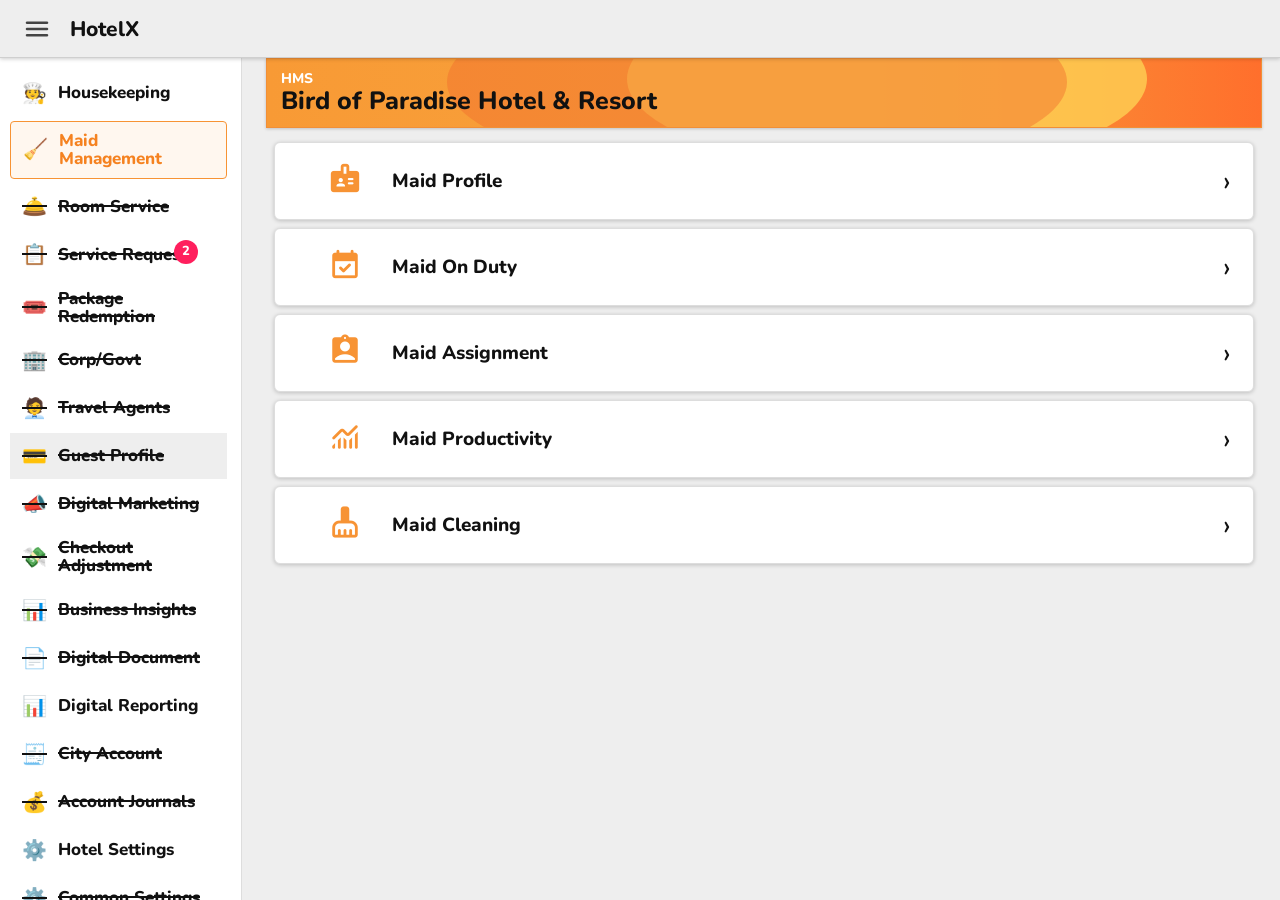
==== commit caeccfa3: "Fix Auto Assign click" ====
--- a/index.html
+++ b/index.html
@@ -8,7 +8,7 @@
 <link rel="preconnect" href="https://fonts.gstatic.com" crossorigin>
 <link href="https://fonts.googleapis.com/css2?family=Nunito:wght@400;600;700;800&family=Material+Symbols+Rounded:FILL@0..1&display=swap" rel="stylesheet">
 <style>
-:root{--orange:#f79334;--orange2:#f47f20;--pink:#ff2b70;--bg:#eee;--soft:#fff3e8;--line:#ffd2a7;--shadow:0 2px 8px rgba(0,0,0,.16)}*{box-sizing:border-box}html,body{height:100%}body{margin:0;background:var(--bg);font-family:Nunito,Arial,sans-serif;color:#111;overflow:hidden}.material-symbols-rounded{font-variation-settings:'FILL' 1,'wght' 400,'GRAD' 0,'opsz' 24;line-height:1}.app{height:100vh;display:grid;grid-template-columns:242px 1fr;grid-template-rows:58px 1fr;grid-template-areas:'top top' 'side main'}.topbar{grid-area:top;background:#eee;border-bottom:1px solid #cfcfcf;box-shadow:0 1px 4px #0003;display:flex;align-items:center;gap:18px;padding:0 22px;z-index:5}.hamburger{font-size:30px;color:#444;cursor:pointer}.brand{font-size:21px;font-weight:800}.sidebar{grid-area:side;background:#fff;border-right:1px solid #ddd;padding:10px;overflow-y:auto;overflow-x:hidden}.nav{list-style:none;margin:0;padding:0 4px 0 0}.nav-item{display:flex;align-items:center;gap:14px;min-height:46px;padding:10px 12px;margin:2px 0;font-size:17px;font-weight:800;line-height:1.05;cursor:pointer;position:relative}.nav-item .icon{width:22px;text-align:center;font-size:20px}.nav-item.strike .icon,.nav-item.strike span:not(.badge){text-decoration:line-through;text-decoration-thickness:2px}.nav-item.selected{background:#eee}.nav-item.maid-management{border:1.5px solid var(--orange);color:#f58220;border-radius:4px;background:#fff7ef;margin:5px 0}.badge{position:absolute;left:164px;top:8px;background:#ff1f5d;color:#fff;width:24px;height:24px;border-radius:50%;font-size:13px;display:flex;align-items:center;justify-content:center}.main{grid-area:main;overflow:auto;padding:24px 18px 90px 24px}.page{display:none}.page.active{display:block}.hero{position:relative;height:70px;background:linear-gradient(90deg,#f89a35,#f7a33d 58%,#ff6f2c);border:1px solid #f18f37;box-shadow:0 1px 3px #0003;overflow:hidden;margin-bottom:14px}.hero:before{content:'';position:absolute;width:520px;height:180px;left:360px;top:-70px;border-radius:50%;background:#ffd354;opacity:.78}.hero:after{content:'';position:absolute;width:620px;height:190px;left:180px;top:-72px;border-radius:50%;background:#ef6e2d;opacity:.45}.hero-content{position:relative;z-index:2;padding:10px 14px}.kicker{font-size:14px;font-weight:800;color:#fff}.title{font-size:25px;font-weight:800;line-height:1.05}.hero-bottom{position:absolute;left:0;right:0;bottom:0;height:24px;background:var(--orange2);z-index:2;display:flex;align-items:center;justify-content:space-between;padding:0 12px;font-size:13px;font-weight:800}.card,.room-card,.list-card,.duty-card,.policy-card{background:#fff;border:1px solid #ddd;border-radius:6px;box-shadow:0 1px 4px #0003}.card{height:78px;display:flex;align-items:center;margin:0 8px 8px;padding:0 22px;cursor:pointer}.card:hover{background:#fffdf9}.card-icon{width:95px;text-align:center}.feature-card-icon{font-size:34px;color:var(--orange)}.card-title{font-size:19px;font-weight:800}.secondary{font-size:15px;font-weight:700}.arrow{margin-left:auto;font-size:30px}.settings-grid{display:grid;grid-template-columns:1fr;gap:10px;max-width:100%}.settings-grid .card{margin:0;height:82px;width:100%}.toolbar,.select-box{height:52px;background:#fff;border:1px solid #ddd;border-radius:5px;box-shadow:0 1px 4px #0002;display:flex;align-items:center;justify-content:space-between;padding:0 18px;margin-bottom:14px;font-size:20px;font-weight:800}.orange{color:#f58220}.list{display:flex;flex-direction:column;gap:6px}.list-card,.duty-card{min-height:78px;padding:16px 20px;display:flex;align-items:center}.primary{font-size:18px;font-weight:800}.fab{position:fixed;right:18px;bottom:13px;width:60px;height:60px;border-radius:50%;border:0;background:#ffa02b;color:#fff;box-shadow:0 5px 12px #0004;font-size:44px;z-index:9999;cursor:pointer;display:flex;align-items:center;justify-content:center}.fab.hidden{display:none}.savebar,.duty-savebar,.policy-savebar{position:fixed;left:242px;right:0;bottom:0;height:72px;background:#fff;box-shadow:0 -2px 8px #0002;display:none;align-items:center;justify-content:center;z-index:30}.savebar.active,.duty-savebar.active,.policy-savebar.active{display:flex}.save,.duty-save,.policy-save{min-width:160px;height:42px;border:0;border-radius:5px;background:var(--orange);color:#fff;font-size:20px;font-weight:800;font-family:Nunito;cursor:pointer}.policy-save{background:#ddd;color:#999}.form-card,.duty-form,.policy-card{padding:18px;width:100%}.input{width:100%;border:0;border-bottom:1px solid #999;outline:none;background:transparent;font-size:24px;font-family:Nunito;font-weight:600;margin-bottom:34px;padding-bottom:8px}.duty-card{cursor:pointer;height:76px}.duty-date{font-size:20px;font-weight:800}.duty-count{font-size:15px;font-weight:700}.duty-chevron{margin-left:auto;font-size:32px}.duty-label{font-size:16px;color:#999;font-weight:800}.duty-date-row{display:flex;align-items:center;justify-content:space-between;font-size:22px;font-weight:800;padding:8px 0 12px;border-bottom:1px solid #ccc;margin-bottom:14px}.duty-head,.duty-row{display:grid;grid-template-columns:1fr 1.5fr 95px;gap:14px;align-items:center}.duty-head{color:#999;font-size:16px;font-weight:800;padding:8px 0}.duty-row{font-size:18px;font-weight:800;padding:11px 0}.switch{position:relative;width:44px;height:24px}.switch input{opacity:0}.slider{position:absolute;cursor:pointer;inset:0;background:#ccc;border-radius:24px}.slider:before{content:'';position:absolute;height:18px;width:18px;left:3px;top:3px;background:#fff;border-radius:50%;box-shadow:0 1px 4px #0003;transition:.2s}.switch input:checked+.slider{background:var(--orange)}.switch input:checked+.slider:before{transform:translateX(20px)}.policy-row{margin:4px 0 24px}.policy-label{font-size:14px;color:#8f8f8f;font-weight:700;margin-bottom:5px}.policy-select{position:relative}.policy-select select{width:100%;border:0;border-bottom:1px solid #999;background:transparent;padding:0 34px 6px 0;font-family:Nunito;font-size:19px;font-weight:700;outline:none;appearance:none}.policy-select:after{content:'expand_more';font-family:'Material Symbols Rounded';font-size:23px;position:absolute;right:4px;bottom:7px;color:#777;pointer-events:none}.tabs{display:flex;background:#fff;border:1px solid #ddd;border-radius:6px;box-shadow:0 1px 4px #0002;overflow:hidden;margin-bottom:14px}.tab{flex:1;height:54px;display:flex;align-items:center;justify-content:center;text-align:center;font-size:19px;font-weight:800;color:#333;cursor:pointer;border-bottom:4px solid transparent}.tab.active{background:#fff3e4;color:var(--orange);border-bottom-color:var(--orange)}.tab.inactive{background:#fff;color:#555}.filter{position:relative;margin-bottom:18px}.filter .select-box{margin-bottom:0;cursor:pointer}.dropdown{display:none;background:#fff;border:1px solid #ddd;border-top:0;border-radius:0 0 5px 5px;box-shadow:0 3px 8px #0002;padding:10px 18px 12px;font-size:17px;font-weight:700}.filter.open .dropdown{display:block}.option{display:flex;align-items:center;gap:10px;padding:9px 0}.option input{accent-color:var(--orange);width:16px;height:16px}.assign-grid{display:grid;grid-template-columns:repeat(auto-fill,minmax(105px,1fr));gap:24px 28px}.room-chip,.auto-room,.adjust-room{position:relative;height:54px;background:var(--soft);border:1px solid var(--line);border-radius:7px;box-shadow:0 1px 4px #0002;padding:8px 10px 5px 24px;font-weight:800}.room-chip:before,.auto-room:before,.adjust-room:before{content:'';position:absolute;left:0;top:0;bottom:0;width:10px;background:var(--pink);border-radius:7px 0 0 7px}.room-chip .num{font-size:18px}.cnt{font-size:13px;color:#2b55ff;text-align:right}.assign-footer{position:fixed;z-index:15000;z-index:15000;z-index:15000;z-index:15000;z-index:15000;z-index:15000;z-index:15000;z-index:15000;z-index:15000;z-index:15000;z-index:15000;z-index:15000;z-index:15000;z-index:15000;z-index:15000;z-index:15000;z-index:15000;z-index:15000;z-index:15000;z-index:15000;z-index:15000;z-index:15000;z-index:15000;z-index:15000;z-index:15000;z-index:15000;z-index:15000;z-index:15000;z-index:15000;z-index:15000;z-index:15000;z-index:15000;z-index:15000;z-index:15000;z-index:15000;z-index:15000;z-index:15000;z-index:15000;z-index:15000;z-index:15000;z-index:15000;z-index:15000;z-index:15000;z-index:15000;z-index:15000;z-index:15000;z-index:15000;z-index:15000;z-index:15000;z-index:15000;z-index:15000;z-index:15000;z-index:15000;z-index:15000;z-index:15000;z-index:15000;z-index:15000;z-index:15000;z-index:15000;z-index:15000;z-index:15000;z-index:15000;z-index:15000;z-index:15000;z-index:15000;z-index:15000;z-index:15000;z-index:15000;z-index:15000;z-index:15000;z-index:15000;z-index:15000;left:242px;right:0;bottom:0;height:76px;background:#fff;border-top:1px solid #ddd;box-shadow:0 -2px 8px #0002;display:none;align-items:center;justify-content:space-between;padding:0 22px;z-index:15000}.assign-footer.active{display:flex}.legends{display:flex;gap:24px;align-items:center;flex-wrap:wrap}.legend{display:flex;align-items:center;gap:8px;font-weight:800;font-size:18px}.box{width:18px;height:24px;background:var(--orange);border-radius:3px}.round{width:26px;height:26px;border-radius:50%;background:var(--orange);color:#fff;display:flex;align-items:center;justify-content:center;font-size:15px}.tip{position:relative;display:inline-flex;align-items:center;justify-content:center}.tip:hover:after{content:attr(data-tip);position:absolute;bottom:34px;left:50%;transform:translateX(-50%);background:#333;color:#fff;padding:7px 10px;border-radius:5px;font-size:13px;font-weight:800;white-space:nowrap;box-shadow:0 2px 8px #0004;z-index:50000}.tip:hover:before{content:'';position:absolute;bottom:27px;left:50%;transform:translateX(-50%);border:7px solid transparent;border-top-color:#333;z-index:50000}.assign-btn{position:relative;z-index:16000;pointer-events:auto;height:44px;min-width:160px;border:0;border-radius:6px;background:var(--orange);color:#fff;font-size:19px;font-weight:800;font-family:Nunito;box-shadow:0 3px 8px #0003;cursor:pointer}.adjust-note{background:#fff2cf;border:1px solid #f6c77e;border-radius:6px;padding:11px 14px;margin-bottom:10px;font-size:16px;font-weight:800;color:#5d3b00;display:flex;align-items:center;gap:8px}.adjust-list{display:flex;flex-direction:column;gap:8px}.adjust-maid{background:#fff;border:1px solid #d8d8d8;border-radius:6px;box-shadow:0 1px 4px #0002;overflow:hidden}.adjust-head{height:52px;background:#ffe9d3;display:flex;align-items:center;padding:0 14px;font-size:18px;font-weight:800;cursor:pointer}.adjust-name{flex:1}.adjust-stats{display:flex;align-items:center;gap:8px;color:#8a3d00;font-size:14px}.adjust-stats .material-symbols-rounded{font-size:18px;color:var(--orange)}.adjust-toggle{margin-left:12px;font-size:24px}.adjust-rooms{min-height:72px;background:#fff;display:flex;gap:14px;flex-wrap:wrap;padding:14px;border-top:1px solid #ffd0a8}.adjust-maid.collapsed .adjust-rooms{display:none}.adjust-room{width:74px;height:44px;padding:6px 8px 4px 18px;cursor:grab}.adjust-room:before{width:8px}.adjust-room.dragging{opacity:.45;transform:scale(.96)}.adjust-rooms.drop-target{outline:3px dashed var(--orange);outline-offset:-6px;background:#fff8ef}.modal{position:fixed;inset:0;background:#0006;display:none;align-items:center;justify-content:center;z-index:30000}.modal.active{display:flex}.auto-box,.modal-box{width:520px;max-width:calc(100vw - 28px);background:#fff;border-radius:6px;box-shadow:0 5px 18px #0005;overflow:hidden}.modal-head{height:52px;background:#ffe4cc;color:#8a3d00;display:flex;align-items:center;padding:0 18px;font-size:20px;font-weight:800}.modal-body{padding:12px 14px 14px}.auto-maid{background:#ffe9d3;border-radius:5px;margin-bottom:8px;overflow:hidden;border:1px solid #ffd0a8}.auto-row{height:50px;display:flex;align-items:center;padding:0 12px;gap:10px;font-weight:800}.auto-name{flex:1}.auto-stats{display:flex;align-items:center;gap:8px;color:#8a3d00;font-size:14px}.auto-stats .material-symbols-rounded{font-size:17px;color:var(--orange)}.auto-rooms{display:flex;gap:12px;flex-wrap:wrap;background:#fff;padding:12px;border-top:1px solid #ffd0a8}.auto-room{width:74px;height:44px;padding:6px 8px 4px 18px}.close-wrap{text-align:right;padding-top:4px}.close-btn,.hkqr-btn{height:38px;min-width:120px;border:0;border-radius:5px;background:var(--orange);color:#fff;font-size:16px;font-weight:800;font-family:Nunito;cursor:pointer;box-shadow:0 3px 8px #0003}.prod-card{display:block;padding:0;overflow:hidden}.prod-row{min-height:82px;display:grid;grid-template-columns:1fr 155px 48px;gap:16px;align-items:center;padding:16px 22px}.pink{color:#ff4e76;font-weight:800}.details{display:none;border-top:1px solid #ddd}.expanded .details{display:block}.detail-row{display:grid;grid-template-columns:1fr 110px;gap:18px;padding:14px 22px;border-bottom:1px solid #ddd;font-weight:800}.duration{justify-self:end;color:#ff4e76}.exp-btn{border:0;background:transparent;width:40px;height:40px;cursor:pointer}.expanded .exp-btn{transform:rotate(180deg)}.filter-panel{position:fixed;top:92px;right:34px;width:610px;max-width:calc(100vw - 320px);background:#fff;box-shadow:0 3px 14px #0003;display:none;z-index:1000}.filter-panel.active{display:block}.filter-head{height:58px;background:#f7efe5;color:var(--orange);font-weight:800;display:flex;align-items:center;justify-content:space-between;padding:0 14px}.filter-body{padding:18px}.field{border-bottom:1px solid #bbb;min-height:50px;color:#777;font-size:18px;display:flex;align-items:end;justify-content:space-between;padding-bottom:7px;margin-bottom:16px}.btn{border:0;background:var(--orange);color:#fff;border-radius:4px;height:34px;min-width:90px;font-weight:800;font-family:Nunito;cursor:pointer}.flow-card{max-width:620px;margin:0 auto 16px;background:#fff;border:1px solid #ddd;border-radius:8px;box-shadow:var(--shadow);padding:24px;text-align:center}.flow-title{font-size:24px;font-weight:800}.scanbox{width:210px;height:210px;border:3px dashed var(--orange);border-radius:14px;background:#fff7ef;margin:22px auto;display:flex;align-items:center;justify-content:center;flex-direction:column;color:var(--orange);font-weight:800}.scanbox .material-symbols-rounded{font-size:80px}.flow-note{max-width:620px;margin:0 auto;background:#fff8ef;border:1px solid #ffd2a0;border-radius:6px;padding:12px 16px;font-weight:700}.report-card.strike .primary,.report-card.strike .secondary{text-decoration:line-through;text-decoration-thickness:2px}.report-sheet{background:#fff;border:1px solid #ddd;box-shadow:var(--shadow);padding:34px 20px 42px;overflow:auto}.report-title{text-align:center;margin-bottom:28px}.report-title div:nth-child(2){font-size:29px;font-weight:800}.report-table{width:100%;min-width:980px;border-collapse:collapse}.report-table th,.report-table td{border:1px solid #ccc;padding:8px;text-align:center;font-size:18px}.room-card{height:62px;display:flex;align-items:center;padding:0 12px;margin-bottom:5px}.pill{width:87px;height:35px;border-radius:3px;display:flex;align-items:center;justify-content:center;font-weight:800;margin-right:12px}.green{background:#008123}.pinkpill{background:#f684a7}.teal{background:#53d1b3}.room-menu{margin-left:auto;cursor:pointer}.room-action-menu{position:fixed;background:#fff;border-radius:4px;box-shadow:0 4px 12px #0004;z-index:2000;display:none;min-width:150px;padding:8px 0}.room-action-menu.active{display:block}.room-action-menu div{padding:10px 18px;font-size:16px;font-weight:700;cursor:pointer}.hkqr-box{width:760px;max-width:calc(100vw - 26px);background:#eee;border-radius:0;box-shadow:0 5px 18px #0005;overflow:hidden}.hkqr-card{background:#eee;text-align:center;padding:0 14px 14px;min-height:455px;border-top:3px solid #8a8a8a}.hkqr-strip{height:28px;background:#e7dfd4;margin:0 0 10px}.hkqr-title{font-size:24px;font-weight:800;margin:10px 0 18px}.hkqr-image{width:230px;height:230px;margin:0 auto;background:#fff;display:flex;align-items:center;justify-content:center}.hkqr-image svg{width:205px;height:205px}.hkqr-room{font-size:22px;font-weight:800;color:#666;margin:20px 0 26px}.hkqr-actions{display:flex;justify-content:flex-end;gap:12px}.mobile-overlay{display:none}@media(max-width:991px){.app{grid-template-columns:1fr;grid-template-areas:'top' 'main'}.sidebar{position:fixed;top:58px;left:0;width:280px;height:calc(100vh - 58px);z-index:50;transform:translateX(-100%);transition:.25s;box-shadow:2px 0 12px #0003}.app.sidebar-open .sidebar{transform:translateX(0)}.mobile-overlay{position:fixed;inset:58px 0 0;background:#0005;z-index:40;display:none}.app.sidebar-open .mobile-overlay{display:block}.main{padding:14px 12px 86px}.savebar,.duty-savebar,.policy-savebar,.assign-footer{left:0}.filter-panel{left:12px;right:12px;width:auto;max-width:none}}@media(max-width:560px){.title{font-size:19px}.hero{height:78px}.card{height:64px;padding:0 14px}.settings-grid{grid-template-columns:1fr}.card-icon{width:56px}.card-title{font-size:16px}.tab{height:44px;font-size:13px;padding:0 6px}.assign-grid{grid-template-columns:repeat(5,1fr);gap:13px 10px}.room-chip{height:41px;padding:4px 5px 4px 13px}.room-chip:before{width:7px}.room-chip .num{font-size:12px}.cnt{font-size:10px}.assign-footer{height:58px;padding:0 10px}.legends{gap:10px}.legend{font-size:12px;gap:5px}.box{width:14px;height:18px}.round{width:19px;height:19px;font-size:11px}.tip:hover:after{font-size:11px;bottom:27px;padding:5px 8px}.tip:hover:before{bottom:20px}.assign-btn{height:38px;min-width:112px;font-size:14px}.policy-select select{font-size:17px}.adjust-head{height:44px;font-size:13px;padding:0 10px}.adjust-note{font-size:12px;padding:8px 10px}.adjust-rooms{gap:8px;padding:10px}.adjust-room{width:58px;height:37px;padding-left:13px}.adjust-stats{font-size:11px;gap:5px}.duty-head,.duty-row{grid-template-columns:1fr 1.2fr 78px;font-size:14px}.prod-row{grid-template-columns:1fr;gap:8px}.detail-row{grid-template-columns:1fr}.duration{justify-self:start}.hkqr-box{width:96vw}.hkqr-card{min-height:410px}.hkqr-title{font-size:20px}.hkqr-image{width:190px;height:190px}.hkqr-image svg{width:170px;height:170px}.hkqr-room{font-size:18px;margin:16px 0 20px}.hkqr-actions{justify-content:center}.hkqr-btn{min-width:76px;height:38px;font-size:14px}}
+:root{--orange:#f79334;--orange2:#f47f20;--pink:#ff2b70;--bg:#eee;--soft:#fff3e8;--line:#ffd2a7;--shadow:0 2px 8px rgba(0,0,0,.16)}*{box-sizing:border-box}html,body{height:100%}body{margin:0;background:var(--bg);font-family:Nunito,Arial,sans-serif;color:#111;overflow:hidden}.material-symbols-rounded{font-variation-settings:'FILL' 1,'wght' 400,'GRAD' 0,'opsz' 24;line-height:1}.app{height:100vh;display:grid;grid-template-columns:242px 1fr;grid-template-rows:58px 1fr;grid-template-areas:'top top' 'side main'}.topbar{grid-area:top;background:#eee;border-bottom:1px solid #cfcfcf;box-shadow:0 1px 4px #0003;display:flex;align-items:center;gap:18px;padding:0 22px;z-index:5}.hamburger{font-size:30px;color:#444;cursor:pointer}.brand{font-size:21px;font-weight:800}.sidebar{grid-area:side;background:#fff;border-right:1px solid #ddd;padding:10px;overflow-y:auto;overflow-x:hidden}.nav{list-style:none;margin:0;padding:0 4px 0 0}.nav-item{display:flex;align-items:center;gap:14px;min-height:46px;padding:10px 12px;margin:2px 0;font-size:17px;font-weight:800;line-height:1.05;cursor:pointer;position:relative}.nav-item .icon{width:22px;text-align:center;font-size:20px}.nav-item.strike .icon,.nav-item.strike span:not(.badge){text-decoration:line-through;text-decoration-thickness:2px}.nav-item.selected{background:#eee}.nav-item.maid-management{border:1.5px solid var(--orange);color:#f58220;border-radius:4px;background:#fff7ef;margin:5px 0}.badge{position:absolute;left:164px;top:8px;background:#ff1f5d;color:#fff;width:24px;height:24px;border-radius:50%;font-size:13px;display:flex;align-items:center;justify-content:center}.main{grid-area:main;overflow:auto;padding:24px 18px 90px 24px}.page{display:none}.page.active{display:block}.hero{position:relative;height:70px;background:linear-gradient(90deg,#f89a35,#f7a33d 58%,#ff6f2c);border:1px solid #f18f37;box-shadow:0 1px 3px #0003;overflow:hidden;margin-bottom:14px}.hero:before{content:'';position:absolute;width:520px;height:180px;left:360px;top:-70px;border-radius:50%;background:#ffd354;opacity:.78}.hero:after{content:'';position:absolute;width:620px;height:190px;left:180px;top:-72px;border-radius:50%;background:#ef6e2d;opacity:.45}.hero-content{position:relative;z-index:2;padding:10px 14px}.kicker{font-size:14px;font-weight:800;color:#fff}.title{font-size:25px;font-weight:800;line-height:1.05}.hero-bottom{position:absolute;left:0;right:0;bottom:0;height:24px;background:var(--orange2);z-index:2;display:flex;align-items:center;justify-content:space-between;padding:0 12px;font-size:13px;font-weight:800}.card,.room-card,.list-card,.duty-card,.policy-card{background:#fff;border:1px solid #ddd;border-radius:6px;box-shadow:0 1px 4px #0003}.card{height:78px;display:flex;align-items:center;margin:0 8px 8px;padding:0 22px;cursor:pointer}.card:hover{background:#fffdf9}.card-icon{width:95px;text-align:center}.feature-card-icon{font-size:34px;color:var(--orange)}.card-title{font-size:19px;font-weight:800}.secondary{font-size:15px;font-weight:700}.arrow{margin-left:auto;font-size:30px}.settings-grid{display:grid;grid-template-columns:1fr;gap:10px;max-width:100%}.settings-grid .card{margin:0;height:82px;width:100%}.toolbar,.select-box{height:52px;background:#fff;border:1px solid #ddd;border-radius:5px;box-shadow:0 1px 4px #0002;display:flex;align-items:center;justify-content:space-between;padding:0 18px;margin-bottom:14px;font-size:20px;font-weight:800}.orange{color:#f58220}.list{display:flex;flex-direction:column;gap:6px}.list-card,.duty-card{min-height:78px;padding:16px 20px;display:flex;align-items:center}.primary{font-size:18px;font-weight:800}.fab{position:fixed;right:18px;bottom:13px;width:60px;height:60px;border-radius:50%;border:0;background:#ffa02b;color:#fff;box-shadow:0 5px 12px #0004;font-size:44px;z-index:9999;cursor:pointer;display:flex;align-items:center;justify-content:center}.fab.hidden{display:none}.savebar,.duty-savebar,.policy-savebar{position:fixed;left:242px;right:0;bottom:0;height:72px;background:#fff;box-shadow:0 -2px 8px #0002;display:none;align-items:center;justify-content:center;z-index:30}.savebar.active,.duty-savebar.active,.policy-savebar.active{display:flex}.save,.duty-save,.policy-save{min-width:160px;height:42px;border:0;border-radius:5px;background:var(--orange);color:#fff;font-size:20px;font-weight:800;font-family:Nunito;cursor:pointer}.policy-save{background:#ddd;color:#999}.form-card,.duty-form,.policy-card{padding:18px;width:100%}.input{width:100%;border:0;border-bottom:1px solid #999;outline:none;background:transparent;font-size:24px;font-family:Nunito;font-weight:600;margin-bottom:34px;padding-bottom:8px}.duty-card{cursor:pointer;height:76px}.duty-date{font-size:20px;font-weight:800}.duty-count{font-size:15px;font-weight:700}.duty-chevron{margin-left:auto;font-size:32px}.duty-label{font-size:16px;color:#999;font-weight:800}.duty-date-row{display:flex;align-items:center;justify-content:space-between;font-size:22px;font-weight:800;padding:8px 0 12px;border-bottom:1px solid #ccc;margin-bottom:14px}.duty-head,.duty-row{display:grid;grid-template-columns:1fr 1.5fr 95px;gap:14px;align-items:center}.duty-head{color:#999;font-size:16px;font-weight:800;padding:8px 0}.duty-row{font-size:18px;font-weight:800;padding:11px 0}.switch{position:relative;width:44px;height:24px}.switch input{opacity:0}.slider{position:absolute;cursor:pointer;inset:0;background:#ccc;border-radius:24px}.slider:before{content:'';position:absolute;height:18px;width:18px;left:3px;top:3px;background:#fff;border-radius:50%;box-shadow:0 1px 4px #0003;transition:.2s}.switch input:checked+.slider{background:var(--orange)}.switch input:checked+.slider:before{transform:translateX(20px)}.policy-row{margin:4px 0 24px}.policy-label{font-size:14px;color:#8f8f8f;font-weight:700;margin-bottom:5px}.policy-select{position:relative}.policy-select select{width:100%;border:0;border-bottom:1px solid #999;background:transparent;padding:0 34px 6px 0;font-family:Nunito;font-size:19px;font-weight:700;outline:none;appearance:none}.policy-select:after{content:'expand_more';font-family:'Material Symbols Rounded';font-size:23px;position:absolute;right:4px;bottom:7px;color:#777;pointer-events:none}.tabs{display:flex;background:#fff;border:1px solid #ddd;border-radius:6px;box-shadow:0 1px 4px #0002;overflow:hidden;margin-bottom:14px}.tab{flex:1;height:54px;display:flex;align-items:center;justify-content:center;text-align:center;font-size:19px;font-weight:800;color:#333;cursor:pointer;border-bottom:4px solid transparent}.tab.active{background:#fff3e4;color:var(--orange);border-bottom-color:var(--orange)}.tab.inactive{background:#fff;color:#555}.filter{position:relative;margin-bottom:18px}.filter .select-box{margin-bottom:0;cursor:pointer}.dropdown{display:none;background:#fff;border:1px solid #ddd;border-top:0;border-radius:0 0 5px 5px;box-shadow:0 3px 8px #0002;padding:10px 18px 12px;font-size:17px;font-weight:700}.filter.open .dropdown{display:block}.option{display:flex;align-items:center;gap:10px;padding:9px 0}.option input{accent-color:var(--orange);width:16px;height:16px}.assign-grid{display:grid;grid-template-columns:repeat(auto-fill,minmax(105px,1fr));gap:24px 28px}.room-chip,.auto-room,.adjust-room{position:relative;height:54px;background:var(--soft);border:1px solid var(--line);border-radius:7px;box-shadow:0 1px 4px #0002;padding:8px 10px 5px 24px;font-weight:800}.room-chip:before,.auto-room:before,.adjust-room:before{content:'';position:absolute;left:0;top:0;bottom:0;width:10px;background:var(--pink);border-radius:7px 0 0 7px}.room-chip .num{font-size:18px}.cnt{font-size:13px;color:#2b55ff;text-align:right}.assign-footer{position:fixed;z-index:15000;z-index:15000;z-index:15000;z-index:15000;z-index:15000;z-index:15000;z-index:15000;z-index:15000;z-index:15000;z-index:15000;z-index:15000;z-index:15000;z-index:15000;z-index:15000;z-index:15000;z-index:15000;z-index:15000;z-index:15000;z-index:15000;z-index:15000;z-index:15000;z-index:15000;z-index:15000;z-index:15000;z-index:15000;z-index:15000;z-index:15000;z-index:15000;z-index:15000;z-index:15000;z-index:15000;z-index:15000;z-index:15000;z-index:15000;z-index:15000;z-index:15000;z-index:15000;z-index:15000;z-index:15000;z-index:15000;z-index:15000;z-index:15000;z-index:15000;z-index:15000;z-index:15000;z-index:15000;z-index:15000;z-index:15000;z-index:15000;z-index:15000;z-index:15000;z-index:15000;z-index:15000;z-index:15000;z-index:15000;z-index:15000;z-index:15000;z-index:15000;z-index:15000;z-index:15000;z-index:15000;z-index:15000;z-index:15000;z-index:15000;z-index:15000;z-index:15000;z-index:15000;z-index:15000;z-index:15000;z-index:15000;z-index:15000;z-index:15000;z-index:15000;left:242px;right:0;bottom:0;height:76px;background:#fff;border-top:1px solid #ddd;box-shadow:0 -2px 8px #0002;display:none;align-items:center;justify-content:space-between;padding:0 22px;z-index:15000}.assign-footer.active{display:flex}.legends{display:flex;gap:24px;align-items:center;flex-wrap:wrap}.legend{display:flex;align-items:center;gap:8px;font-weight:800;font-size:18px}.box{width:18px;height:24px;background:var(--orange);border-radius:3px}.round{width:26px;height:26px;border-radius:50%;background:var(--orange);color:#fff;display:flex;align-items:center;justify-content:center;font-size:15px}.tip{position:relative;display:inline-flex;align-items:center;justify-content:center}.tip:hover:after{content:attr(data-tip);position:absolute;bottom:34px;left:50%;transform:translateX(-50%);background:#333;color:#fff;padding:7px 10px;border-radius:5px;font-size:13px;font-weight:800;white-space:nowrap;box-shadow:0 2px 8px #0004;z-index:50000}.tip:hover:before{content:'';position:absolute;bottom:27px;left:50%;transform:translateX(-50%);border:7px solid transparent;border-top-color:#333;z-index:50000}.assign-btn{position:relative;z-index:16000;pointer-events:auto;height:44px;min-width:160px;border:0;border-radius:6px;background:var(--orange);color:#fff;font-size:19px;font-weight:800;font-family:Nunito;box-shadow:0 3px 8px #0003;cursor:pointer}.adjust-note{background:#fff2cf;border:1px solid #f6c77e;border-radius:6px;padding:11px 14px;margin-bottom:10px;font-size:16px;font-weight:800;color:#5d3b00;display:flex;align-items:center;gap:8px}.adjust-list{display:flex;flex-direction:column;gap:8px}.adjust-maid{background:#fff;border:1px solid #d8d8d8;border-radius:6px;box-shadow:0 1px 4px #0002;overflow:hidden}.adjust-head{height:52px;background:#ffe9d3;display:flex;align-items:center;padding:0 14px;font-size:18px;font-weight:800;cursor:pointer}.adjust-name{flex:1}.adjust-stats{display:flex;align-items:center;gap:8px;color:#8a3d00;font-size:14px}.adjust-stats .material-symbols-rounded{font-size:18px;color:var(--orange)}.adjust-toggle{margin-left:12px;font-size:24px}.adjust-rooms{min-height:72px;background:#fff;display:flex;gap:14px;flex-wrap:wrap;padding:14px;border-top:1px solid #ffd0a8}.adjust-maid.collapsed .adjust-rooms{display:none}.adjust-room{width:74px;height:44px;padding:6px 8px 4px 18px;cursor:grab}.adjust-room:before{width:8px}.adjust-room.dragging{opacity:.45;transform:scale(.96)}.adjust-rooms.drop-target{outline:3px dashed var(--orange);outline-offset:-6px;background:#fff8ef}.modal{position:fixed;inset:0;background:#0006;display:none;align-items:center;justify-content:center;z-index:30000}.modal.active{display:flex}.auto-box,.modal-box{width:520px;max-width:calc(100vw - 28px);background:#fff;border-radius:6px;box-shadow:0 5px 18px #0005;overflow:hidden}.modal-head{height:52px;background:#ffe4cc;color:#8a3d00;display:flex;align-items:center;padding:0 18px;font-size:20px;font-weight:800}.modal-body{padding:12px 14px 14px}.auto-maid{background:#ffe9d3;border-radius:5px;margin-bottom:8px;overflow:hidden;border:1px solid #ffd0a8}.auto-row{height:50px;display:flex;align-items:center;padding:0 12px;gap:10px;font-weight:800}.auto-name{flex:1}.auto-stats{display:flex;align-items:center;gap:8px;color:#8a3d00;font-size:14px}.auto-stats .material-symbols-rounded{font-size:17px;color:var(--orange)}.auto-rooms{display:flex;gap:12px;flex-wrap:wrap;background:#fff;padding:12px;border-top:1px solid #ffd0a8}.auto-room{width:74px;height:44px;padding:6px 8px 4px 18px}.close-wrap{text-align:right;padding-top:4px}.close-btn,.hkqr-btn{height:38px;min-width:120px;border:0;border-radius:5px;background:var(--orange);color:#fff;font-size:16px;font-weight:800;font-family:Nunito;cursor:pointer;box-shadow:0 3px 8px #0003}.prod-card{display:block;padding:0;overflow:hidden}.prod-row{min-height:82px;display:grid;grid-template-columns:1fr 155px 48px;gap:16px;align-items:center;padding:16px 22px}.pink{color:#ff4e76;font-weight:800}.details{display:none;border-top:1px solid #ddd}.expanded .details{display:block}.detail-row{display:grid;grid-template-columns:1fr 110px;gap:18px;padding:14px 22px;border-bottom:1px solid #ddd;font-weight:800}.duration{justify-self:end;color:#ff4e76}.exp-btn{border:0;background:transparent;width:40px;height:40px;cursor:pointer}.expanded .exp-btn{transform:rotate(180deg)}.filter-panel{position:fixed;top:92px;right:34px;width:610px;max-width:calc(100vw - 320px);background:#fff;box-shadow:0 3px 14px #0003;display:none;z-index:1000}.filter-panel.active{display:block}.filter-head{height:58px;background:#f7efe5;color:var(--orange);font-weight:800;display:flex;align-items:center;justify-content:space-between;padding:0 14px}.filter-body{padding:18px}.field{border-bottom:1px solid #bbb;min-height:50px;color:#777;font-size:18px;display:flex;align-items:end;justify-content:space-between;padding-bottom:7px;margin-bottom:16px}.btn{border:0;background:var(--orange);color:#fff;border-radius:4px;height:34px;min-width:90px;font-weight:800;font-family:Nunito;cursor:pointer}.flow-card{max-width:620px;margin:0 auto 16px;background:#fff;border:1px solid #ddd;border-radius:8px;box-shadow:var(--shadow);padding:24px;text-align:center}.flow-title{font-size:24px;font-weight:800}.scanbox{width:210px;height:210px;border:3px dashed var(--orange);border-radius:14px;background:#fff7ef;margin:22px auto;display:flex;align-items:center;justify-content:center;flex-direction:column;color:var(--orange);font-weight:800}.scanbox .material-symbols-rounded{font-size:80px}.flow-note{max-width:620px;margin:0 auto;background:#fff8ef;border:1px solid #ffd2a0;border-radius:6px;padding:12px 16px;font-weight:700}.report-card.strike .primary,.report-card.strike .secondary{text-decoration:line-through;text-decoration-thickness:2px}.report-sheet{background:#fff;border:1px solid #ddd;box-shadow:var(--shadow);padding:34px 20px 42px;overflow:auto}.report-title{text-align:center;margin-bottom:28px}.report-title div:nth-child(2){font-size:29px;font-weight:800}.report-table{width:100%;min-width:980px;border-collapse:collapse}.report-table th,.report-table td{border:1px solid #ccc;padding:8px;text-align:center;font-size:18px}.room-card{height:62px;display:flex;align-items:center;padding:0 12px;margin-bottom:5px}.pill{width:87px;height:35px;border-radius:3px;display:flex;align-items:center;justify-content:center;font-weight:800;margin-right:12px}.green{background:#008123}.pinkpill{background:#f684a7}.teal{background:#53d1b3}.room-menu{margin-left:auto;cursor:pointer}.room-action-menu{position:fixed;background:#fff;border-radius:4px;box-shadow:0 4px 12px #0004;z-index:2000;display:none;min-width:150px;padding:8px 0}.room-action-menu.active{display:block}.room-action-menu div{padding:10px 18px;font-size:16px;font-weight:700;cursor:pointer}.hkqr-box{width:760px;max-width:calc(100vw - 26px);background:#eee;border-radius:0;box-shadow:0 5px 18px #0005;overflow:hidden}.hkqr-card{background:#eee;text-align:center;padding:0 14px 14px;min-height:455px;border-top:3px solid #8a8a8a}.hkqr-strip{height:28px;background:#e7dfd4;margin:0 0 10px}.hkqr-title{font-size:24px;font-weight:800;margin:10px 0 18px}.hkqr-image{width:230px;height:230px;margin:0 auto;background:#fff;display:flex;align-items:center;justify-content:center}.hkqr-image svg{width:205px;height:205px}.hkqr-room{font-size:22px;font-weight:800;color:#666;margin:20px 0 26px}.hkqr-actions{display:flex;justify-content:flex-end;gap:12px}.mobile-overlay{display:none}@media(max-width:991px){.app{grid-template-columns:1fr;grid-template-areas:'top' 'main'}.sidebar{position:fixed;top:58px;left:0;width:280px;height:calc(100vh - 58px);z-index:50;transform:translateX(-100%);transition:.25s;box-shadow:2px 0 12px #0003}.app.sidebar-open .sidebar{transform:translateX(0)}.mobile-overlay{position:fixed;inset:58px 0 0;background:#0005;z-index:40;display:none}.app.sidebar-open .mobile-overlay{display:block}.main{padding:14px 12px 86px}.savebar,.duty-savebar,.policy-savebar,.assign-footer{left:0}.filter-panel{left:12px;right:12px;width:auto;max-width:none}}@media(max-width:560px){.title{font-size:19px}.hero{height:78px}.card{height:64px;padding:0 14px}.settings-grid{grid-template-columns:1fr}.card-icon{width:56px}.card-title{font-size:16px}.tab{height:44px;font-size:13px;padding:0 6px}.assign-grid{grid-template-columns:repeat(5,1fr);gap:13px 10px}.room-chip{height:41px;padding:4px 5px 4px 13px}.room-chip:before{width:7px}.room-chip .num{font-size:12px}.cnt{font-size:10px}.assign-footer{height:58px;padding:0 10px}.legends{gap:10px}.legend{font-size:12px;gap:5px}.box{width:14px;height:18px}.round{width:19px;height:19px;font-size:11px}.tip:hover:after{font-size:11px;bottom:27px;padding:5px 8px}.tip:hover:before{bottom:20px}.assign-btn{height:38px;min-width:112px;font-size:14px}.policy-select select{font-size:17px}.adjust-head{height:44px;font-size:13px;padding:0 10px}.adjust-note{font-size:12px;padding:8px 10px}.adjust-rooms{gap:8px;padding:10px}.adjust-room{width:58px;height:37px;padding-left:13px}.adjust-stats{font-size:11px;gap:5px}.duty-head,.duty-row{grid-template-columns:1fr 1.2fr 78px;font-size:14px}.prod-row{grid-template-columns:1fr;gap:8px}.detail-row{grid-template-columns:1fr}.duration{justify-self:start}.hkqr-box{width:96vw}.hkqr-card{min-height:410px}.hkqr-title{font-size:20px}.hkqr-image{width:190px;height:190px}.hkqr-image svg{width:170px;height:170px}.hkqr-room{font-size:18px;margin:16px 0 20px}.hkqr-actions{justify-content:center}.hkqr-btn{min-width:76px;height:38px;font-size:14px}}
 #autoAssignModal:not(.active){display:none!important}.tooltip-icon{position:relative;display:inline-flex;align-items:center;justify-content:center}.tooltip-icon:hover:after{content:attr(data-tip);position:absolute;bottom:34px;left:50%;transform:translateX(-50%);background:#333;color:#fff;padding:7px 10px;border-radius:5px;font-size:13px;font-weight:800;white-space:nowrap;box-shadow:0 2px 8px rgba(0,0,0,.25);z-index:50000}.tooltip-icon:hover:before{content:'';position:absolute;bottom:27px;left:50%;transform:translateX(-50%);border:7px solid transparent;border-top-color:#333;z-index:50000}@media(max-width:560px){.tooltip-icon:hover:after{font-size:11px;bottom:27px;padding:5px 8px}.tooltip-icon:hover:before{bottom:20px}}
 #autoAssignModal:not(.active){display:none!important}
 
